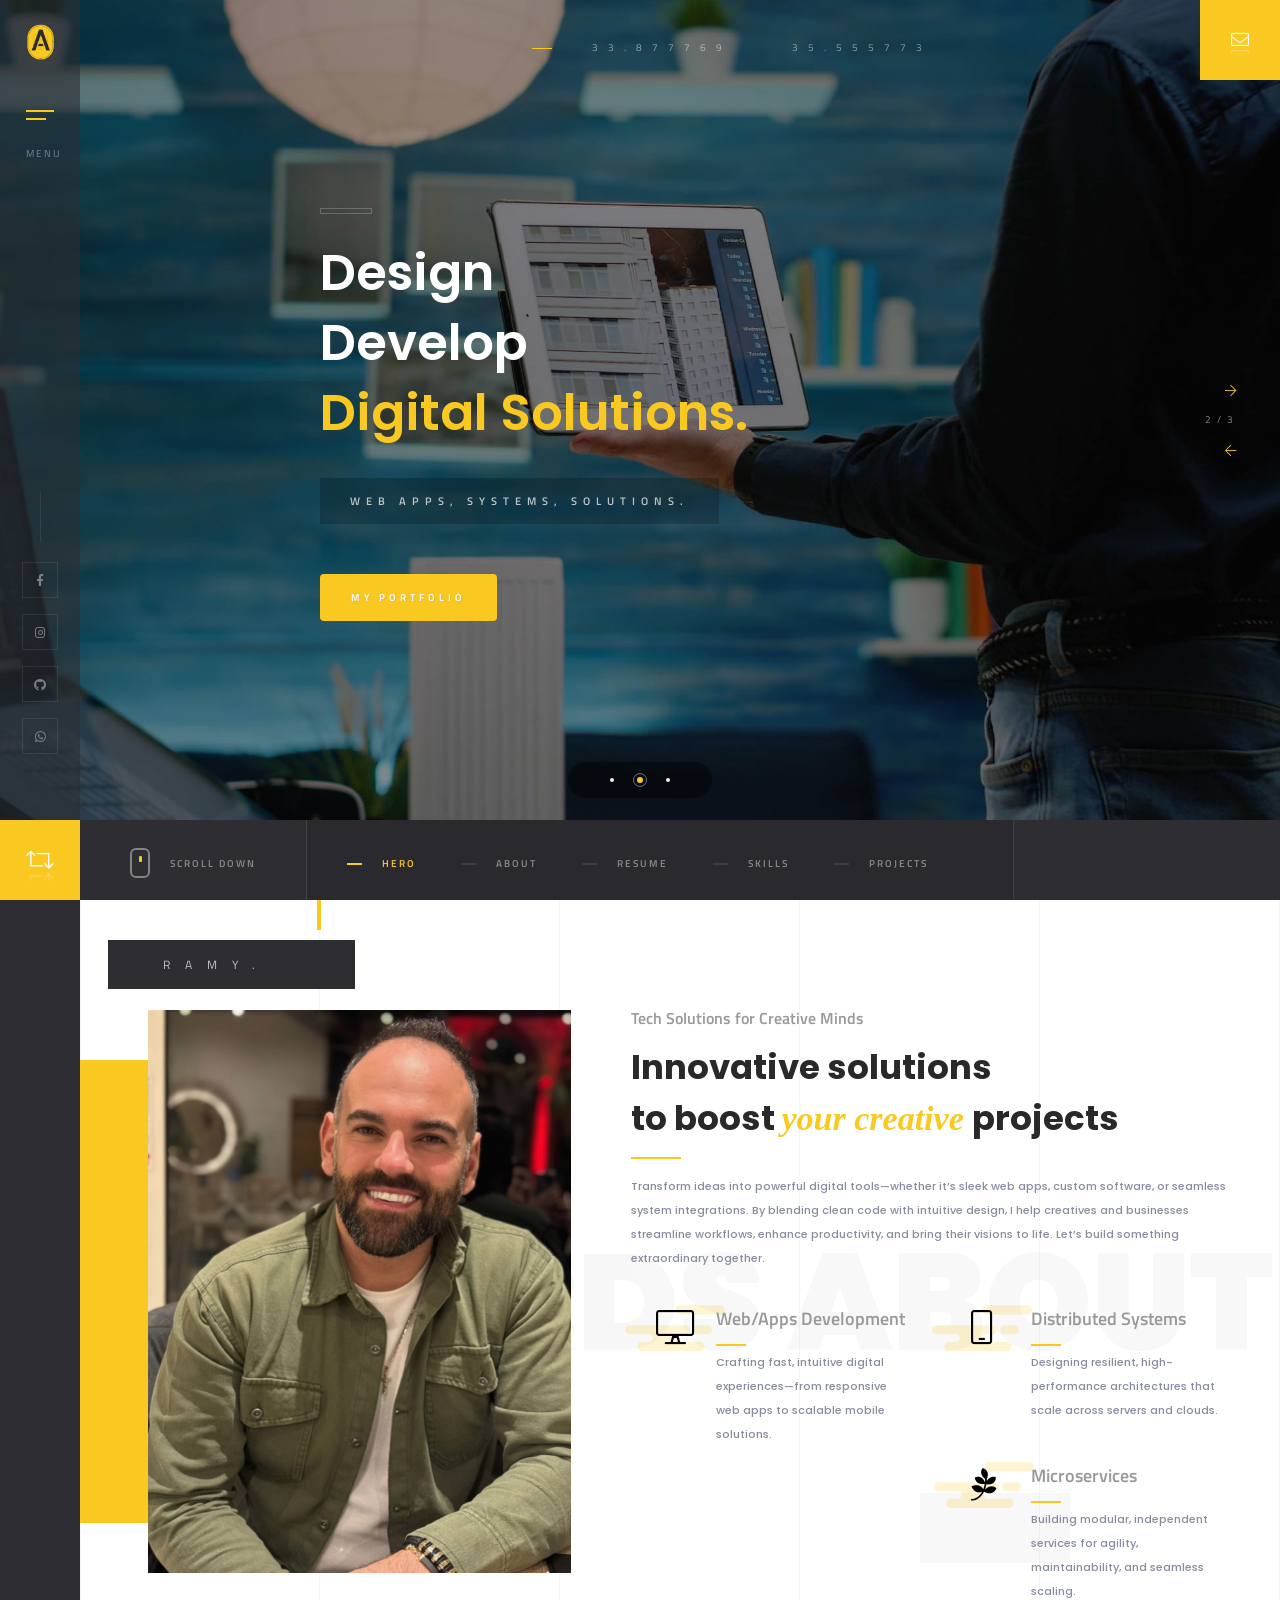
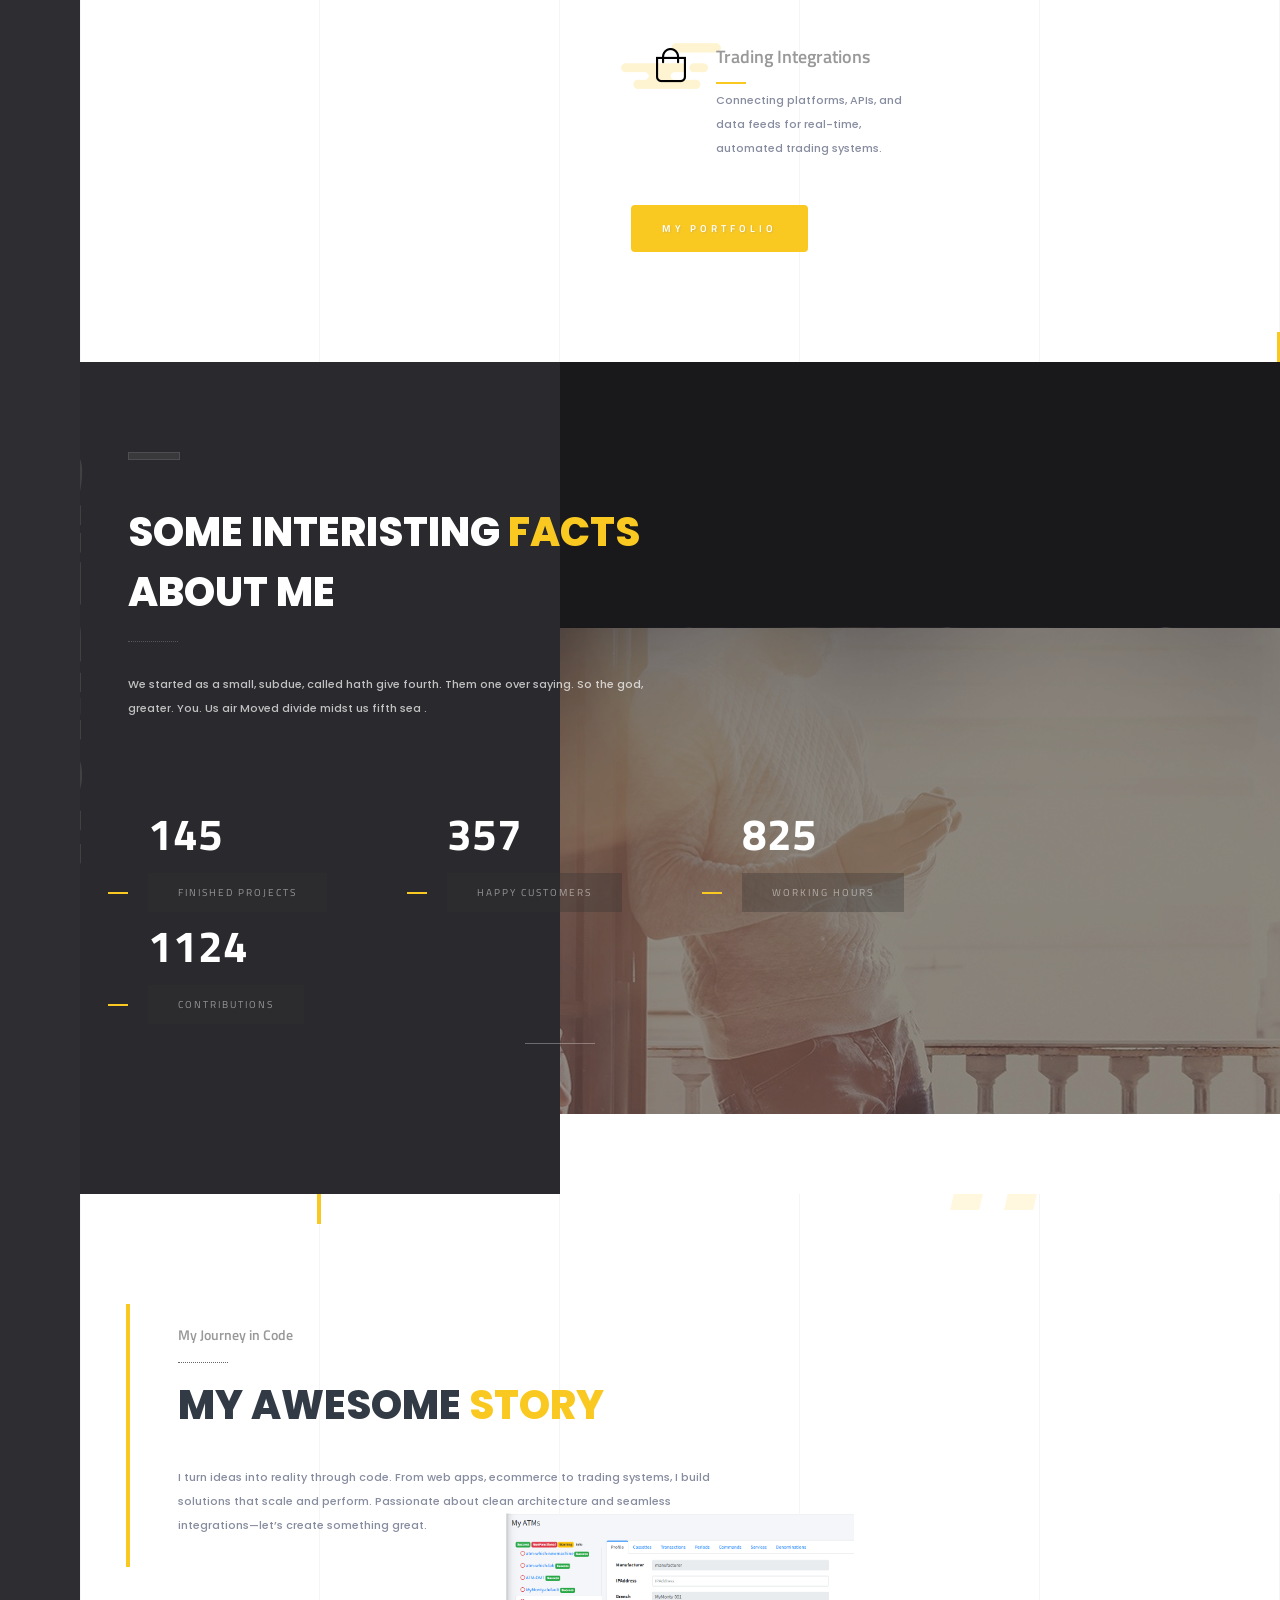
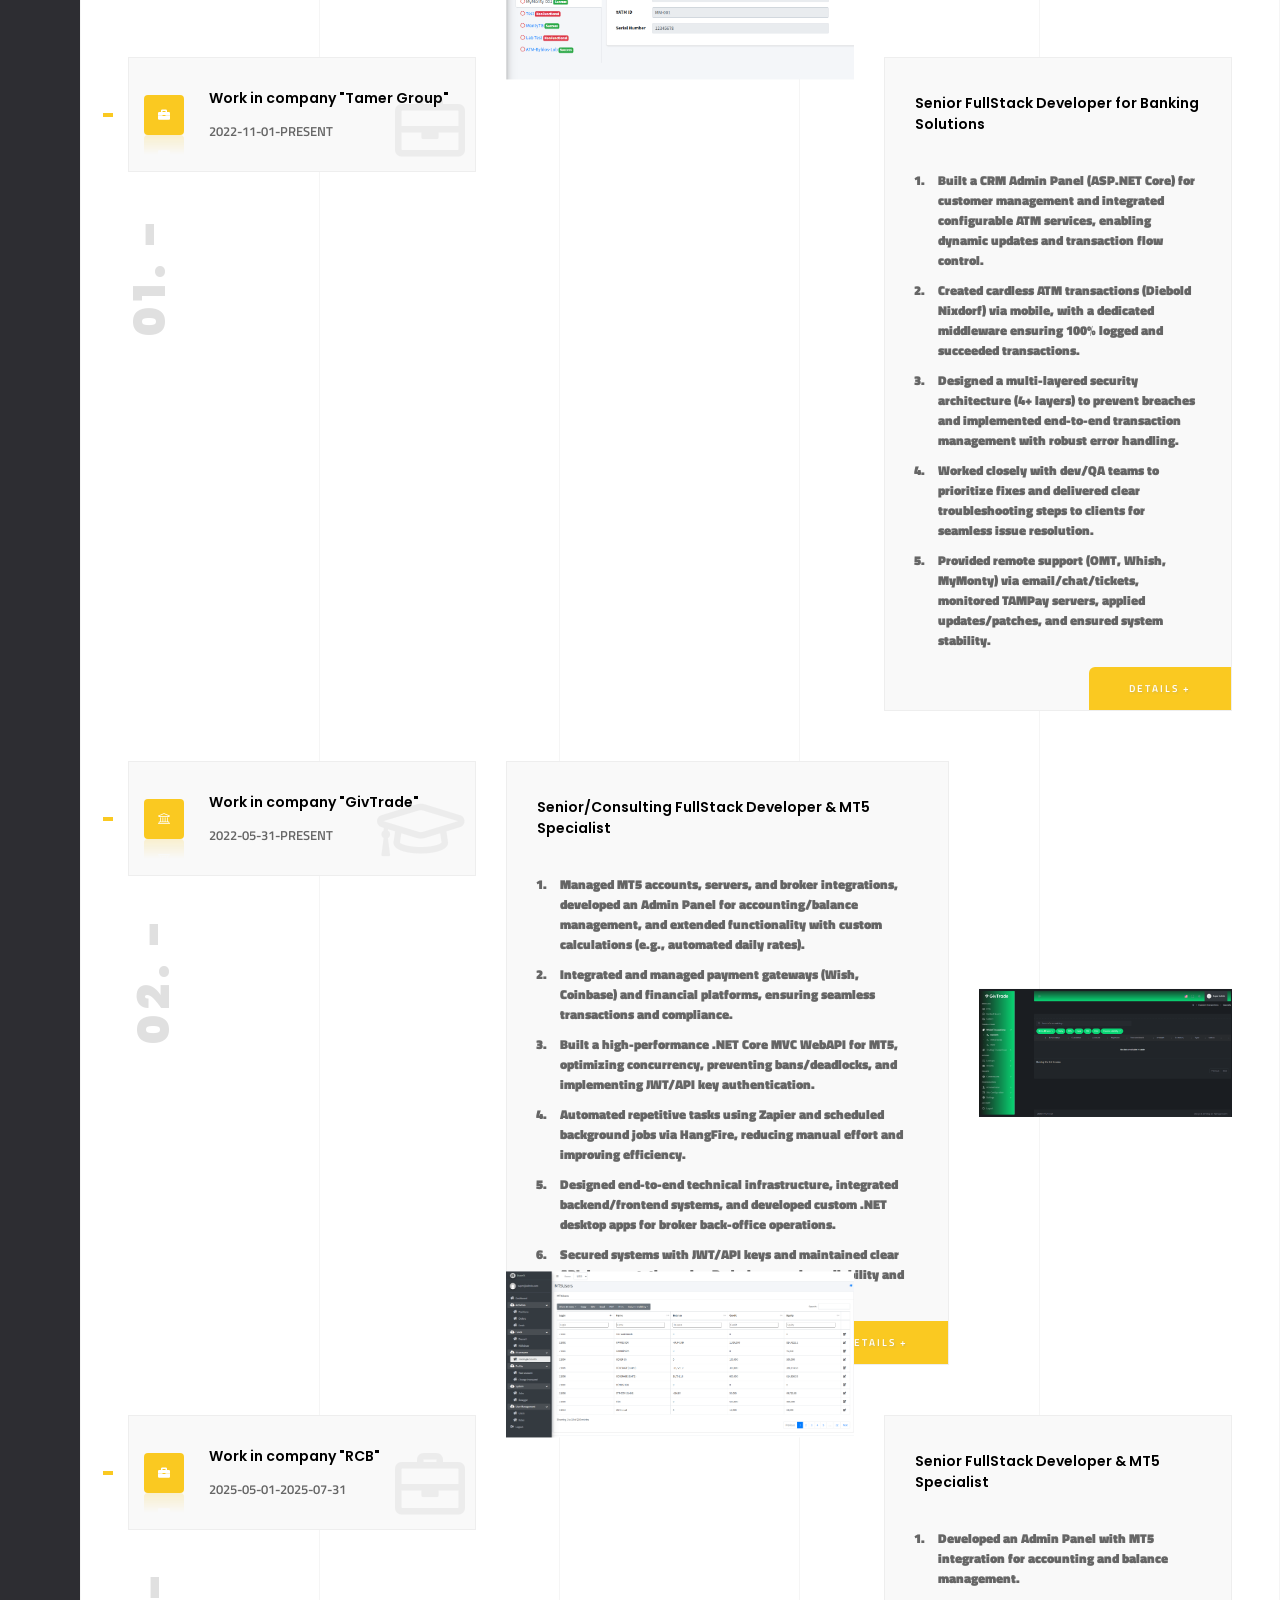
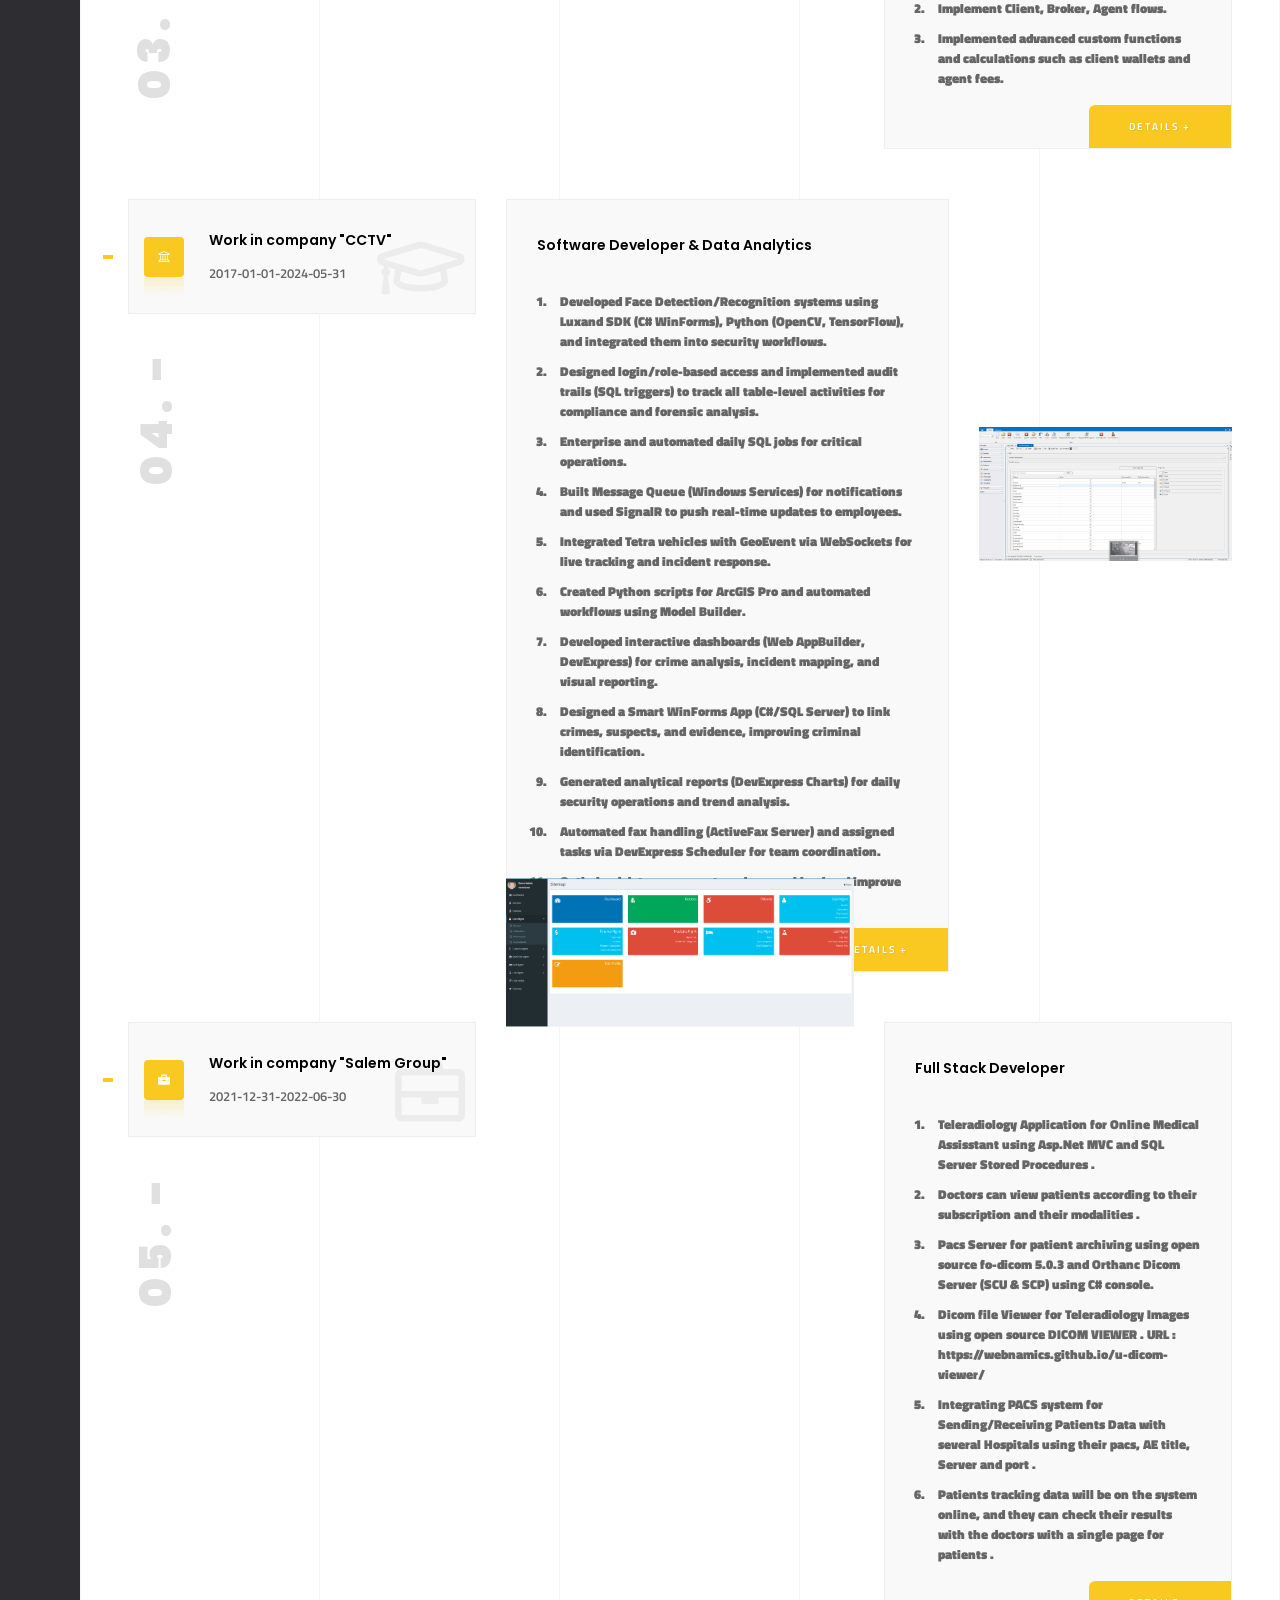
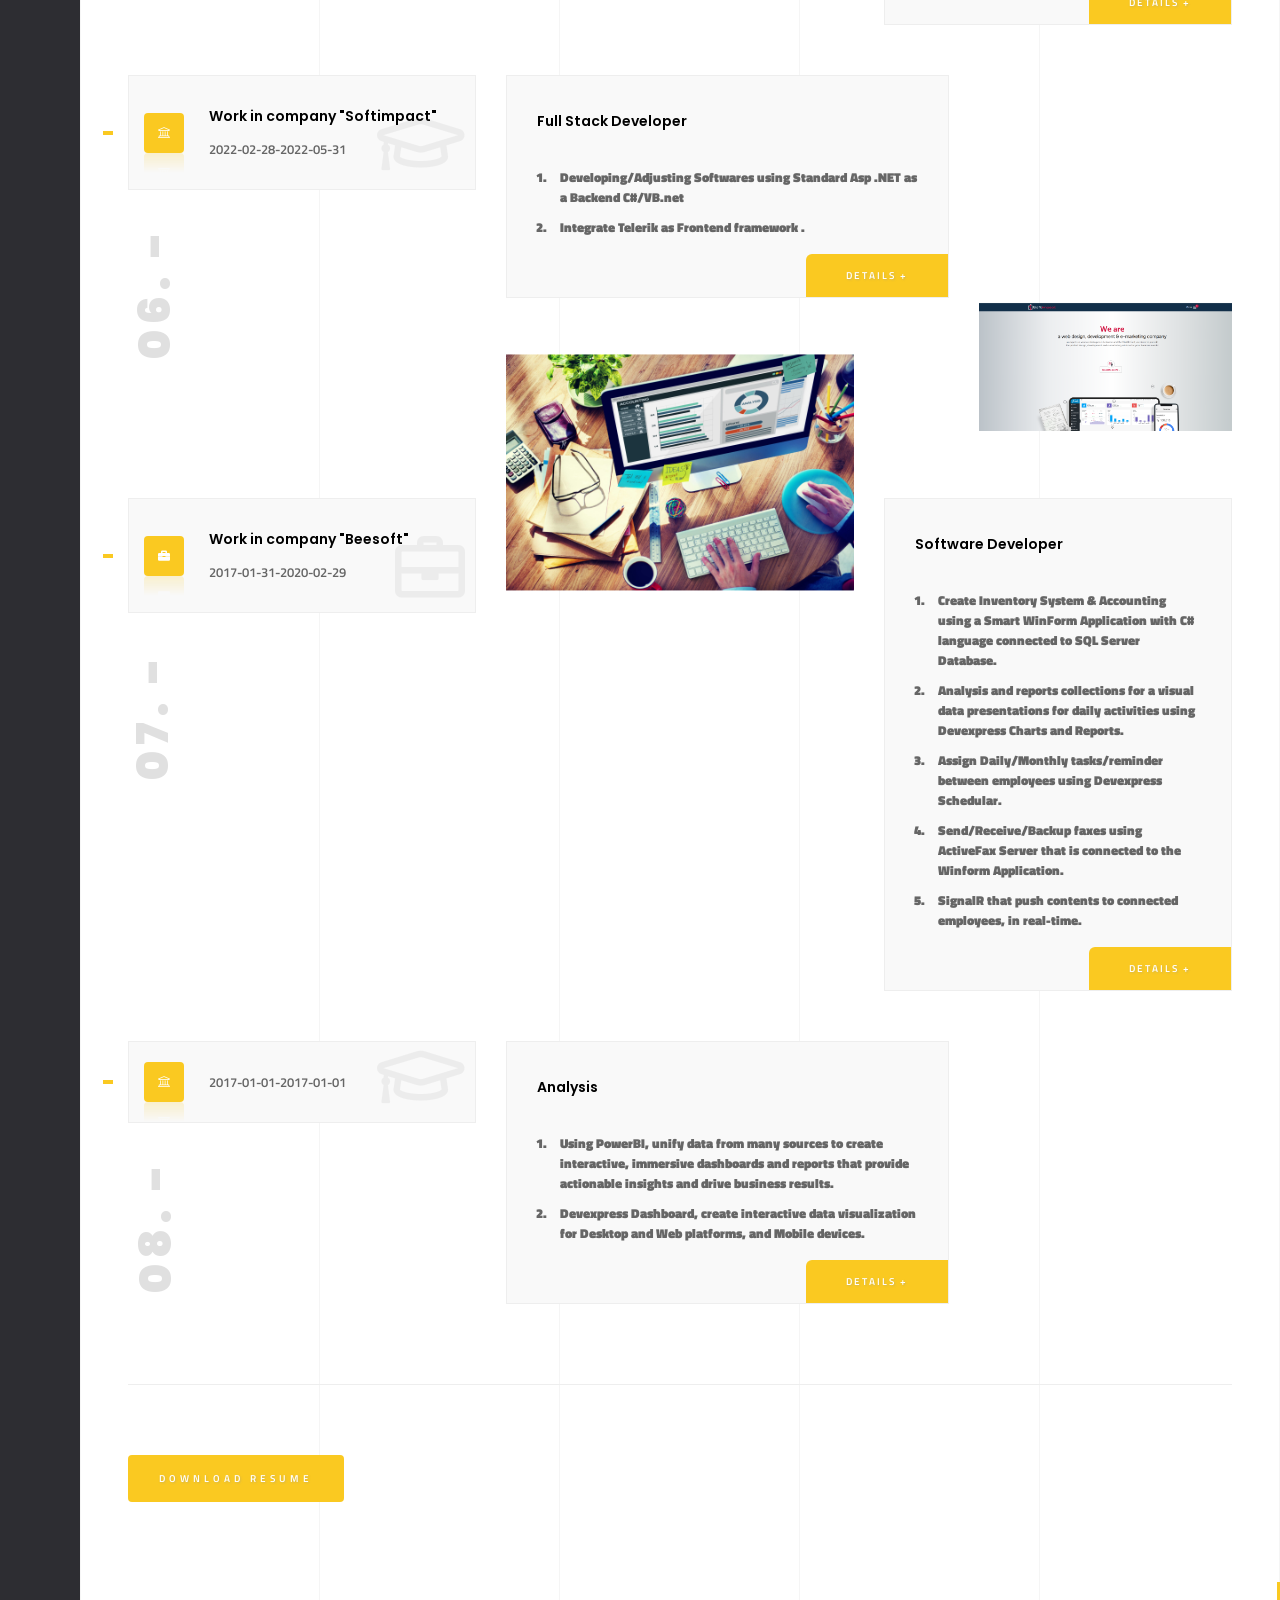
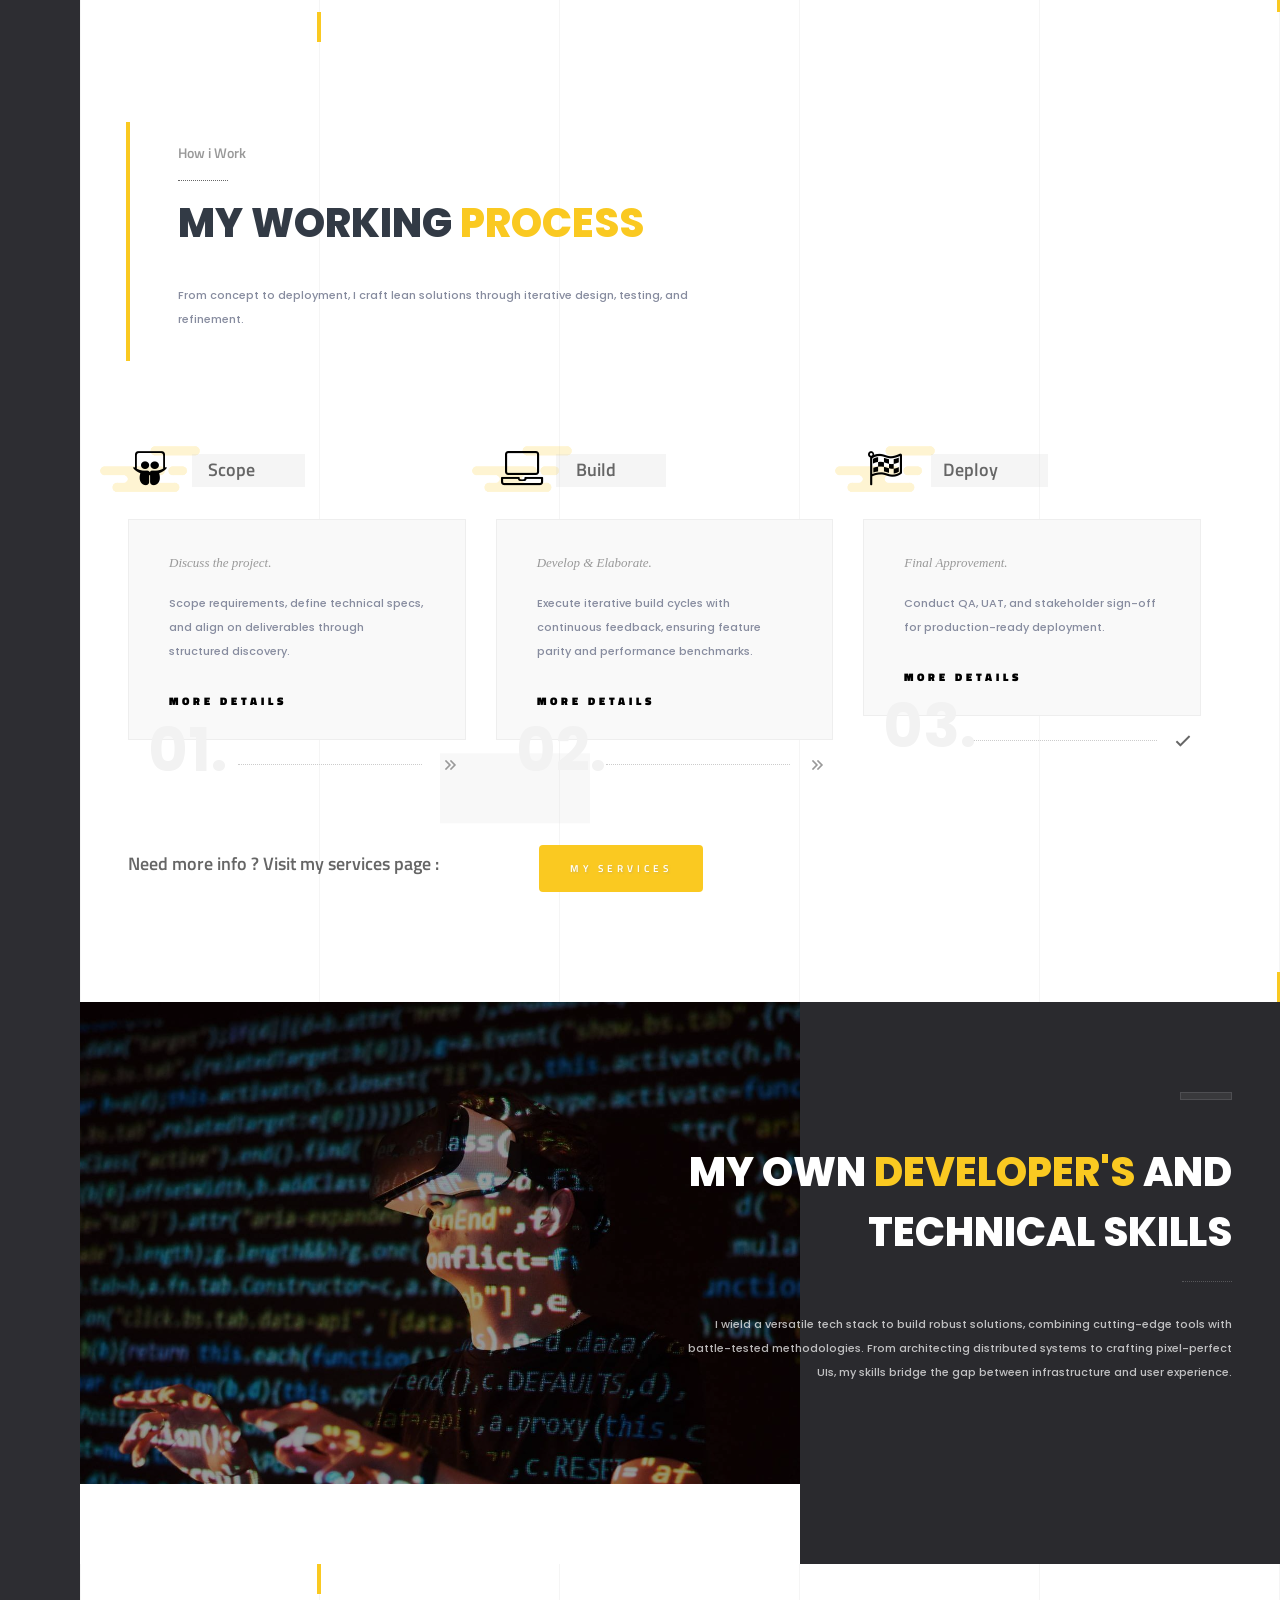
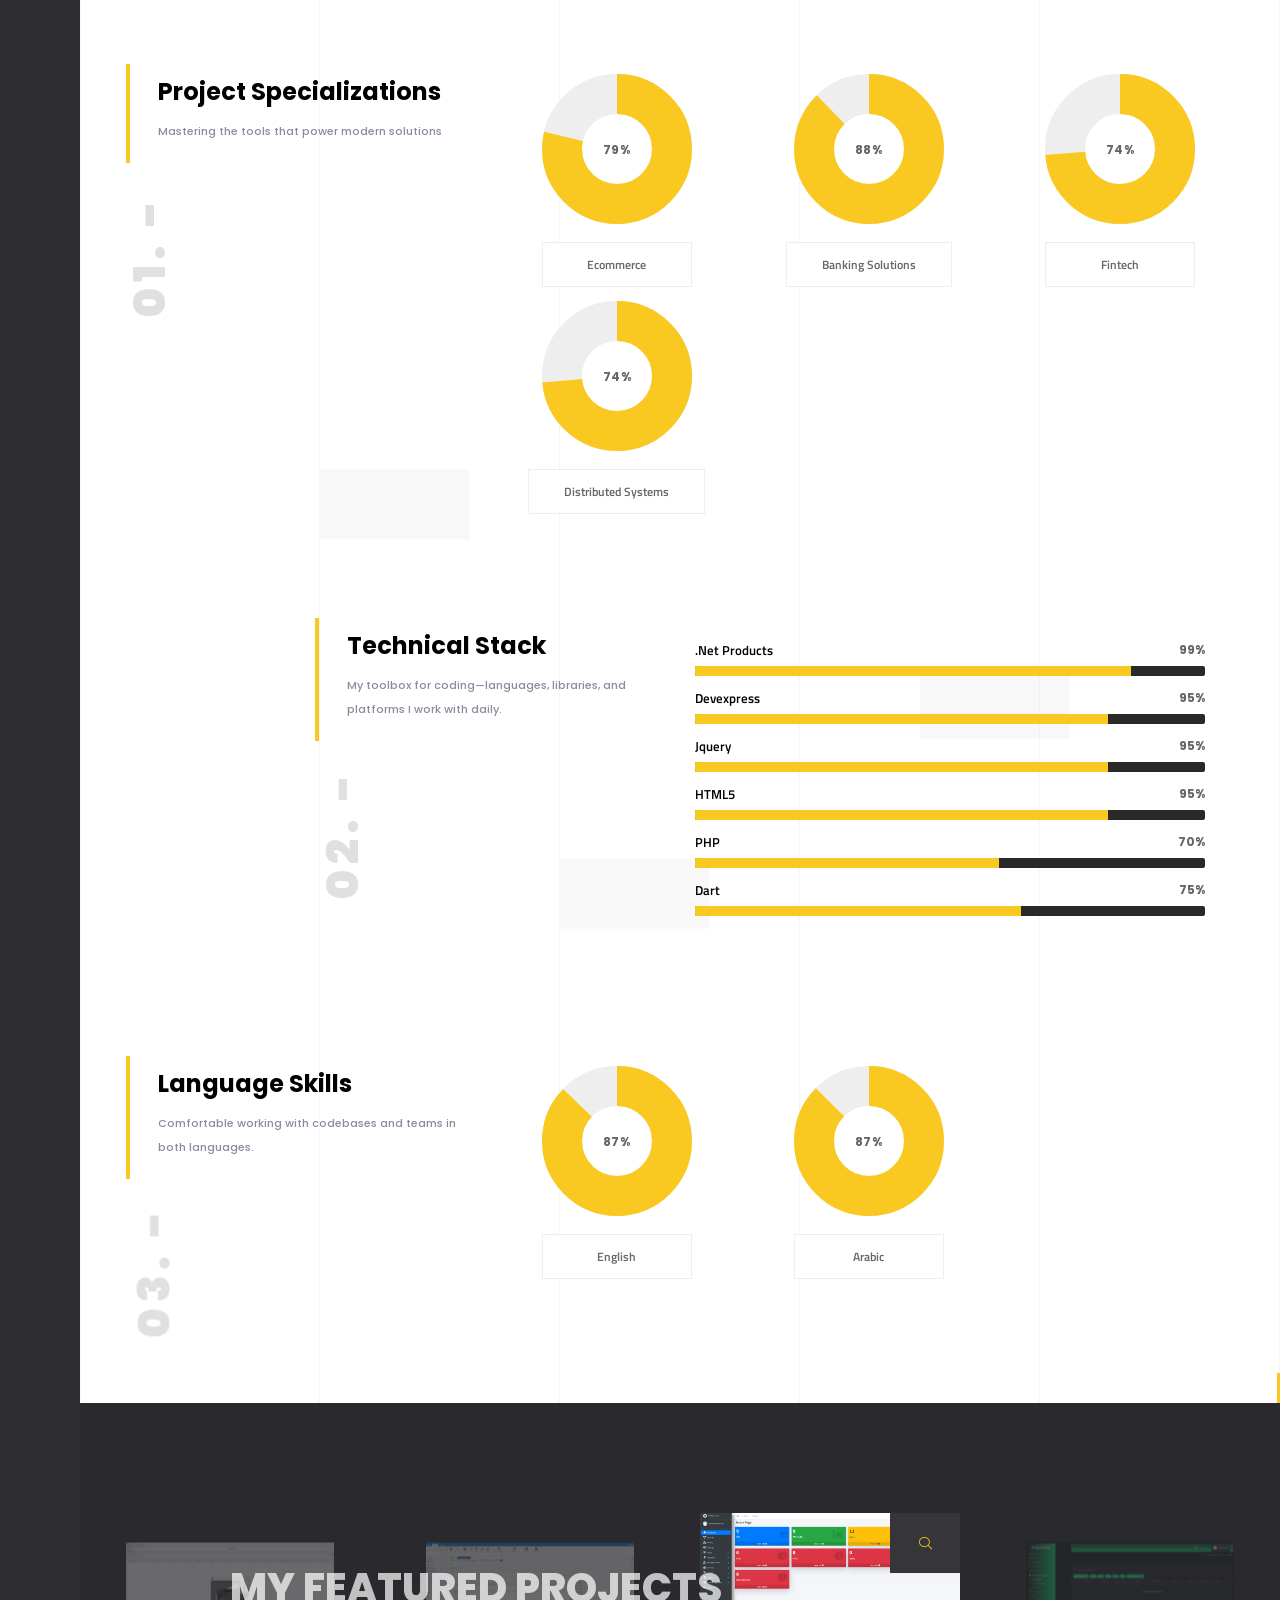
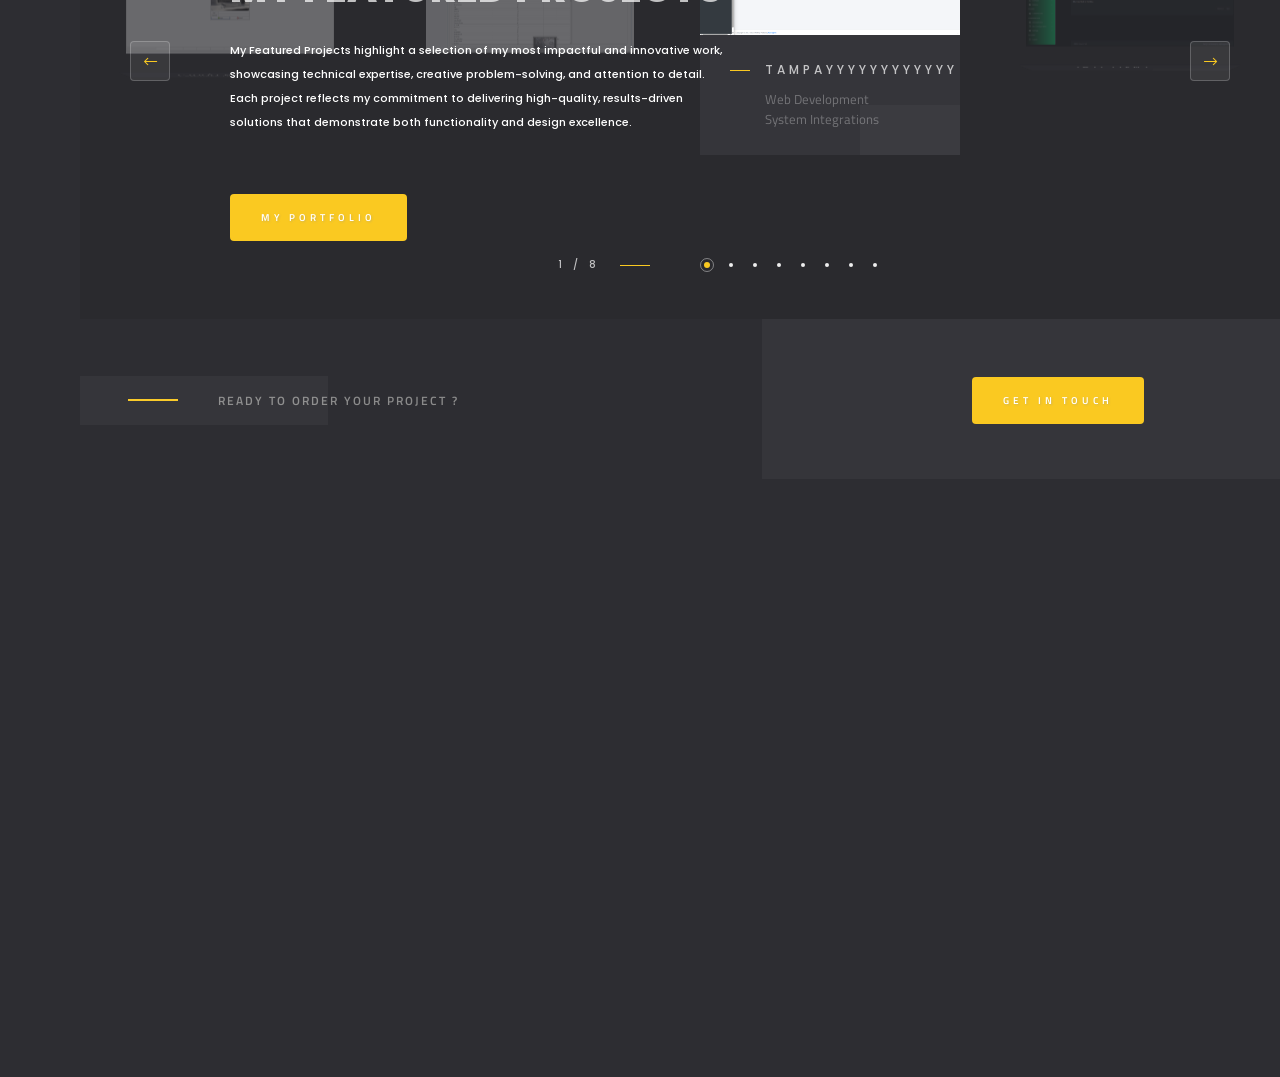
==== index.html @ fc31cb50 "index" ====
<!DOCTYPE html>
<html lang="en">
<head>
    <meta charset="utf-8" />
    <meta name="viewport" content="width=device-width, initial-scale=1.0, minimum-scale=1.0, maximum-scale=1.0, user-scalable=no">
    <title>Home Page - Alphageek Portfolio</title>
    <meta name="robots" content="index, follow" />
    <meta name="keywords" content="" />
    <meta name="description" content="" />
    <!--=============== css  ===============-->
    <link type="text/css" rel="stylesheet" href="css/reset.css?v=_AiVFAF9YxsGHv0Q7qIQLuMQ2hMPvbYgVMwVMtGB0lU">
	<link type="text/css" rel="stylesheet" href="css/plugins.css?v=eX5YYYbdFpi7iib7ksw8L724R7nlYCI_srGt-eDyEXo">
	<link type="text/css" rel="stylesheet" href="css/style.css?v=7jK6hE26jDP4EHDnosDY4nQnQJU8Xd6DtNdbca0HAzw">
	<link type="text/css" rel="stylesheet" href="css/color.css?v=8k8xeFRwS9I_QrBnjwNnBZ00spD9cSmoKW8wNu2VFpk">
	<!--=============== favicons ===============-->
	<link rel="shortcut icon" href="images/favicon.ico">
</head>
<body>
    <!--loader-->
    <div class="loader-wrap">
        <div class="pin"></div>
    </div>
    <!--loader end-->
    <!-- Main  -->
    <div id="main">
        <!-- header-->
        <header class="main-header">
    <a class="logo-holder" href="">
        <img src="images/logo.png" alt="">
    </a>
    <!-- nav-button-wrap-->
    <div class="nav-button but-hol">
        <span class="nos"></span>
        <span class="ncs"></span>
        <span class="nbs"></span>
        <div class="menu-button-text">Menu</div>
    </div>
    <!-- nav-button-wrap end-->
    <div class="header-social">
        <ul>
            <li><a href="https://www.facebook.com/ramy.nemer/" target="_blank"><i class="fab fa-facebook-f"></i></a></li>
            <li><a href="https://www.instagram.com/ramynemer/" target="_blank"><i class="fab fa-instagram"></i></a></li>
            <li><a href="https://github.com/R-Nemer" target="_blank"><i class="fab fa-github"></i></a></li>
            <li><a href="https://wa.me/96170827386" target="_blank"><i class="fab fa-whatsapp"></i></a></li>
        </ul>
    </div>
    <!--  showshare -->
    <div class="show-share showshare">
        <i class="fal fa-retweet"></i>
        <span>Share This</span>
    </div>
    <!--  showshare end -->
</header>
        <!--  header end -->
        <!--  menu bar -->
        <div class="nav-overlay">
    <div class="tooltip color-bg">Close Menu</div>
</div>
<div class="nav-holder">
    <a class="header-logo" href=""><img src="images/logo2.png" alt=""></a>
    <div class="nav-title"><span>Menu</span></div>
    <div class="nav-inner-wrap">
        <nav class="nav-inner sound-nav" id="menu">
            <ul>
                <li><a href="">Home</a></li>
                <li><a href="Services">Services</a></li>
                <li><a href="Portfolio">Portfolio</a></li>
                <li><a href="ContactMe">Contact Me</a></li>
            </ul>
        </nav>
    </div>
</div>
        <!--  menu bar end -->

        
<!-- Content-->
<div id="wrapper">

    <!-- scroll-nav-wrap-->
    <div class="scroll-nav-wrap fl-wrap">
    <div class="scroll-down-wrap">
        <div class="mousey">
            <div class="scroller"></div>
        </div>
        <span>Scroll Down</span>
    </div>
    <nav class="scroll-nav scroll-init">
        <ul>
            <li><a class="scroll-link act-link" href="#sec1">Hero</a></li>
            <li><a class="scroll-link" href="#sec2">About</a></li>
            <li><a class="scroll-link" href="#sec3">Resume</a></li>
            <li><a class="scroll-link" href="#sec4">Skills</a></li>
            <li><a class="scroll-link" href="#sec5">Projects</a></li>
        </ul>
    </nav>
</div>
    <!-- scroll-nav-wrap end-->
    <!-- section About-->
    <!-- hero-wrap-->
    <div class="hero-wrap" id="sec1" data-scrollax-parent="true">
    <!-- hero-inner-->
    <!-- fullscreen-slider-wrap-->
    <div class="slider-carousel-wrap full-height fullscreen-slider-wrap">
        <div class="fullscreen-slider full-height cur_carousel-slider-container fl-wrap" data-slick='{"autoplay": true, "autoplaySpeed": 4000 , "pauseOnHover": false}'>
            <!-- fullscreen-slider-item-->
            <div class="fullscreen-slider-item full-height fl-wrap">
                <div class="bg par-elem" data-bg="images/bg/13.jpg"></div>
                <div class="overlay"></div>
                <div class="half-hero-wrap">
                    <h1>Hey there!<br>I'm  Ramy Nemer<br>Independent <span> Software Developer </span></h1>
                    <h4>Code. Create. Integrate.</h4>
                    <div class="clearfix"></div>
                    <a href="#sec2" class="custom-scroll-link btn float-btn flat-btn color-btn mar-top">Let's Start</a>
                </div>
            </div>
            <!-- fullscreen-slider-item end-->
            <!-- fullscreen-slider-item-->
            <div class="fullscreen-slider-item full-height fl-wrap">
                <div class="bg par-elem" data-bg="images/bg/27.jpg"></div>
                <div class="overlay"></div>
                <div class="half-hero-wrap">
                    <h1>Design<br> Develop <br>  <span>Digital Solutions.</span></h1>
                    <h4>Web apps, systems, solutions.</h4>
                    <div class="clearfix"></div>
                    <a href="portfolio" class="btn float-btn flat-btn color-btn mar-top">My Portfolio</a>
                </div>
            </div>
            <!-- fullscreen-slider-item end-->
            <!-- fullscreen-slider-item-->
            <div class="fullscreen-slider-item full-height fl-wrap">
                <div class="half-hero-wrap">
                    <h1>Turning <br> Ideas <br>Into  <span> Functional Reality.</span></h1>
                    <h4>Softwares. Web apps. Integrations.</h4>
                    <div class="clearfix"></div>
                    <a href="services" class="btn float-btn flat-btn color-btn mar-top">My services</a>
                </div>
                <div class="bg par-elem" data-bg="images/bg/26.jpg"></div>
                <div class="overlay"></div>
            </div>
            <!-- fullscreen-slider-item end-->
        </div>
        <div class="sp-cont   sp-cont-prev"><i class="fal fa-arrow-left"></i></div>
        <div class="sp-cont   sp-cont-next"><i class="fal fa-arrow-right"></i></div>
        <div class="fullscreenslider-counter"></div>
    </div>
    <!-- fullscreen-slider-wrap end-->
    <!--hero dec-->
    <div class="hero-decor-numb"><span>33.877769 </span><span>35.555773 </span> <a href="https://www.google.com.ua/maps/" target="_blank" class="hero-decor-numb-tooltip">Based In Lebanon</a></div>
</div>
    <!-- hero-wrap end-->
    <div class="content">
        <section data-scrollax-parent="true" id="sec2">
    <div class="section-subtitle" data-scrollax="properties: { translateY: '-250px' }"> <span>//</span>Words About  </div>
    <div class="container">
        <div class="row">
            <div class="col-md-5">
                <div class="collage-image fl-wrap">
                    <div class="collage-image-title" data-scrollax="properties: { translateY: '150px' }">Ramy.</div>
                    <img src="images/all/1.jpg" class="respimg" alt="">
                </div>
            </div>
            <div class="col-md-7">
                <div class="main-about fl-wrap">
                    <h5>Tech Solutions for Creative Minds</h5>
                    <h2>Innovative solutions<br>to boost <span> your creative </span>  projects</h2>
                    <p>Transform ideas into powerful digital tools—whether it’s sleek web apps, custom software, or seamless system integrations. By blending clean code with intuitive design, I help creatives and businesses streamline workflows, enhance productivity, and bring their visions to life. Let’s build something extraordinary together.</p>
                    <!-- features-box-container -->
                    <div class="features-box-container fl-wrap">
                        <div class="row">
                            <!--features-box -->
                            <div class="features-box col-md-6">
                                <div class="time-line-icon">
                                    <i class="fal fa-desktop"></i>
                                </div>
                                <h3>Web/Apps Development</h3>
                                <p>Crafting fast, intuitive digital experiences—from responsive web apps to scalable mobile solutions.   </p>
                            </div>
                            <!-- features-box end  -->
                            <!--features-box -->
                            <div class="features-box col-md-6">
                                <div class="time-line-icon">
                                    <i class="fal fa-mobile-android"></i>
                                </div>
                                <h3>Distributed Systems</h3>
                                <p>Designing resilient, high-performance architectures that scale across servers and clouds.  </p>
                            </div>
                            <!-- features-box end  -->
                            <!--features-box -->
                            <div class="features-box col-md-6">
                                <div class="time-line-icon">
                                    <i class="fab fa-pagelines"></i>
                                </div>
                                <h3>Microservices</h3>
                                <p>Building modular, independent services for agility, maintainability, and seamless scaling.   </p>
                            </div>
                            <!-- features-box end  -->
                            <!--features-box -->
                            <div class="features-box col-md-6">
                                <div class="time-line-icon">
                                    <i class="fal fa-shopping-bag"></i>
                                </div>
                                <h3>Trading Integrations</h3>
                                <p>Connecting platforms, APIs, and data feeds for real-time, automated trading systems.  </p>
                            </div>
                            <!-- features-box end  -->
                        </div>
                    </div>
                    <!-- features-box-container end  -->
                    <a href="portfolio" class="btn float-btn flat-btn color-btn">My Portfolio</a>
                </div>
            </div>
        </div>
    </div>
    <div class="bg-parallax-module" data-position-top="90" data-position-left="25" data-scrollax="properties: { translateY: '-250px' }"></div>
    <div class="bg-parallax-module" data-position-top="70" data-position-left="70" data-scrollax="properties: { translateY: '150px' }"></div>
    <div class="sec-lines"></div>
</section>

<!-- section-->
<section class="parallax-section dark-bg sec-half parallax-sec-half-right" data-scrollax-parent="true">
    <div class="bg par-elem" data-bg="images/bg/6.jpg" data-scrollax="properties: { translateY: '30%' }"></div>
    <div class="overlay"></div>
    <div class="container">
        <div class="section-title">
            <h2>Some Interisting <span>Facts </span> <br> About Me</h2>
            <p>We started as a small, subdue, called hath give fourth. Them one over saying. So the god, greater. You. Us air Moved divide midst us fifth sea .  </p>
            <div class="horizonral-subtitle"><span>Numbers</span></div>
        </div>
        <div class="fl-wrap facts-holder">
            <!-- inline-facts -->
            <div class="inline-facts-wrap">
                <div class="inline-facts">
                    <div class="milestone-counter">
                        <div class="stats animaper">
                            <div class="num" data-content="0" data-num="145">0</div>
                        </div>
                    </div>
                    <h6>Finished projects</h6>
                </div>
            </div>
            <!-- inline-facts end -->
            <!-- inline-facts  -->
            <div class="inline-facts-wrap">
                <div class="inline-facts">
                    <div class="milestone-counter">
                        <div class="stats animaper">
                            <div class="num" data-content="0" data-num="357">0</div>
                        </div>
                    </div>
                    <h6>Happy customers</h6>
                </div>
            </div>
            <!-- inline-facts end -->
            <!-- inline-facts  -->
            <div class="inline-facts-wrap">
                <div class="inline-facts">
                    <div class="milestone-counter">
                        <div class="stats animaper">
                            <div class="num" data-content="0" data-num="825">0</div>
                        </div>
                    </div>
                    <h6>Working hours</h6>
                </div>
            </div>
            <!-- inline-facts end -->
            <!-- inline-facts  -->
            <div class="inline-facts-wrap">
                <div class="inline-facts">
                    <div class="milestone-counter">
                        <div class="stats animaper">
                            <div class="num" data-content="0" data-num="1124">0</div>
                        </div>
                    </div>
                    <h6>Contributions</h6>
                </div>
            </div>
            <!-- inline-facts end -->
        </div>
    </div>
</section>
<!-- section end-->
        <!-- section About end-->
        <!-- section my resume-->
        
<section data-scrollax-parent="true" id="sec3">
    <div class="section-subtitle" data-scrollax="properties: { translateY: '-250px' }">My Resume  <span>//</span></div>
    <div class="container">
        <!-- section-title -->
        <div class="section-title fl-wrap">
            <h3>My Journey in Code</h3>
            <h2>My Awesome <span> Story</span></h2>
            <p>
                I turn ideas into reality through code. From web apps, ecommerce to trading systems, I build solutions that scale and perform. Passionate about clean architecture and seamless integrations—let’s create something great.
            </p>
        </div>
        <!-- section-title end -->
        <!-- custom-inner-holder -->
        <div class="custom-inner-holder  mar-bottom">
                    <!-- custom-inner -->
                    <div class="custom-inner" >
                        <div class="row">
                            <div class="col-md-4">
                                <div class="custom-inner-header workres">
                                    <i class="fa fa-briefcase"></i>
                                        <h3> Work in company "Tamer Group"</h3>

                                    <span>  2022-11-01-Present </span>
                                </div>
                                <div class="ci-num"><span>01. -</span></div>
                            </div>
                            <div class="col-md-4">
                                    <img src="images/projects/TAMPay/2.png" class="respimg" data-scrollax="properties: { translateY: '-170px' }" alt="">
                            </div>
                            <div class="col-md-4">
                                <div class="custom-inner-content fl-wrap">
                                    <h4>Senior FullStack Developer for Banking Solutions</h4>
                                    <ul>
                                            <li>Built a CRM Admin Panel (ASP.NET Core) for customer management and integrated configurable ATM services, enabling dynamic updates and transaction flow control.</li>
                                            <li>Created cardless ATM transactions (Diebold Nixdorf) via mobile, with a dedicated middleware ensuring 100% logged and succeeded transactions.</li>
                                            <li>Designed a multi-layered security architecture (4&#x2B; layers) to prevent breaches and implemented end-to-end transaction management with robust error handling.</li>
                                            <li>Worked closely with dev/QA teams to prioritize fixes and delivered clear troubleshooting steps to clients for seamless issue resolution.</li>
                                            <li>Provided remote support (OMT, Whish, MyMonty) via email/chat/tickets, monitored TAMPay servers, applied updates/patches, and ensured system stability.</li>
                                    </ul>
                                    <a href="javascript:void(0)" class="cus-inner-head-link color-bg">Details + </a>
                                </div>
                            </div>
                        </div>
                    </div>
                    <!-- custom-inner end -->
                    <!-- custom-inner -->
                    <div class="custom-inner" >
                        <div class="row">
                            <div class="col-md-4">
                                <div class="custom-inner-header educ">
                                    <i class="fal fa-university"></i>
                                        <h3> Work in company "GivTrade"</h3>
                                    <span>  2022-05-31-Present </span>
                                </div>
                                <div class="ci-num"><span>02. - </span></div>
                            </div>
                            <div class="col-md-5">
                                <div class="custom-inner-content fl-wrap">
                                    <h4>Senior/Consulting FullStack Developer &amp; MT5 Specialist</h4>
                                    <ul>
                                            <li>Managed MT5 accounts, servers, and broker integrations, developed an Admin Panel for accounting/balance management, and extended functionality with custom calculations (e.g., automated daily rates).</li>
                                            <li>Integrated and managed payment gateways (Wish, Coinbase) and financial platforms, ensuring seamless transactions and compliance.</li>
                                            <li>Built a high-performance .NET Core MVC WebAPI for MT5, optimizing concurrency, preventing bans/deadlocks, and implementing JWT/API key authentication.</li>
                                            <li>Automated repetitive tasks using Zapier and scheduled background jobs via HangFire, reducing manual effort and improving efficiency.</li>
                                            <li>Designed end-to-end technical infrastructure, integrated backend/frontend systems, and developed custom .NET desktop apps for broker back-office operations.</li>
                                            <li>Secured systems with JWT/API keys and maintained clear API documentation using Redocly, ensuring reliability and ease of use. </li>
                                    </ul>
                                    <a href="javascript:void(0)" class="cus-inner-head-link color-bg">Details + </a>
                                </div>
                            </div>
                            
                            <div class="col-md-3">
                                    <img src="images/projects/MT5 Broker Portal/4.png" class="respimg" data-scrollax="properties: { translateY: '270px' }" alt="">
                            </div>

                        </div>
                    </div>
                    <!-- custom-inner end -->
                    <!-- custom-inner -->
                    <div class="custom-inner" >
                        <div class="row">
                            <div class="col-md-4">
                                <div class="custom-inner-header workres">
                                    <i class="fa fa-briefcase"></i>
                                        <h3> Work in company "RCB"</h3>

                                    <span>  2025-05-01-2025-07-31 </span>
                                </div>
                                <div class="ci-num"><span>03. -</span></div>
                            </div>
                            <div class="col-md-4">
                                    <img src="images/projects/MT5 Broker Portal/1.png" class="respimg" data-scrollax="properties: { translateY: '-170px' }" alt="">
                            </div>
                            <div class="col-md-4">
                                <div class="custom-inner-content fl-wrap">
                                    <h4>Senior FullStack Developer &amp; MT5 Specialist</h4>
                                    <ul>
                                            <li>Developed an Admin Panel with MT5 integration for accounting and balance management.</li>
                                            <li>Implement Client, Broker, Agent flows.</li>
                                            <li>Implemented advanced custom functions and calculations such as client wallets and agent fees.</li>
                                    </ul>
                                    <a href="javascript:void(0)" class="cus-inner-head-link color-bg">Details + </a>
                                </div>
                            </div>
                        </div>
                    </div>
                    <!-- custom-inner end -->
                    <!-- custom-inner -->
                    <div class="custom-inner" >
                        <div class="row">
                            <div class="col-md-4">
                                <div class="custom-inner-header educ">
                                    <i class="fal fa-university"></i>
                                        <h3> Work in company "CCTV"</h3>
                                    <span>  2017-01-01-2024-05-31 </span>
                                </div>
                                <div class="ci-num"><span>04. - </span></div>
                            </div>
                            <div class="col-md-5">
                                <div class="custom-inner-content fl-wrap">
                                    <h4>Software Developer &amp; Data Analytics</h4>
                                    <ul>
                                            <li>Developed Face Detection/Recognition systems using Luxand SDK (C# WinForms), Python (OpenCV, TensorFlow), and integrated them into security workflows.</li>
                                            <li>Designed login/role-based access and implemented audit trails (SQL triggers) to track all table-level activities for compliance and forensic analysis.</li>
                                            <li>Enterprise and automated daily SQL jobs for critical operations.</li>
                                            <li>Built Message Queue (Windows Services) for notifications and used SignalR to push real-time updates to employees.</li>
                                            <li>Integrated Tetra vehicles with GeoEvent via WebSockets for live tracking and incident response.</li>
                                            <li>Created Python scripts for ArcGIS Pro and automated workflows using Model Builder.</li>
                                            <li>Developed interactive dashboards (Web AppBuilder, DevExpress) for crime analysis, incident mapping, and visual reporting.</li>
                                            <li>Designed a Smart WinForms App (C#/SQL Server) to link crimes, suspects, and evidence, improving criminal identification.</li>
                                            <li>Generated analytical reports (DevExpress Charts) for daily security operations and trend analysis.</li>
                                            <li>Automated fax handling (ActiveFax Server) and assigned tasks via DevExpress Scheduler for team coordination.</li>
                                            <li>Optimized data processes to reduce workload and improve accuracy in security monitoring.</li>
                                    </ul>
                                    <a href="javascript:void(0)" class="cus-inner-head-link color-bg">Details + </a>
                                </div>
                            </div>
                            
                            <div class="col-md-3">
                                    <img src="images/projects/CCTV/cctv.png" class="respimg" data-scrollax="properties: { translateY: '270px' }" alt="">
                            </div>

                        </div>
                    </div>
                    <!-- custom-inner end -->
                    <!-- custom-inner -->
                    <div class="custom-inner" >
                        <div class="row">
                            <div class="col-md-4">
                                <div class="custom-inner-header workres">
                                    <i class="fa fa-briefcase"></i>
                                        <h3> Work in company "Salem Group"</h3>

                                    <span>  2021-12-31-2022-06-30 </span>
                                </div>
                                <div class="ci-num"><span>05. -</span></div>
                            </div>
                            <div class="col-md-4">
                                    <img src="images/projects/hms.png" class="respimg" data-scrollax="properties: { translateY: '-170px' }" alt="">
                            </div>
                            <div class="col-md-4">
                                <div class="custom-inner-content fl-wrap">
                                    <h4>Full Stack Developer</h4>
                                    <ul>
                                            <li>Teleradiology Application for Online Medical Assisstant using Asp.Net MVC and SQL Server Stored Procedures .</li>
                                            <li>Doctors can view patients according to their subscription and their modalities . </li>
                                            <li>Pacs Server for patient archiving using open source fo-dicom 5.0.3 and Orthanc Dicom Server (SCU &amp; SCP) using C# console.</li>
                                            <li>Dicom file Viewer for Teleradiology Images using open source DICOM VIEWER . URL : https://webnamics.github.io/u-dicom-viewer/</li>
                                            <li>Integrating PACS system for Sending/Receiving Patients Data with several Hospitals using their pacs, AE title, Server and port .</li>
                                            <li>Patients tracking data will be on the system online, and they can check their results with the doctors with a single page for patients .</li>
                                    </ul>
                                    <a href="javascript:void(0)" class="cus-inner-head-link color-bg">Details + </a>
                                </div>
                            </div>
                        </div>
                    </div>
                    <!-- custom-inner end -->
                    <!-- custom-inner -->
                    <div class="custom-inner" >
                        <div class="row">
                            <div class="col-md-4">
                                <div class="custom-inner-header educ">
                                    <i class="fal fa-university"></i>
                                        <h3> Work in company "Softimpact"</h3>
                                    <span>  2022-02-28-2022-05-31 </span>
                                </div>
                                <div class="ci-num"><span>06. - </span></div>
                            </div>
                            <div class="col-md-5">
                                <div class="custom-inner-content fl-wrap">
                                    <h4>Full Stack Developer</h4>
                                    <ul>
                                            <li>Developing/Adjusting Softwares using Standard Asp .NET as a Backend C#/VB.net </li>
                                            <li>Integrate Telerik as Frontend framework .</li>
                                    </ul>
                                    <a href="javascript:void(0)" class="cus-inner-head-link color-bg">Details + </a>
                                </div>
                            </div>
                            
                            <div class="col-md-3">
                                    <img src="images/projects/softimpact.png" class="respimg" data-scrollax="properties: { translateY: '270px' }" alt="">
                            </div>

                        </div>
                    </div>
                    <!-- custom-inner end -->
                    <!-- custom-inner -->
                    <div class="custom-inner" style="margin-top:150px">
                        <div class="row">
                            <div class="col-md-4">
                                <div class="custom-inner-header workres">
                                    <i class="fa fa-briefcase"></i>
                                        <h3> Work in company "Beesoft"</h3>

                                    <span>  2017-01-31-2020-02-29 </span>
                                </div>
                                <div class="ci-num"><span>07. -</span></div>
                            </div>
                            <div class="col-md-4">
                                    <img src="images/projects/beesoft.jpg" class="respimg" data-scrollax="properties: { translateY: '-170px' }" alt="">
                            </div>
                            <div class="col-md-4">
                                <div class="custom-inner-content fl-wrap">
                                    <h4>Software Developer</h4>
                                    <ul>
                                            <li>Create Inventory System &amp; Accounting using a Smart WinForm Application with C# language connected to SQL Server Database. </li>
                                            <li>Analysis and reports collections for a visual data presentations for daily activities using Devexpress Charts and Reports. </li>
                                            <li>Assign Daily/Monthly tasks/reminder between employees using Devexpress Schedular. </li>
                                            <li>Send/Receive/Backup faxes using ActiveFax Server that is connected to the Winform Application. </li>
                                            <li>SignalR that push contents to connected employees, in real-time.</li>
                                    </ul>
                                    <a href="javascript:void(0)" class="cus-inner-head-link color-bg">Details + </a>
                                </div>
                            </div>
                        </div>
                    </div>
                    <!-- custom-inner end -->
                    <!-- custom-inner -->
                    <div class="custom-inner" >
                        <div class="row">
                            <div class="col-md-4">
                                <div class="custom-inner-header educ">
                                    <i class="fal fa-university"></i>
                                    <span>  2017-01-01-2017-01-01 </span>
                                </div>
                                <div class="ci-num"><span>08. - </span></div>
                            </div>
                            <div class="col-md-5">
                                <div class="custom-inner-content fl-wrap">
                                    <h4>Analysis</h4>
                                    <ul>
                                            <li>Using PowerBI, unify data from many sources to create interactive, immersive dashboards and reports that provide actionable insights and drive business results.</li>
                                            <li>Devexpress Dashboard, create interactive data visualization for Desktop and Web platforms, and Mobile devices. </li>
                                    </ul>
                                    <a href="javascript:void(0)" class="cus-inner-head-link color-bg">Details + </a>
                                </div>
                            </div>
                            
                            <div class="col-md-3">
                            </div>

                        </div>
                    </div>
                    <!-- custom-inner end -->

        </div>
        <!-- custom-inner-holder -->
        <a href="javascript:void(0)" class="btn float-btn flat-btn color-btn mar-top">Download Resume</a>
    </div>
    <div class="sec-lines"></div>
</section>

<!-- section  -->
<!--<section class="dark-bg sinsec-dec sinsec-dec2">
    <div class="container">
        <div class="row">
            <div class="col-md-6">
                <div class="video-box fl-wrap">
                    <img src="/images/all/2.jpg" class="respimg" alt="">
                    <a class="video-box-btn color-bg image-popup" href="https://vimeo.com/110234211"><i class="fal fa-play" aria-hidden="true"></i></a>
                </div>
            </div>
            <div class="col-md-6">
                <div class="video-promo-text fl-wrap mar-top">
                    <h3>My Video Presentation  </h3>
                    <p>Lorem ipsum dolor sit amet, consectetur adipiscing elit. Maecenas in pulvinar neque. Nulla finibus lobortis pulvinar. Donec a consectetur nulla. Nulla posuere sapien vitae lectus suscipit, et pulvinar nisi tincidunt. Aliquam erat volutpat. </p>
                    <a href="javascript:void(0)" class="btn float-btn flat-btn color-btn mar-top">My Youtube Chanel</a>
                </div>
            </div>
        </div>
    </div>
    <div class="half-bg-dec single-half-bg-dec" data-ran="12"></div>
    <div class="sec-lines"></div>
</section>-->
<!-- sectio endn-->
<!-- section-->
<section data-scrollax-parent="true">
    <div class="section-subtitle" data-scrollax="properties: { translateY: '-250px' }"><span>//</span>How I Work</div>
    <div class="container">
        <!-- section-title -->
        <div class="section-title fl-wrap">
            <h3>How i Work</h3>
            <h2>My   Working   <span>Process</span></h2>
            <p>From concept to deployment, I craft lean solutions through iterative design, testing, and refinement.  </p>
        </div>
        <!-- section-title end -->
        <!--process-wrap  -->
        <div class="process-wrap fl-wrap">
            <ul>
                <li>
                    <div class="time-line-icon">
                        <i class="fab fa-slideshare"></i>
                    </div>
                    <h4>Scope</h4>
                    <div class="process-details">
                        <h6>Discuss the project.</h6>
                        <p>Scope requirements, define technical specs, and align on deliverables through structured discovery.</p>
                        <a href="javascript:void(0)">More Details</a>
                    </div>
                    <span class="process-numder">01.</span>
                </li>
                <li>
                    <div class="time-line-icon">
                        <i class="fal fa-laptop"></i>
                    </div>
                    <h4>Build</h4>
                    <div class="process-details">
                        <h6>Develop & Elaborate.</h6>
                        <p>Execute iterative build cycles with continuous feedback, ensuring feature parity and performance benchmarks.</p>
                        <a href="javascript:void(0)">More Details</a>
                    </div>
                    <span class="process-numder">02.</span>
                </li>
                <li>
                    <div class="time-line-icon">
                        <i class="fal fa-flag-checkered"></i>
                    </div>
                    <h4>Deploy</h4>
                    <div class="process-details">
                        <h6>Final Approvement.</h6>
                        <p>Conduct QA, UAT, and stakeholder sign-off for production-ready deployment.</p>
                        <a href="javascript:void(0)">More Details</a>
                    </div>
                    <span class="process-numder">03.</span>
                </li>
            </ul>
        </div>
        <!--process-wrap   end-->
        <div class="fl-wrap mar-top">
            <div class="srv-link-text">
                <h4>Need more info ? Visit my services page :  </h4>
                <a href="Services" class="btn float-btn flat-btn color-btn">My Services</a>
            </div>
        </div>
    </div>
    <div class="bg-parallax-module" data-position-top="90" data-position-left="30" data-scrollax="properties: { translateY: '-150px' }"></div>
    <div class="bg-parallax-module" data-position-top="80" data-position-left="80" data-scrollax="properties: { translateY: '350px' }"></div>
    <div class="sec-lines"></div>
</section>
<!-- section end -->
        <!-- section end-->
        <!-- section skills-->
        <section class="parallax-section dark-bg sec-half parallax-sec-half-left" data-scrollax-parent="true" id="sec4">
    <div class="bg par-elem" data-bg="images/bg/4.jpg" data-scrollax="properties: { translateY: '30%' }"></div>
    <div class="overlay"></div>
    <div class="container">
        <div class="section-title">
            <h2>My   Own <span> Developer's </span> and <br> Technical   Skills  </h2>
            <p> I wield a versatile tech stack to build robust solutions, combining cutting-edge tools with battle-tested methodologies. From architecting distributed systems to crafting pixel-perfect UIs, my skills bridge the gap between infrastructure and user experience.  </p>
            <div class="horizonral-subtitle"><span>Power</span></div>
        </div>
    </div>
</section>


<!-- section -->
<section data-scrollax-parent="true">
    <div class="section-subtitle right-pos" data-scrollax="properties: { translateY: '-250px' }"><span>//</span>attainments</div>
    <div class="container">
        <!-- Skills-->
        <div class="fl-wrap mar-bottom skill-wrap">
            <div class="row">
                <div class="col-md-4">
                    <div class="pr-title fl-wrap">
                        <h3>Project Specializations</h3>
                        <span>Mastering the tools that power modern solutions</span>
                    </div>
                    <div class="ci-num"><span>01. - </span></div>
                </div>
                <div class="col-md-8">
                    <!-- skills  -->
                    <div class="piechart-holder animaper" data-skcolor="#FAC921">
                        <div class="row">
                            <!-- 1  -->
                            <div class="piechart">
                                <span class="chart" data-percent="85">
                                    <span class="percent"></span>
                                </span>
                                <h4>Ecommerce</h4>
                            </div>
                            <!-- 1 end -->
                            <!-- 2  -->
                            <div class="piechart">
                                <span class="chart" data-percent="95">
                                    <span class="percent"></span>
                                </span>
                                <h4>Banking Solutions</h4>
                            </div>
                            <!-- 2 end  -->
                            <!-- 3  -->
                            <div class="piechart">
                                <span class="chart" data-percent="80">
                                    <span class="percent"></span>
                                </span>
                                <div class="clearfix"></div>
                                <h4>Fintech</h4>
                            </div>
                            <!-- 3  end-->
                            <!-- 4  -->
                            <div class="piechart">
                                <span class="chart" data-percent="80">
                                    <span class="percent"></span>
                                </span>
                                <div class="clearfix"></div>
                                <h4>Distributed Systems</h4>
                            </div>
                            <!-- 4  end-->
                        </div>
                    </div>
                </div>
                <!-- skills  end-->
            </div>
        </div>
        <!--  Skills  end-->
        <!--  Skills-->
        <div class="fl-wrap mar-bottom   mar-top skill-wrap">
            <div class="row">
                <div class="col-md-2"></div>
                <div class="col-md-4">
                    <div class="pr-title fl-wrap">
                        <h3>Technical Stack</h3>
                        <span>My toolbox for coding—languages, libraries, and platforms I work with daily.</span>
                    </div>
                    <div class="ci-num"><span>02. - </span></div>
                </div>
                <div class="col-md-6">
                    <div class="skillbar-box animaper">
                        <!-- skill 1-->
                        <div class="custom-skillbar-title"><span>.Net Products</span></div>
                        <div class="skill-bar-percent">99%</div>
                        <div class="skillbar-bg" data-percent="99%">
                            <div class="custom-skillbar"></div>
                        </div>
                        <!-- skill 1-->
                        <div class="custom-skillbar-title"><span>Devexpress</span></div>
                        <div class="skill-bar-percent">95%</div>
                        <div class="skillbar-bg" data-percent="95%">
                            <div class="custom-skillbar"></div>
                        </div>
                        <!-- skill 2-->
                        <div class="custom-skillbar-title"><span>Jquery</span></div>
                        <div class="skill-bar-percent">95%</div>
                        <div class="skillbar-bg" data-percent="95%">
                            <div class="custom-skillbar"></div>
                        </div>
                        <!-- skill 3-->
                        <div class="custom-skillbar-title"><span>HTML5</span></div>
                        <div class="skill-bar-percent">95%</div>
                        <div class="skillbar-bg" data-percent="95%">
                            <div class="custom-skillbar"></div>
                        </div>
                        <!-- skill 4-->
                        <div class="custom-skillbar-title"><span>PHP</span></div>
                        <div class="skill-bar-percent">70%</div>
                        <div class="skillbar-bg" data-percent="70%">
                            <div class="custom-skillbar"></div>
                        </div>
                        <!-- skill 5-->
                        <div class="custom-skillbar-title"><span>Dart</span></div>
                        <div class="skill-bar-percent">75%</div>
                        <div class="skillbar-bg" data-percent="75%">
                            <div class="custom-skillbar"></div>
                        </div>
                    </div>
                </div>
            </div>
        </div>
        <!--  Skills  end-->
        <!--  Skills-->
        <div class="fl-wrap   mar-top skill-wrap">
            <div class="row">
                <div class="col-md-4">
                    <div class="pr-title fl-wrap">
                        <h3>Language Skills</h3>
                        <span>Comfortable working with codebases and teams in both languages. </span>
                    </div>
                    <div class="ci-num"><span>03. - </span></div>
                </div>
                <div class="col-md-8">
                    <!-- skills  -->
                    <div class="piechart-holder animaper" data-skcolor="#FAC921">
                        <div class="row">
                            <!-- 1  -->
                            <div class="piechart">
                                <span class="chart" data-percent="95">
                                    <span class="percent"></span>
                                </span>
                                <h4>English</h4>
                            </div>
                            <!-- 1 end -->
                            <!-- 2  -->
                            <div class="piechart">
                                <span class="chart" data-percent="95">
                                    <span class="percent"></span>
                                </span>
                                <h4>Arabic</h4>
                            </div>
                            <!-- 2 end  -->
                        </div>
                    </div>
                </div>
                <!-- skills  end-->
            </div>
        </div>
        <!-- Skills  end-->
    </div>
    <div class="bg-parallax-module" data-position-top="50" data-position-left="20" data-scrollax="properties: { translateY: '-250px' }"></div>
    <div class="bg-parallax-module" data-position-top="40" data-position-left="70" data-scrollax="properties: { translateY: '150px' }"></div>
    <div class="bg-parallax-module" data-position-top="80" data-position-left="80" data-scrollax="properties: { translateY: '350px' }"></div>
    <div class="bg-parallax-module" data-position-top="95" data-position-left="40" data-scrollax="properties: { translateY: '-550px' }"></div>
    <div class="sec-lines"></div>
</section>
<!-- section end -->
        <!-- section end -->
        <!--section -->
        
<section class="dark-bg" id="sec5">
    <div class="fet_pr-carousel-title">
        <div class="fet_pr-carousel-title-item">
            <h3>My Featured Projects</h3>
            <p>My Featured Projects highlight a selection of my most impactful and innovative work, showcasing technical expertise, 
            creative problem-solving, and attention to detail. Each project reflects my commitment to delivering high-quality, 
            results-driven solutions that demonstrate both functionality and design excellence.</p>
            <a href="portfolio" class="btn float-btn flat-btn color-btn mar-top">My Portfolio</a>
        </div>
    </div>
    <!--slider-carousel-wrap -->
    <div class="slider-carousel-wrap fl-wrap">
        <!--fet_pr-carousel -->
        <div class="fet_pr-carousel cur_carousel-slider-container fl-wrap">

                <!--slick-item -->
                <div class="slick-item">
                    <div class="fet_pr-carousel-box">
                        <div class="fet_pr-carousel-box-media fl-wrap">
                            <img src="images/projects/TAMPay/1.png" class="respimg" alt="">
                            <a href="images/projects/TAMPay/omt-atm.jpg" class="fet_pr-carousel-box-media-zoom   image-popup"><i class="fal fa-search"></i></a>
                        </div>
                        <div class="fet_pr-carousel-box-text fl-wrap">
                            <h3><a href="portfolio">TAMPayyyyyyyyyyyy</a></h3>
                            <div class="fet_pr-carousel-cat">
                                    <a href="javascript:void(0)">Web Development</a>
                                    <a href="javascript:void(0)">System Integrations</a>
                            </div>
                        </div>
                    </div>
                </div>
                <!--slick-item end -->
                <!--slick-item -->
                <div class="slick-item">
                    <div class="fet_pr-carousel-box">
                        <div class="fet_pr-carousel-box-media fl-wrap">
                            <img src="images/projects/MT5 Broker Portal/4.png" class="respimg" alt="">
                            <a href="images/projects/MT5 Broker Portal/1.png" class="fet_pr-carousel-box-media-zoom   image-popup"><i class="fal fa-search"></i></a>
                        </div>
                        <div class="fet_pr-carousel-box-text fl-wrap">
                            <h3><a href="portfolio">MT4/MT5 IB/Client Portals</a></h3>
                            <div class="fet_pr-carousel-cat">
                                    <a href="javascript:void(0)">Web Development</a>
                                    <a href="javascript:void(0)">System Integrations</a>
                            </div>
                        </div>
                    </div>
                </div>
                <!--slick-item end -->
                <!--slick-item -->
                <div class="slick-item">
                    <div class="fet_pr-carousel-box">
                        <div class="fet_pr-carousel-box-media fl-wrap">
                            <img src="images/projects/MT5 depwith/1.png" class="respimg" alt="">
                            <a href="images/projects/MT5 depwith/2.png" class="fet_pr-carousel-box-media-zoom   image-popup"><i class="fal fa-search"></i></a>
                        </div>
                        <div class="fet_pr-carousel-box-text fl-wrap">
                            <h3><a href="portfolio">MT4/MT5 Desktop Apps</a></h3>
                            <div class="fet_pr-carousel-cat">
                                    <a href="javascript:void(0)">Software Development</a>
                                    <a href="javascript:void(0)">System Integrations</a>
                            </div>
                        </div>
                    </div>
                </div>
                <!--slick-item end -->
                <!--slick-item -->
                <div class="slick-item">
                    <div class="fet_pr-carousel-box">
                        <div class="fet_pr-carousel-box-media fl-wrap">
                            <img src="images/projects/Qoqowa/1.png" class="respimg" alt="">
                            <a href="images/projects/Qoqowa/2.png" class="fet_pr-carousel-box-media-zoom   image-popup"><i class="fal fa-search"></i></a>
                        </div>
                        <div class="fet_pr-carousel-box-text fl-wrap">
                            <h3><a href="portfolio">Qoqowa</a></h3>
                            <div class="fet_pr-carousel-cat">
                                    <a href="javascript:void(0)">Ecommerce</a>
                                    <a href="javascript:void(0)">Payment Gateways</a>
                            </div>
                        </div>
                    </div>
                </div>
                <!--slick-item end -->
                <!--slick-item -->
                <div class="slick-item">
                    <div class="fet_pr-carousel-box">
                        <div class="fet_pr-carousel-box-media fl-wrap">
                            <img src="images/projects/L&#x27;ADN Sucre/1.png" class="respimg" alt="">
                            <a href="images/projects/L&#x27;ADN Sucre/2.jpg" class="fet_pr-carousel-box-media-zoom   image-popup"><i class="fal fa-search"></i></a>
                        </div>
                        <div class="fet_pr-carousel-box-text fl-wrap">
                            <h3><a href="portfolio">L&#x27;ADN Sucr&#xE9;</a></h3>
                            <div class="fet_pr-carousel-cat">
                                    <a href="javascript:void(0)">Web Development</a>
                                    <a href="javascript:void(0)">System Integrations</a>
                            </div>
                        </div>
                    </div>
                </div>
                <!--slick-item end -->
                <!--slick-item -->
                <div class="slick-item">
                    <div class="fet_pr-carousel-box">
                        <div class="fet_pr-carousel-box-media fl-wrap">
                            <img src="images/projects/TixAI/3.png" class="respimg" alt="">
                            <a href="images/projects/TixAI/1.png" class="fet_pr-carousel-box-media-zoom   image-popup"><i class="fal fa-search"></i></a>
                        </div>
                        <div class="fet_pr-carousel-box-text fl-wrap">
                            <h3><a href="portfolio">Ticketing System</a></h3>
                            <div class="fet_pr-carousel-cat">
                                    <a href="javascript:void(0)">Web Development</a>
                                    <a href="javascript:void(0)">Chatgpt Integration</a>
                            </div>
                        </div>
                    </div>
                </div>
                <!--slick-item end -->
                <!--slick-item -->
                <div class="slick-item">
                    <div class="fet_pr-carousel-box">
                        <div class="fet_pr-carousel-box-media fl-wrap">
                            <img src="images/projects/MT5 Exposure/1.png" class="respimg" alt="">
                            <a href="images/projects/MT5 Exposure/2.png" class="fet_pr-carousel-box-media-zoom   image-popup"><i class="fal fa-search"></i></a>
                        </div>
                        <div class="fet_pr-carousel-box-text fl-wrap">
                            <h3><a href="portfolio">MT4/MT5 Exposure Multi Currency</a></h3>
                            <div class="fet_pr-carousel-cat">
                                    <a href="javascript:void(0)">Software Development</a>
                                    <a href="javascript:void(0)">System Integrations</a>
                            </div>
                        </div>
                    </div>
                </div>
                <!--slick-item end -->
                <!--slick-item -->
                <div class="slick-item">
                    <div class="fet_pr-carousel-box">
                        <div class="fet_pr-carousel-box-media fl-wrap">
                            <img src="images/projects/CCTV/cctv.png" class="respimg" alt="">
                            <a href="images/projects/CCTV/cctv.png" class="fet_pr-carousel-box-media-zoom   image-popup"><i class="fal fa-search"></i></a>
                        </div>
                        <div class="fet_pr-carousel-box-text fl-wrap">
                            <h3><a href="portfolio">CCTV Management</a></h3>
                            <div class="fet_pr-carousel-cat">
                                    <a href="javascript:void(0)">Software Development</a>
                                    <a href="javascript:void(0)">WinAPI</a>
                                    <a href="javascript:void(0)">SignalR</a>
                                    <a href="javascript:void(0)">System Integrations</a>
                            </div>
                        </div>
                    </div>
                </div>
                <!--slick-item end -->


        </div>
        <!--fet_pr-carousel end -->
        <div class="sp-cont sp-arr sp-cont-prev"><i class="fal fa-long-arrow-left"></i></div>
        <div class="sp-cont sp-arr sp-cont-next"><i class="fal fa-long-arrow-right"></i></div>
    </div>
    <!--slider-carousel-wrap end-->
    <div class="fet_pr-carousel-counter"></div>
</section>
        <!-- section end -->
        <!--section -->
        <!-- section end -->
        <!-- section-->
        <!-- section-->
<section class="dark-bg2 small-padding order-wrap">
    <div class="container">
        <div class="row">
            <div class="col-md-8">
                <h3>Ready To order Your Project ?</h3>
            </div>
            <div class="col-md-4"><a href="contactme" class="btn flat-btn color-btn">Get In Touch</a> </div>
        </div>
    </div>
</section>
<!-- section end-->
        <!-- section end-->
    </div>
    <!-- Content end -->
    <!-- footer-->
    <div class="height-emulator fl-wrap"></div>
<footer class="main-footer fixed-footer">
    <!--footer-inner-->
    <div class="footer-inner fl-wrap">
        <div class="container">
            <div class="partcile-dec" data-parcount="90"></div>
            <div class="row">
                <div class="col-md-2">
                    <div class="footer-title fl-wrap">
                        <span>Alphageek</span>
                    </div>
                </div>
                <div class="col-md-5">
                    <div class="footer-header fl-wrap"><span>01.</span>About Me</div>
                    <div class="footer-box fl-wrap">
                        <p>I'm a passionate software developer specializing in web applications, system integrations, and scalable solutions. With expertise in .Net products, JavaScript, and cloud technologies, I turn complex ideas into efficient, user-friendly software. Whether building APIs, automating workflows, or optimizing performance, I thrive on solving real-world problems with clean, maintainable code. Let’s create something impactful—reach out to collaborate! </p>
                        <a href="portfolio" class="btn float-btn trsp-btn">My Portfolio</a>
                        <!-- footer-socilal -->
                        <div class="footer-socilal fl-wrap">
                            <ul>
    <li><a href="https://www.facebook.com/ramy.nemer/" target="_blank"><i class="fab fa-facebook-f"></i></a></li>
    <li><a href="https://www.instagram.com/ramynemer/" target="_blank"><i class="fab fa-instagram"></i></a></li>
    <li><a href="https://github.com/R-Nemer" target="_blank"><i class="fab fa-github"></i></a></li>
    <li><a href="https://wa.me/96170827386" target="_blank"><i class="fab fa-whatsapp"></i></a></li>
</ul>
                        </div>
                        <!-- footer-socilal end -->
                    </div>
                </div>
                <div class="col-md-5">
                    <div class="footer-header fl-wrap"><span>02.</span> Subscribe / Contacts</div>
                    <!-- footer-box-->
                    <div class="footer-box fl-wrap">
                        <p>Want to be notified when we launch a new template or an udpate. Just sign up and we'll send you a notification by email.</p>
                        <div class="subcribe-form fl-wrap">
                            <form id="subscribe" class="fl-wrap">
                                <input class="enteremail" name="Email" id="subscribe-email" placeholder="email" spellcheck="false" type="email">
                                <button type="submit" id="subscribe-button" class="subscribe-button"><i class="fal fa-paper-plane"></i> Send </button>
                                <label for="subscribe-email" class="subscribe-message"></label>
                                <input type="hidden" id="subscribe-button" name="TAGS" value="SubscribeForm">
                            </form>
                        </div>
                        <!-- footer-contacts-->
                        <div class="footer-contacts fl-wrap">
                            <ul>
                                <li><i class="fal fa-phone"></i><span>Phone :</span><a href="tel:+96170827386">+96170827386</a></li>
                                <li><i class="fal fa-envelope"></i><span>Email :</span><a href="mailto:ramy.jnemer@gmail.com">ramy.jnemer@gmail.com</a></li>
                                <li><i class="fal fa-map-marker"></i><span>Address</span><a href="javascript:void(0)">Beirut, Lebanon</a></li>
                            </ul>
                        </div>
                        <!-- footer end -->
                    </div>
                    <!-- footer-box end-->
                </div>
            </div>
        </div>
    </div>
    <!--footer-inne endr-->
    <!--subfooter-->
    <div class="subfooter fl-wrap">
        <div class="container">
            <!-- policy-box-->
            <div class="policy-box">
                <span>&#169; Alphageek 2025  /  All rights reserved. </span>
            </div>
            <!-- policy-box end-->
            <a href="javascript:void(0)" class="to-top color-bg"><i class="fal fa-angle-up"></i><span></span></a>
        </div>
    </div>
    <!--subfooter end-->
</footer>
    <!-- footer end-->
    <!-- contact-btn -->
    <a class="contact-btn color-bg" href="contactme"><i class="fal fa-envelope"></i><span>Get in Touch</span></a>
    <!-- contact-btn end -->
</div>

        <!-- share-wrapper -->
        <div class="share-wrapper isShare">
            <div class="share-title"><span>Share</span></div>
            <div class="close-share soa"><span>Close</span><i class="fal fa-times"></i></div>
            <div class="share-inner soa">
                <div class="share-container"></div>
            </div>
        </div>
        <!-- share-wrapper end -->
    </div>
    <!-- Main end -->
    <!--=============== scripts  ===============-->
    <script type="text/javascript" src="js/jquery.min.js"></script>
<script type="text/javascript" src="js/plugins.js?v=uvoPlOCBn9nlWK9FFVpCa8QFYCbHl281wi20WMKeZtc"></script>
<script type="text/javascript" src="js/scripts.js?v=w4m34SVW3O0OY5r11BXZPN0QLL9Cl0nnWNd8QpVwi54"></script>
    
</body>
</html>
---- css/style.css ----
@charset "utf-8";

/*======================================
 [ -Main Stylesheet-
  Version: 1.0
  Last change: 10/04/2018 ]
++ Fonts ++
++ General Style ++
++ Loader++
++ Header ++
++ Navigation ++
++ Footer ++
++ Section ++
++ Portfolio ++
++ Contacts ++
++ Blog ++
++ 404 ++
++ Responsive ++

 
/*-------------Fonts---------------------------------------*/

@import url('https://fonts.googleapis.com/css?family=Montserrat:400,500,600,700,800,900|Poppins:400,500,600,700,800,900|Titillium+Web:400,600,700&amp;subset=cyrillic,cyrillic-ext,devanagari,latin-ext,vietnamese');

/*-------------General Style---------------------------------------*/

html {
	overflow-x: hidden !important;
	height: 100%;
}
body {
	margin: 0;
	padding: 0;
	font-weight: 400;
	font-size: 13px;
	height: 100%;
	text-align: center;
	background: #2D2D32;
	color: #000;
	font-family: 'Titillium Web', sans-serif;
}
@-o-viewport {
	width: device-width;
}
@-ms-viewport {
	width: device-width;
}
@viewport {
	width: device-width;
}
/* ---------Page preload--------------------------------------*/

.loader-wrap {
	position: fixed;
	width: 100%;
	height: 100%;
	z-index: 200;
	background: #2A2A2E;
	top: 0;
	overflow: hidden;
	left: 0;
	-webkit-transform: translate3d(0, 0, 0);
}
.pin {
	position: absolute;
	top: 50%;
	left: 30%;
	margin-left: 50px;
	width: 200px;
	height: 40px;
	text-transform: uppercase;
	letter-spacing: 10px;
	font-size: 12px;
	font-weight: 400;
	margin-top: -20px;
	color: rgba(255, 255, 255, 0.31);
	font-family: 'Poppins', sans-serif;
	text-align: left;
}
.pin:after {
	content: "Alphageek : ";
	position: absolute;
	left: -130%;
	color: rgba(255, 255, 255, 0.51);
}
.pin:before {
	content: "Loading";
	position: absolute;
	overflow: hidden;
	max-width: 0;
	text-align: left;
	animation: pinanim 2.2s ease-out infinite;
}
@keyframes pinanim {
	0% {
		max-width: 0;
	}
	100% {
		max-width: 100%;
	}
}
@keyframes pinanim {
	0% {
		max-width: 0;
	}
	100% {
		max-width: 100%;
	}
}
/*--------------Typography--------------------------------------*/
p {
	font-size: 11px;
	line-height: 24px;
	padding-bottom: 10px;
	font-weight: 500;
	color: #878C9F;
	font-family: 'Poppins', sans-serif;
}
blockquote {
	float: left;
	padding: 10px 20px;
	margin: 0 0 20px;
	font-size: 17.5px;
	border-left: 15px solid #eee;
	position: relative;
}
blockquote:before {
	font-family: Font Awesome\ 5 Pro;
	content: "\f10e";
	position: absolute;
	color: #ccc;
	bottom: 3px;
	font-size: 43px;
	right: 6px;
	opacity: 0.4
}
blockquote p {
	font-family: Georgia, "Times New Roman", Times, serif;
	font-style: italic;
	color: #666;
}
.bold-title {
	margin: 15px 0;
	font-size: 24px;
	text-align: left;
	font-weight: 600;
}
/*--------------General--------------------------------------*/
#main {
	height: 100%;
	width: 100%;
	position: absolute;
	top: 0;
	left: 0;
	z-index: 2;
	opacity: 0;
}
.fl-wrap {
	float: left;
	width: 100%;
	position: relative;
}
.hero-section {
	padding: 250px 0 450px;
}
.content {
	float: left;
	width: 100%;
	position: relative;
	padding-left: 80px;
	z-index: 5;
}
.content.full-height {
	z-index: 6;
}
.container {
	max-width: 1224px;
	width: 92%;
	margin: 0 auto;
	position: relative;
	z-index: 5;
}
#wrapper {
	position: absolute;
	top: 0;
	left: 0;
	right: 0;
	bottom: 0;
	z-index: 3;
}
.single-page-wrap {
	padding-top: 80px;
}
.single-page-decor {
	position: fixed;
	top: 0;
	left: 80px;
	right: 0;
	height: 80px;
	z-index: 14;
	background: #2D2D32;
	-webkit-transform: translate3d(0, 0, 0);
}
.single-page-fixed-row {
	position: fixed;
	top: 0;
	left: 80px;
	right: 0;
	height: 80px;
	z-index: 14;
	-webkit-transform: translate3d(0, 0, 0);
}
.single-page-fixed-row-link {
	float: left;
	margin-left: 50px;
	text-align: left;
	top: 32px;
}
.single-page-fixed-row-link i {
	padding-right: 20px;
}
.single-page-fixed-row-link span {
	font-weight: 600;
	text-transform: uppercase;
	font-size: 10px;
	letter-spacing: 2px;
	color: #8B8B8B;
	position: relative;
}
.single-page-fixed-row-link span:before {
	content: '';
	position: absolute;
	left: 70%;
	right: -80px;
	top: -12px;
	bottom: -12px;
	background: rgba(255, 255, 255, 0.081);
	-webkit-transition: all 0.2s ease-in-out;
	transition: all 0.2s ease-in-out;
}
.single-page-fixed-row-link:hover span:before {
	left: 20%;
}
.respimg {
	width: 100%;
	height: auto;
}
.bg {
	position: absolute;
	top: 0;
	left: 0;
	width: 100%;
	height: 100%;
	z-index: 1;
	background-size: cover;
	background-attachment: scroll;
	background-position: center;
	background-repeat: repeat;
	background-origin: content-box;
}
.overlay {
	position: absolute;
	top: 0;
	left: 0;
	width: 100%;
	height: 100%;
	background: #000;
	opacity: 0.4;
	z-index: 3;
}
/* ------header------------------------------------------------------------ */
.main-header {
	position: fixed;
	top: 0;
	left: 0;
	width: 80px;
	height: 100%;
	z-index: 100;
	-webkit-transform: translate3d(0, 0, 0);
}
.main-header:before {
	content: '';
	position: absolute;
	top: 0;
	left: 0;
	width: 100%;
	height: 100%;
	background: #2C2D32;
	opacity: 0.6;
}
.logo-holder {
	float: left;
	width: 80px;
	height: 80px;
	line-height: 80px;
}
.logo-holder img {
	width: 30px;
	height: auto;
}
.nav-button {
	width: 28px;
	height: 50px;
	display: inline-block;
	cursor: pointer;
	position: relative;
	margin-top: 30px;
}
.nav-button span {
	width: 100%;
	float: left;
	margin-bottom: 6px;
	height: 2px;
	background: #fff;
	position: relative;
	-webkit-transition: all 0.2s ease-in-out;
	transition: all 0.2s ease-in-out;
}
.nav-button .ncs {
	width: 70%;
}
.nav-button .nbs,
.nav-button.cmenu:hover .nbs {
	width: 0;
}
.nav-button:hover .ncs,
.nav-button:hover .nbs {
	width: 100%;
}
.nav-button.cmenu .nos {
	-webkit-transform: rotate(-45deg);
	-moz-transform: rotate(-45deg);
	-o-transform: rotate(-45deg);
	-ms-transform: rotate(-45deg);
	transform: rotate(-45deg);
	margin-bottom: 0;
	top: 8.5px;
}
.nav-button.cmenu .ncs {
	-webkit-transform: rotate(45deg);
	-moz-transform: rotate(45deg);
	-o-transform: rotate(45deg);
	-ms-transform: rotate(45deg);
	transform: rotate(45deg);
	margin-bottom: 0;
	top: 6px;
	width: 100%;
}
.nav-button:hover .menu-button-text {
	color: #fff;
}
.menu-button-text {
	position: absolute;
	left: 0;
	width: 100%;
	bottom: -1px;
	color: rgba(255, 255, 255, 0.41);
	font-size: 10px;
	font-weight: 400;
	text-transform: uppercase;
	letter-spacing: 2px;
}
.nav-button.cmenu .menu-button-text {
	margin-top: 16px;
}
.header-social {
	position: absolute;
	bottom: 130px;
	width: 100%;
	left: 0;
}
.header-social:before {
	content: '';
	position: absolute;
	top: -70px;
	width: 1px;
	height: 50px;
	left: 50%;
	background: rgba(255, 255, 255, 0.08);
}
.header-social li {
	float: left;
	width: 100%;
	margin-bottom: 16px;
}
.header-social li a {
	display: inline-block;
	width: 36px;
	height: 36px;
	line-height: 36px;
	color: rgba(255, 255, 255, 0.41);
	font-size: 12px;
	border: 1px solid rgba(255, 255, 255, 0.08);
	-webkit-transition: all 300ms linear;
	transition: all 300ms linear;
}
.header-social li a:hover {
	border-radius: 100%;
	color: #fff;
}
.contact-btn {
	position: fixed;
	top: 0;
	right: 0;
	font-size: 18px;
	color: #fff;
	width: 80px;
	text-align: center;
	z-index: 52;
	cursor: pointer;
	height: 80px;
	line-height: 80px;
	-webkit-transform: translate3d(0, 0, 0);
}
/*------ navigation  ------------------------------------------------*/

.header-logo {
	float: left;
	position: absolute;
	top: 110px;
	left: 170px;
}
.header-logo:before {
	content: '';
	position: absolute;
	right: -100px;
	left: 90px;
	top: -10px;
	bottom: -13px;
	background: rgba(255, 255, 255, 0.031);
	z-index: -1;
	-webkit-transition: all 300ms linear;
	transition: all 300ms linear;
}
.header-logo:hover:before {
	left: calc(100% + 100px);
}
.header-logo img {
	height: 18px;
	width: auto;
}
.nav-holder {
	position: fixed;
	top: 0;
	left: -1064px;
	bottom: 0;
	z-index: 99;
	width: 600px;
	background: #252425;
	overflow: auto;
	padding: 35px 30px 35px 160px;
	opacity: 0;
	-webkit-transform: translate3d(0, 0, 0);
}
.nav-holder:after {
	content: '';
	position: absolute;
	right: 0;
	bottom: 0;
	width: 60%;
	height: 100px;
	background: rgba(255, 255, 255, 0.031);
	z-index: -1;
}
.nav-title {
	position: absolute;
	bottom: 0;
	left: 120px;
	z-index: 2;
	right: 0;
}
.nav-title span {
	float: left;
	position: relative;
	opacity: 0.2;
	top: 150px;
	min-height: 200px;
	text-transform: uppercase;
	font-weight: bold;
	font-size: 94px;
	color: #fff;
	letter-spacing: 4px;
	-webkit-transform: rotate(-90deg);
	-moz-transform: rotate(-90deg);
	-o-transform: rotate(-90deg);
	-ms-transform: rotate(-90deg);
	transform: rotate(-90deg);
	-webkit-transform-origin: left top;
	-ms-transform-origin: left top;
	-moz-transform-origin: left top;
	-o-transform-origin: left top;
	transform-origin: left top;
}
.nav-inner-wrap {
	float: left;
	width: 350px;
	position: relative;
	z-index: 10;
	top: 180px;
}
.nav-overlay {
	position: fixed;
	top: 0;
	left: 0;
	bottom: 0;
	z-index: 98;
	width: 100%;
	background: rgba(37, 36, 37, 0.71);
	cursor: none;
	display: none;
	-webkit-transform: translate3d(0, 0, 0);
}
.nav-overlay .tooltip {
	width: 150px;
	height: 50px;
	line-height: 50px;
	font-weight: 600;
	color: #fff;
	text-transform: uppercase;
	letter-spacing: 2px;
	z-index: 100;
	font-size: 10px;
	display: none;
}
.nav-overlay:hover .tooltip {
	display: block;
	position: fixed;
	overflow: hidden;
}
nav.nav-inner {
	float: left;
	overflow: hidden;
	width: 100%;
	position: relative;
	background: #252425;
	z-index: 20;
}
.sliding-menu ul {
	margin: 0;
	float: left;
	width: 100%;
	overflow: hidden;
}
.sliding-menu li {
	margin: 0;
	position: relative;
	float: left;
	width: 100%;
}
.sliding-menu a {
	float: left;
	width: 100%;
	padding: 0 10px;
	height: 40px;
	line-height: 40px;
	position: relative;
	font-weight: 600;
	font-size: 12px;
	text-align: left;
	color: #fff;
	text-transform: uppercase;
	letter-spacing: 3px;
}
.sliding-menu a:after {
	content: '';
	position: absolute;
	top: 0;
	left: -10px;
	width: 0;
	-webkit-transition: all 300ms linear;
	transition: all 300ms linear;
	height: 100%;
	background: rgba(255, 255, 255, 0.071);
}
.sliding-menu a:hover:after {
	width: 100%;
}
.sliding-menu a i {
	float: left;
	width: 35px;
	color: #74829C;
	position: relative;
	top: 3px;
}
.sliding-menu a.back:before {
	font-family: Font Awesome\ 5 Pro;
	content: '\f104';
	color: #fff;
}
.submen-dec:before {
	font-family: Font Awesome\ 5 Pro;
	content: '\f105';
	position: absolute;
	right: 25px;
	width: 10px;
	height: 10px;
	top: 14px;
	z-index: 20;
}
.subcribe-form {
	margin-top: 28px;
}
.subcribe-form input.enteremail {
	float: left;
	width: 65%;
	border: none;
	background: rgba(255, 255, 255, 0.11);
	padding: 15px 20px;
	position: relative;
	z-index: 1;
	color: #fff;
}
.subcribe-form input.enteremail::-webkit-input-placeholder {
	color: #fff;
	font-weight: 400;
	font-size: 12px;
}
.subcribe-form .subscribe-button {
	position: absolute;
	top: 0;
	right: 0;
	width: 35%;
	z-index: 2;
	padding: 15px 0;
	color: #fff;
	border-top-right-radius: 4px;
	border-bottom-right-radius: 4px;
	border: none;
	cursor: pointer;
}
.subcribe-form .subscribe-button i {
	padding-right: 10px;
}
.subscribe-message {
	margin-top: 10px;
	text-align: left;
	color: #fff;
	float:left;
	width:100%;
}
.nav-footer {
	margin-top: 40px;
	padding-top: 30px;
	border-top: 1px dotted rgba(255, 255, 255, 0.09);
}
.scroll-nav-wrap {
	position: absolute;
	bottom: 0;
	height: 80px;
	left: 80px;
	right: 0;
	background: #2D2D32;
	z-index: 5;
	width: 100%;
}
.scroll-nav {
	float: left;
	padding: 23px 40px 0;
	height: 100%;
	border-right: 1px solid rgba(255, 255, 255, 0.11);
	background: #2A2A2E;
}
.scroll-nav li {
	float: left;
	margin-right: 10px;
}
.scroll-nav li a {
	float: left;
	padding: 13px 35px;
	color: #8B8B8B;
	font-weight: 600;
	font-size: 10px;
	text-transform: uppercase;
	letter-spacing: 2px;
	position: relative;
	-webkit-transition: all 300ms linear;
	transition: all 300ms linear;
}
.scroll-nav li a:after,
.scroll-nav li a:before,
.fsp-filter .gallery-filters a:before,
.fsp-filter .gallery-filters a:after {
	content: '';
	position: absolute;
	top: 50%;
	left: 0;
	width: 15px;
	height: 2px;
	margin-top: -1px;
}
.scroll-nav li a:before,
.fsp-filter .gallery-filters a:before {
	background: rgba(255, 255, 255, 0.091);
	z-index: 1;
}
.scroll-nav li a:after,
.fsp-filter .gallery-filters a:after {
	width: 0;
	z-index: 2;
	-webkit-transition: all 300ms linear;
	transition: all 300ms linear;
}
.scroll-nav a.act-scrlink:after,
.fsp-filter .gallery-filters a.gallery-filter-active:after {
	width: 15px;
}
.full-height {
	height: 100%;
}
/* ------footer------------------------------------------------------------ */

.main-footer {
	position: fixed;
	background: #2A2A2E;
	z-index: 2;
	left: 80px;
	bottom: 0;
	right: 0;
	z-index: 2;
	overflow: hidden;
	-webkit-transform: translate3d(0, 0, 0);
}
.height-emulator {
	z-index: 1;
}
.footer-inner {
	z-index: 3;
	padding: 110px 0 70px;
}
.partcile-dec {
	position: absolute;
	top: 0;
	left: -20%;
	width: 140%;
	height: 100%;
	z-index: -1;
}
.subfooter {
	background: #2D2D32;
	height: 80px;
	z-index: 3;
	padding: 0 90px;
}
.policy-box {
	color: rgba(255, 255, 255, 0.71);
	float: left;
	padding-top: 36px;
	font-family: 'Poppins', sans-serif;
	text-transform: uppercase;
	font-weight: 500;
	font-size: 10px;
	letter-spacing: 2px;
}
.to-top {
	position: absolute;
	top: -45px;
	right: 0;
	width: 40px;
	height: 90px;
	color: #fff;
	overflow: hidden;
	font-size: 24px;
	border: 1px solid rgba(255, 255, 255, 0.08);
	background: #2A2A2E;
}
.to-top-letter {
	position: relative;
	float: left;
	width: 100%;
	height: 30px;
	left: -40px;
	line-height: 10px;
	font-size: 11px;
	color: #292929;
	text-transform: uppercase;
	font-weight: 700;
	-webkit-transition: all .2s ease-in-out;
	transition: all .2s ease-in-out;
}
.to-top-letter:first-child {
	padding-top: 22px;
	-webkit-transition-delay: 0.4s;
	transition-delay: 0.4s;
}
.to-top-letter:nth-child(2) {
	padding-top: 10px;
	-webkit-transition-delay: 0.3s;
	transition-delay: 0.3s;
}
.to-top-letter:nth-child(3) {
	-webkit-transition-delay: 0.2s;
	transition-delay: 0.2s;
}
.to-top i {
	position: absolute;
	width: 100%;
	height: 100%;
	left: 0;
	z-index: 2;
	top: 0;
	line-height: 90px;
	-webkit-transition: all .2s ease-in-out;
	transition: all .2s ease-in-out;
}
.to-top:hover i {
	left: -40px;
}
.to-top:hover .to-top-letter {
	left: 0;
}
.footer-socilal {
	margin-top: 30px;
}
.footer-socilal li,
.order-wrap li {
	float: left;
	position: relative;
	margin-right: 20px;
}
.footer-socilal li a,
.order-wrap li a {
	float: left;
	width: 36px;
	height: 36px;
	line-height: 36px;
	color: rgba(255, 255, 255, 0.41);
	font-size: 12px;
	border: 1px solid rgba(255, 255, 255, 0.08);
	-webkit-transition: all 200ms linear;
	transition: all 200ms linear;
}
.footer-socilal li a:hover,
.order-wrap li a:hover {
	border-radius: 100%;
	color: #fff;
}
.footer-box p {
	text-align: left;
	color: rgba(255, 255, 255, 0.71);
	font-weight: 400;
}
.footer-header {
	text-align: left;
	color: #fff;
	font-size: 12px;
	font-weight: 600;
	margin-bottom: 20px;
	padding-bottom: 20px;
	text-transform: uppercase;
	letter-spacing: 2px;
	border-bottom: 1px dotted rgba(255, 255, 255, 0.11);
}
.footer-header span {
	padding-right: 10px;
}
.footer-contacts {
	margin-top: 20px;
	padding-top: 20px;
	border-top: 1px dotted rgba(255, 255, 255, 0.11);
}
.footer-contacts li {
	float: left;
	width: 100%;
	padding: 8px 0;
	text-transform: uppercase;
	letter-spacing: 2px;
	font-size: 11px;
	font-weight: 600;
}
.footer-contacts li a {
	float: left;
	text-align: left;
	color: #fff;
}
.footer-contacts li span {
	float: left;
	text-align: left;
	color: #999;
	padding-right: 12px;
}
.footer-contacts li:hover span {
	color: #fff;
}
.footer-contacts li i {
	float: left;
	padding-right: 12px;
	position: relative;
	top: 2px;
}
.footer-title span {
	position: absolute;
	left: -120px;
	opacity: 0.2;
	margin-top: 66%;
	text-transform: uppercase;
	font-weight: 900;
	font-size: 64px;
	letter-spacing: 6px;
	-webkit-transform: rotate(-90deg);
	-moz-transform: rotate(-90deg);
	-o-transform: rotate(-90deg);
	-ms-transform: rotate(-90deg);
	transform: rotate(-90deg);
	color: #fff;
}
.footer-title span:before {
	content: "";
	position: absolute;
	bottom: -20px;
	left: 50%;
	width: 100px;
	height: 1px;
	background: #fff;
	margin-left: -50px;
}

.follow-twiit-button {
	position: absolute;
	width: 36px;
	height: 36px;
	background: rgba(255, 255, 255, 0.91);
	line-height: 36px;
	border-radius: 100%;
	z-index: 20;
	bottom: 40px;
	right: -15px;
	font-size: 12px;
	box-shadow: 0px 0px 0px 4px rgba(255, 255, 255, 0.1);
}
.follow-twiit-button span {
	position: absolute;
	right: 0;
	background: #fff;
	line-height: 0;
	padding: 16px 0;
	min-width: 150px;
	border-radius: 6px;
	color: #fff;
	visibility: hidden;
	opacity: 0;
	top: -30px;
	box-shadow: 0px 6px 15px -2px rgba(56, 137, 253, 0.81);
	-webkit-transition: all 300ms linear;
	transition: all 300ms linear;
}
.follow-twiit-button:hover span {
	opacity: 1;
	top: -40px;
	visibility: visible;
}
/*------Button ------------------------------------------------*/

.btn {
	padding: 15px 30px;
	position: relative;
	margin-top: 10px;
	font-size: 10px;
	font-weight: 600;
	letter-spacing: 4px;
	-webkit-transition: all 200ms linear;
	transition: all 200ms linear;
	text-transform: uppercase;
	border-radius: 4px;
	text-shadow: 1px 1px 2px rgba(150, 150, 150, 0.36);
}
.trsp-btn {
	border: 1px solid rgba(255, 255, 255, 0.09);
	color: #fff;
}
.trsp-btn:before,
.flat-btn:before {
	background: rgba(255, 255, 255, 0.29);
}
.flat-btn {
	border: 1px solid #000;
	color: #fff;
	background: #292929;
}
.float-btn {
	float: left;
}
.color-btn {
	color: #fff;
	border-color: transparent
}
.btn.color-btn:before {
	background: #fff;
}
.btn:before {
	content: '';
	position: absolute;
	top: 50%;
	left: 20px;
	height: 1px;
	width: 0;
	-webkit-transition: all 200ms linear;
	-moz-transition: all 200ms linear;
	-o-transition: all 200ms linear;
	-ms-transition: all 200ms linear;
	transition: all 200ms linear;
}
.btn:hover:before {
	width: 30px;
}
.btn:hover {
	padding-left: 60px;
}
.mar-top {
	margin-top: 50px;
}
.mar-top-sm {
	margin-top: 20px;
}
.mar-bottom {
	margin-bottom: 50px;
}
/*--------------hero--------------------------------------*/
.impulse-wrap {
	position: absolute;
	top: 0;
	left: 0;
	width: 100%;
	height: 100%;
	z-index: 4;
	-webkit-perspective: 1000;
}
.impulse-wrap .section-entry {
	-webkit-transform: translateZ(40px);
	transform: translateZ(40px);
}
.mm-parallax {
	position: absolute;
	top: 0;
	left: 0;
	right: 0;
	bottom: 0;
	transform-style: preserve-3d;
}
.hero-wrap {
	float: left;
	width: 100%;
	height: 100%;
	padding-bottom: 80px;
	overflow: hidden;
	position: relative;
	z-index: 4;
	background: #2A2A2E;
}
.slideshow-container {
	position: absolute;
	top: 0;
	left: 0;
	width: 100%;
	height: 100%;
	z-index: -1;
}
.fs-carousel-wrap {
	background: #2A2A2E;
}
.fs-carousel-item {
	float: left;
	position: relative;
	margin: 0 3px;
	overflow: hidden;
}
.fs-carousel-title {
	top: 36%;
	padding: 0 50px;
	z-index: 10;
}
.fs-carousel-title h3 {
	text-align: left;
	color: #fff;
	font-size: 34px;
	font-weight: 600;
	float: left;
	width: 100%;
}
.fs-carousel-title .btn {
	margin-top: 30px;
}
.fs-carousel-title h3 a {
	color: #fff;
}
.fs-carousel-titlecat {
	margin-bottom: 30px;
	background: rgba(0, 0, 0, 0.41);
	float: left;
	padding: 15px 30px;
}
.fs-carousel-titlecat a {
	float: left;
	text-transform: uppercase;
	letter-spacing: 2px;
	font-size: 10px;
	font-weight: 600;
	margin-right: 18px;
}
.fs-carousel-titlecat a:hover {
	color: rgba(255, 255, 255, 0.71);
}
.fs-carousel-link {
	float: left;
	color: #fff;
	position: relative;
	margin-top: 20px;
	letter-spacing: 2px;
	font-size: 11px;
	font-weight: 600;
	text-transform: uppercase;
}
.fs-carousel-link:after {
	font-family: Font Awesome\ 5 Pro;
	content: '\f324';
	position: absolute;
	bottom: -15px;
	right: -40px;
	font-weight: 300;
	color: rgba(255, 255, 255, 0.71);
	font-size: 12px;
}
.fs-carousel-link:before {
	content: '';
	position: absolute;
	bottom: -10px;
	left: 0;
	height: 1px;
	width: 100%;
	border-bottom: 1px dotted rgba(255, 255, 255, 0.41);
}
.fs-carousel-link:hover:after {
	right: -50px;
}
.fs-carousel-item .bg,
.fs-carousel-link:after {
	-webkit-transition: all .5s ease-in-out;
	transition: all .5s ease-in-out;
}
.bg.hov-rot {
	-webkit-transform: scale(1.1);
	-moz-transform: scale(1.1);
	transform: scale(1.1);
}
.fs-carousel-wrap {
	padding-left: 80px;
}
.carousle-item-number {
	position: absolute;
	bottom: -30px;
	font-size: 79px;
	color: rgba(255, 255, 255, 0.41);
	left: 20px;
	z-index: 3;
	font-weight: bold;
	font-family: 'Poppins', sans-serif;
}
.half-bg {
	float: right;
	width: 65%;
	position: relative;
	height: 100%;
	overflow: hidden;
	z-index: 2;
}
.impulse-wrap .half-bg {
	overflow: hidden;
	position: absolute;
	right: 0;
	top: 10%;
	height: 80%;
	width: 65%;
}
.half-slider-wrap {
	z-index: 10;
}
.half-slider-img-wrap {
	position: absolute;
	top: 0;
	right: 0;
	width: 65%;
	height: 100%;
	z-index: 1;
}
.half-slider-img-item {
	float: left;
	width: 100%;
	height: 100%;
	overflow: hidden;
	position: relative;
}
.half-bg-dec {
	position: absolute;
	top: 10%;
	left: 5.5%;
	width: 20%;
	height: 80%;
	padding-left: 80px;
}
.half-bg-dec.single-half-bg-dec {
	left: inherit;
	right: 5.5%;
	width: 35%;
	height: 90%;
	top: 9%;
}
.half-bg-dec-item {
	float: left;
	width: 33.3%;
	height: 25%;
	position: relative;
}
.half-bg-dec-item:before {
	content: '';
	position: absolute;
	top: 50%;
	left: 50%;
	width: 8px;
	height: 8px;
	margin: -4px 0 0 -4px;
	border-radius: 100%;
	border: 1px solid rgba(255, 255, 255, 0.31);
	box-sizing: border-box;
	-webkit-transition: all 500ms linear;

	transition: all 500ms linear;
	z-index: 3;
}
.half-bg-dec-item.half-bg-dec-vis:before {
	background: #fff;
}
.hero-inner {
	overflow: hidden;
}
.half-hero-wrap {
	position: absolute;
	left: 25%;
	z-index: 10;
	top: 29%;
}
.half-hero-wrap h1:before {
	content: '';
	position: absolute;
	top: -30px;
	left: 0;
	width: 50px;
	height: 4px;
	border: 1px solid rgba(255, 255, 255, 0.21);
}
.half-hero-wrap h1 {
	color: #fff;
	font-family: 'Poppins', sans-serif;
	font-size: 50px;
	text-align: left;
	font-weight: 600;
	line-height: 70px;
	padding-bottom: 30px;
	position: relative;
}
.half-hero-wrap h4 {
	padding: 15px 30px;
	background: rgba(0, 0, 0, 0.21);
	text-align: left;
	font-size: 11px;
	float: left;
	text-transform: uppercase;
	color: rgba(255, 255, 255, 0.71);
	letter-spacing: 6px;
	font-weight: 600;
}
.hero-line-dec {
	position: absolute;
	bottom: 50px;
	left: 35%;
	width: 60px;
	height: 1px;
	background: rgba(255, 255, 255, 0.41);
	z-index: 26;
	margin-left: -30px;
}
.hero-line-dec.imp-her-line {
	bottom: 130px;
}
.pattern-bg {
	position: absolute;
	bottom: 0;
	width: 50%;
	height: 30%;
	z-index: 3;
	right: 0;
	background: url(../images/pattern.png) repeat;
	opacity: 0.2;
}
.hero-decor-let {
	position: absolute;
	color: #fff;
	font-size: 10px;
	right: 53px;
	letter-spacing:10px;
	top: 43%;
	z-index: 20;
	font-weight: 500;
	text-transform:uppercase;
	-webkit-transform: rotate(90deg);
	transform: rotate(90deg);
	white-space:nowrap;
}
.hero-decor-let div{
	position:absolute;
	top:0;
	left:0;
}
.hero-decor-let span {
	color: rgba(255, 255, 255, 0.51);
}
.hero-decor-numb {
	position: absolute;
	z-index: 20;
	left: 40%;
	top: 40px;
	padding-left: 80px;
	cursor: pointer;
	overflow: hidden;
}
.hero-decor-numb:before {
	content: '';
	position: absolute;
	top: 50%;
	left: 20px;
	width: 20px;
	height: 1px;
}
.hero-decor-numb-tooltip {
	position: absolute;
	left: 80px;
	top: -40px;
	opacity: 0;
	visibility: hidden;
}
.hero-decor-numb span {
	float: left;
	margin-right: 60px;
	position: relative;
	top: 0;
}
.hero-decor-numb span,
.hero-decor-numb-tooltip {
	-webkit-transition: all 200ms linear;
	transition: all 200ms linear;
	color: rgba(255, 255, 255, 0.51);
	letter-spacing: 10px;
	font-size: 10px;
	text-transform: uppercase;
}
.hero-decor-numb:hover span {
	top: 50px;
	opacity: 0;
	visibility: hidden;
}
.hero-decor-numb:hover .hero-decor-numb-tooltip {
	top: 0;
	opacity: 1;
	visibility: visible;
}
.scroll-down-wrap {
	float: left;
	height: 100%;
	position: relative;
	margin-left: 50px;
	padding-right: 50px;
	padding-top: 28px;
	border-right: 1px solid rgba(255, 255, 255, 0.11);
}
.scroll-down-wrap span {
	float: left;
	margin-left: 20px;
	position: relative;
	top: 8px;
	color: #fff;
	font-weight: 600;
	text-transform: uppercase;
	font-size: 10px;
	letter-spacing: 2px;
	color: #8B8B8B;
}
.mousey {
	float: left;
	width: 20px;
	height: 30px;
	border-radius: 6px;
	padding: 0 6px;
	border: 2px solid rgba(255, 255, 255, 0.41);
	box-sizing: border-box;
}
.scroller {
	position: relative;
	left: 50%;
	top: 6px;
	margin-left: -1.5px;
	width: 3px;
	height: 6px;
	border-radius: 25%;
	background-color: #fff;
	animation-name: scroll;
	animation-duration: 2.2s;
	animation-timing-function: cubic-bezier(.15, .41, .69, .94);
	animation-iteration-count: infinite;
}
@keyframes scroll {
	0% {
		opacity: 0;
	}
	10% {
		transform: translateY(0);
		opacity: 1;
	}
	100% {
		transform: translateY(10px);
		opacity: 0;
	}
}
.sp-cont {
	position: absolute;
	z-index: 50;
	top: 50%;
	width: 40px;
	height: 40px;
	line-height: 40px;
	cursor: pointer;
	margin-top: -20px;
}
.sp-arr {
	font-size: 15px;
	border: 1px solid rgba(255, 255, 255, 0.21);
	background: rgba(255, 255, 255, 0.071);
	border-radius: 4px;
	-webkit-transition: all 200ms linear;
	transition: all 200ms linear;
}
.sp-arr:hover {
	border-radius: 100%;
	background: rgba(255, 255, 255, 0.21);
}
.sp-cont-prev {
	left: 50px;
}
.sp-cont-next {
	right: 50px;
}
.fet_pr-carousel .slick-dots {
	position: absolute;
	z-index: 10;
	width: 50%;
	bottom: -66px;
	right: 0;
	padding-left: 20px;
}
.fet_pr-carousel .slick-dots li {
	float: left;
	position: relative;
	margin-right: 10px;
}
.slick-dots li button {
	position: relative;
	width: 14px;
	height: 14px;
	text-indent: -9999px;
	line-height: 14px;
	border: none;
	cursor: pointer;
	position: relative;
	background: none;
	border-radius: 100%;
	border: 1px solid transparent;
}
.slick-dots li.slick-active button {
	border-color: rgba(255, 255, 255, 0.41);
}
.slick-dots li button:before {
	content: '';
	position: absolute;
	top: 4px;
	left: 4px;
	bottom: 4px;
	right: 4px;
	border-radius: 100%;
	background: #eee;
	-webkit-transition: all 200ms linear;
	transition: all 200ms linear;
}
.slick-dots li.slick-active button:before {
	-webkit-transform: scale(1.5);
	-moz-transform: scale(1.5);
	transform: scale(1.5);
}
.hero-start-link {
	position: absolute;
	z-index: 9;
	right: 60%;
	bottom: -130px;
	margin-right: 100px;
	text-transform: uppercase;
	color: rgba(255, 255, 255, 0.41);
	letter-spacing: 4px;
	font-size: 10px;
	font-weight: 500;
}
.hero-start-link i,
.hero-start-button i {
	padding-left: 20px;
	font-size: 14px;
}
.hero-start-link span {
	position: relative;
}
.hero-start-link span:before {
	content: "Let's Start";
	position: absolute;
	overflow: hidden;
	max-width: 0;
	white-space: nowrap;
	font-weight: 500;
	text-align: left;
	-webkit-transition: all 0.4s ease-in-out;
	transition: all 0.4s ease-in-out;
}
.hero-start-link:hover span:before {
	max-width: 100%;
}
.hero-start-button-wrap {
	position: absolute;
	bottom: 0;
	z-index: 9;
	left: 0;
	width: 100%;
}
.hero-start-button {
	float: left;
	padding: 15px 45px;
	background: #2A2A2E;
	font-weight: 600;
	text-transform: uppercase;
	font-size: 10px;
	letter-spacing: 2px;
	color: #8B8B8B;
	position: relative;
}
.hero-start-button:before {
	content: '';
	position: absolute;
	left: 40%;
	right: 35px;
	top: 10px;
	bottom: 10px;
	background: rgba(255, 255, 255, 0.081);
	-webkit-transition: all 0.2s ease-in-out;
	transition: all 0.2s ease-in-out;
}
.hero-start-button:hover:before {
	left: 67%;
}
.promo-link {
	position: absolute;
	bottom: 40px;
	left: 50px;
	padding: 16px 55px 16px 70px;
	color: #fff;
	letter-spacing: 2px;
	border-radius: 2px;
	font-size: 10px;
	text-transform: uppercase;
	font-weight: 600;
	box-shadow: 0px 0px 0px 7px rgba(255, 255, 255, 0.4);
	z-index: 10;
}
.promo-link i {
	position: absolute;
	left: 10px;
	top: 50%;
	height: 34px;
	width: 34px;
	line-height: 34px;
	color: #fff;
	font-size: 10px;
	border-radius: 100%;
	margin-top: -17px;
	background: #2D2D32;
	padding-left: 6px
}
.promo-link:hover i {
	background: #878C9F;
	color: #fff;
}
.single-media-container img {
	border-radius: 6px;
}
.single-slider img {
	width: 100%;
	height: auto;
	position: relative;
}
.single-slider .slick-dots,
.fullscreen-slider .slick-dots {
	bottom: 50px;
	position: relative;
	display: inline-block;
	padding: 0;
	margin: 0;
}
.single-slider .slick-dots:before,
.fullscreen-slider .slick-dots:before {
	content: '';
	position: absolute;
	left: -30px;
	right: -30px;
	bottom: -8px;
	top: -8px;
	border-radius: 25px;
	background: rgba(0, 0, 0, 0.4);
}
.single-slider .slick-dots li,
.fullscreen-slider .slick-dots li {
	display: inline-block;
	margin: 0 7px;
}
.single-slider-wrap .sp-cont {
	position: absolute;
	z-index: 10;
	width: 40px;
	height: 40px;
	top: 50%;
	margin-top: -20px;
	background: #2D2D32;
	border-radius: 4px;
	line-height: 40px;
	color: #fff;
}
.single-slider-wrap .sp-cont.sp-cont-prev {
	left: 30px;
}
.single-slider-wrap .sp-cont.sp-cont-next {
	right: 30px;
}
.fullscreen-slider-wrap .sp-cont {
	position: absolute;
	z-index: 10;
	width: 40px;
	height: 40px;
	top: 50%;
	margin-top: -20px;
	line-height: 40px;
	right: 30px;
	left: inherit;
}
.fullscreen-slider-wrap .sp-cont.sp-cont-next {
	margin-top: -80px;
}
.fullscreenslider-counter {
	position: absolute;
	z-index: 20;
	width: 60px;
	height: 40px;
	top: 50%;
	margin-top: -50px;
	line-height: 40px;
	right: 30px;
	color: rgba(255, 255, 255, 0.51);
	letter-spacing: 2px;
	font-size: 10px;
}
/*------section ------------------------------------------------*/
section {
	position: relative;
	float: left;
	width: 100%;
	padding: 110px 0;
	background: #fff;
	overflow: hidden;
}
section.no-hidden {
	overflow: inherit;
}
section.parallax-section {
	padding: 120px 0;
}
.small-padding {
	padding: 70px 0;
}
.dark-bg {
	background: #2A2A2E;
}
.dark-bg2 {
	background: #2D2D32;
}
.gray-bg {
	background: #FAFAFA;
}
section.parallax-section .bg {
	height: 120%;
	top: 0;
}
section.parallax-section.parallax-sec-half-right,
section.parallax-section.parallax-sec-half-left {
	padding: 120px 0 170px;
}
section.parallax-section.parallax-sec-half-right:before,
section.parallax-section.parallax-sec-half-left:before {
	content: '';
	position: absolute;
	bottom: 0;
	height: 80px;
	background: #fff;
	z-index: 4;
	width: 60%;
}
section.parallax-section.parallax-sec-half-right:after {
	content: '';
	position: absolute;
	bottom: 150px;
	right: 60%;
	height: 1px;
	background: rgba(255, 255, 255, 0.31);
	z-index: 14;
	width: 70px;
	margin-right: -35px;
}
section.parallax-section.sing-dark-bg:before {
	background: #2A2A2E;
}
section.parallax-section.parallax-sec-half-right:before {
	right: 0;
}
section.parallax-section.parallax-sec-half-left:before {
	left: 0;
}
section.parallax-section.parallax-sec-half-right .bg,
section.parallax-section.parallax-sec-half-right .overlay {
	left: inherit;
	right: 0;
	width: 60%;
}
section.parallax-section.parallax-sec-half-left .bg,
section.parallax-section.parallax-sec-half-left .overlay {
	left: 0;
	width: 60%;
}
.sec-half .pattern-bg {
	height: 40%;
}
.fw-parallax .section-title h2 {
	color: #fff;
}
.horizonral-subtitle {
	position: absolute;
	left: -290px;
	top: 20%;
}
.horizonral-subtitle span {
	position: absolute;
	left: 0;
	text-transform: uppercase;
	font-weight: 900;
	font-size: 84px;
	letter-spacing: 6px;
	-webkit-transform: rotate(-90deg);
	transform: rotate(-90deg);
	color: rgba(255, 255, 255, 0.11);
	top: 0;
	white-space: nowrap;
}
section.parallax-section.parallax-sec-half-left .horizonral-subtitle {
	left: inherit;
	right: 70px;
}
section.parallax-section.parallax-sec-half-left .horizonral-subtitle span {
	-webkit-transform: rotate(90deg);
	transform: rotate(90deg);
}
.section-title {
	padding: 20px 0 20px 50px;
	margin-bottom: 50px;
	text-align: left;
}
.section-title h2 {
	font-size: 40px;
	font-family: 'Poppins', sans-serif;
	text-transform: uppercase;
	font-weight: 800;
	color: rgb(50, 58, 69);
	position: relative;
	padding-bottom: 30px;
}
section.parallax-section.parallax-sec-half-left .section-title {
	text-align: right;
}
section.parallax-section.parallax-sec-half-left .section-title p {
	float: right;
}
section.parallax-section .section-title {
	padding-left: 0;
}
section.dark-bg .section-title h2 {
	color: #fff;
	padding-bottom: 50px;
}
section.parallax-section .section-title h2:before {
	content: '';
	position: absolute;
	left: 0;
	top: -50px;
	left: 0;
	width: 50px;
	height: 6px;
	background: rgba(255, 255, 255, 0.071);
	border: 1px solid rgba(255, 255, 255, 0.11);
}
section.parallax-section .section-title h2:after {
	content: '';
	position: absolute;
	bottom: 30px;
	left: 0;
	width: 50px;
	height: 1px;
	border-bottom: 1px dotted rgba(255, 255, 255, 0.21);
}
section.parallax-section.parallax-sec-half-left .section-title h2:before,
section.parallax-section.parallax-sec-half-left .section-title h2:after {
	left: inherit;
	right: 0;
}
section.parallax-section .section-title p {
	color: rgba(255, 255, 255, 0.71);
	max-width: 550px;
}
section .section-title p {
	max-width: 550px;
}
section.parallax-section .section-title:before {
	display: none;
}
.section-title h3 {
	position: relative;
	padding-bottom: 30px;
    text-align: left;
    font-weight: 600;
    font-size: 14px;
    position: relative;
	color: #999;
}
.section-title h3:before {
	content: '';
	position: absolute;
	bottom: 12px;
	left: 0;
	width: 50px;
	height: 1px;
	border-bottom: 1px dotted #666;
}
.section-subtitle {
	position: absolute;
	font-family: 'Poppins', sans-serif;
	text-transform: uppercase;
	font-weight: 900;
	top: 50px;
	left: 40px;
	color: #ccc;
	right: 0;
	opacity: 0.15;
	text-align: left;
}
.section-subtitle.right-pos {
	right: 80px;
	text-align: right;
}
.section-title:before {
	content: '';
	position: absolute;
	top: 0;
	left: -2px;
	width: 4px;
	height: 100%;
}
.pr-title {
	padding: 0 20px 0 30px;
}
.pr-title:before {
	content: '';
	position: absolute;
	top: -10px;
	left: -2px;
	bottom: -10px;
	width: 4px;
}
.pr-title h3 {
	float: left;
	font-size: 24px;
	text-align: left;
	font-weight: 700;
	font-family: 'Poppins', sans-serif;
	position: relative;
}
.pr-title span {
	float: left;
	width: 100%;
	padding-top: 10px;
	color: #999;
    font-size: 11px;
    line-height: 24px;
    padding-bottom: 10px;
    font-weight: 500;
    color: #878C9F;
    font-family: 'Poppins', sans-serif;
	text-align:left;
}
.sec-lines {
	position: absolute;
	top: 0;
	left: 0;
	width: 100%;
	height: 100%;
	z-index: 0;
	opacity: 1;
}
.line-item {
	float: left;
	width: 20%;
	height: 100%;
	box-sizing: border-box;
	border-right: 1px solid rgba(153, 153, 153, 0.1);
	height: 100%;
	position: relative;
}
.line-item:first-child:before {
	content: '';
	position: absolute;
	top: 0;
	right: -2px;
	width: 4px;
	height: 30px;
	animation: scroll3 8s ease-out infinite;
}
.line-item:last-child:before {
	content: '';
	position: absolute;
	bottom: 0;
	right: -2px;
	width: 4px;
	height: 30px;
	animation: scroll2 6s ease-out infinite;
}
.sec-lines .container {
	width:100%;
}
@keyframes scroll3 {
	0% {
		opacity: 1;
		top: 0
	}
	50% {
		top: 50%
	}
	100% {
		top: 100%;
		opacity: 0.5;
	}
}
@keyframes scroll2 {
	0% {
		opacity: 1;
		bottom: 0
	}
	50% {
		bottom: 50%
	}
	100% {
		bottom: 100%;
		opacity: 0.5;
	}
}
.line-item:first-child {
	border-left: 1px solid rgba(153, 153, 153, 0.09);
}
/*------about ------------------------------------------------*/
.collage-image {
	padding: 0 0 0 20px;
}
.collage-image img {
	position: relative;
	z-index: 2;
}
.collage-image-title {
	position: absolute;
	top: 80px;
	left: -20px;
	font-size: 12px;
	text-transform: uppercase;
	z-index: 3;
	color: rgba(255, 255, 255, 0.71);
	font-weight: 500;
	background: #2D2D32;
	padding: 15px 85px 15px 55px;
	letter-spacing: 15px;
}
.collage-image:before {
	content: '';
	position: absolute;
	top: 50px;
	left: -50px;
	right: 0;
	bottom: 50px;
	z-index: 1;
}
.main-about {
	padding-left: 30px;
}
.main-about h2 {
	text-align: left;
	font-weight: 700;
	font-size: 34px;
	color: #292929;
	font-family: 'Poppins', sans-serif;
	padding-bottom: 30px;
	position: relative;
}
.main-about h2 span {
	font-family: Georgia, "Times New Roman", Times, serif;
	font-style: italic;
	color: #666;
}
.main-about h2:before {
	content: '';
	position: absolute;
	bottom: 15px;
	left: 0;
	width: 50px;
	height: 2px;
}
.main-about h2 a {
	color: #999;
}
.main-about p,
.main-about h5 {
	text-align: left;
}
.main-about h5 {
    text-align: left;
    font-weight: 600;
    font-size: 16px;
    position: relative;
    color: #999;
	line-height:16px;
    position: relative;
	padding-bottom: 16px;
}
.main-about .features-box-container {
	margin: 10px 0 10px;
}
.main-about .pr-list ul {
	margin-top: 0 !important;
}
.main-about .pr-list {
	margin-top: 20px;
	margin-bottom: 20px;
}
.about-wrap {
	padding: 25px 30px;
	background: #FCFCFC;
	border: 1px solid #eee;
}
.about-wrap p {
	text-align: left;
}
.about-wrap h3 {
	text-align: left;
	font-size: 24px;
	font-weight: 700;
	padding-bottom: 15px;
}
.about-wrap h5 {
	text-align: left;
	padding-bottom: 20px;
	color: #666;
	letter-spacing: 2px;
	text-transform: uppercase;
	font-family: 'Poppins', sans-serif;
	font-size: 11px;
	font-weight: 600;
}
.pr-tags {

	padding: 22px 20px;
	border: 1px solid #eee;
	background: #f9f9f9;
}
.pr-tags span,
.pr-tags ul,
.pr-tags ul li {
	float: left;
}
.pr-tags span {
	font-family: 'Montserrat', sans-serif;
	text-align: left;
	padding-right: 20px;
	font-weight: 800;
	position: relative;
	top: 6px;
	border-right: 1px solid #ccc;
}
.pr-tags ul {
	padding-left: 20px;
}
.pr-tags ul li {
	margin-right: 10px;
	padding-top: 3px;
}
.pr-tags ul li a {
	color: #666;
	letter-spacing: 2px;
	text-transform: uppercase;
	font-family: 'Poppins', sans-serif;
	font-size: 10px;
	font-weight: 500;
}
.pr-tags ul li a:hover {
	color: #000;
}
/*------features------------------------------------------------*/

.features-box-container {
	margin-top: 80px;
}
.no-margin {
	margin-top: 0;
}
.features-box {
	padding: 15px 20px 15px 100px;
	position: relative;
}
.features-box a {
	float: left;
	width: 100%;
	margin-top: 20px;
	text-transform: uppercase;
	letter-spacing: 2px;
	font-weight: 800;
	font-size: 11px;
	position: relative;
	text-align: left;
	color: #666;
}
.features-box .time-line-icon {
	position: absolute;
	left: 40px;
	top: 20px;
}
.time-line-icon {
	position: relative;
}
.time-line-icon i {
	font-size: 34px;
}
.time-line-icon i:after {
	content: '';
	position: absolute;
	top: 50%;
	left: 50%;
	width: 100px;
	height: 46px;
	margin: -23px 0 0 -50px;
	opacity: 0.2;
	background: url(../images/clouds.png) no-repeat center;
	z-index: -1;
}
.features-box h3 {
	text-align: left;
	font-weight: 600;
	font-size: 18px;
	padding-bottom: 18px;
	position: relative;
	color: #999;
}
.features-box h3:before {
	content: '';
	position: absolute;
	bottom: 4px;
	left: 0;
	width: 30px;
	height: 2px;
}
.features-box p {
	text-align: left;
}
.features-box ul li {
	float: left;
	width: 100%;
	text-align: left;
	margin-top: 20px;
}
.features-box ul li a {
	color: #666;
}
/* --------- Skills --------------------------------------*/

.skill-container {
	margin-bottom: 50px;
}
.piechart-holder,
.custom-skillbar-holder {
	float: left;
	width: 100%;
	position: relative;
}
.piechart-holder h4 {
	font-size: 12px;
	padding: 12px 35px;
	border: 1px solid #eee;
	display: inline-block;
	background: #fff;
	min-width: 150px;
	font-weight: 600;
	color: #666;
}
.chart {
	position: relative;
	display: inline-block;
	width: 150px;
	height: 150px;
	border-radius: 100%;
	margin-bottom: 18px;
	text-align: center;
	background: #fff;
}
.chart canvas {
	position: absolute;
	top: 0;
	left: 0;
}
.piechart {
	position: relative;
	padding-bottom: 14px;
	float: left;
	width: 33.3%;
}
.percent {
	display: inline-block;
	font-size: 12px;
	line-height: 152px;
	z-index: 2;
	font-family: 'Poppins', sans-serif;
	font-weight: 700;
	color: #666;
}
.percent:after {
	content: '%';
	margin-left: 0.1em;
	font-size: 12px;
}
.angular {
	margin-top: 100px;
}
.angular .chart {
	margin-top: 0;
}
.skill-bar-percent {
	float: right;
	font-size: 12px;
	margin-top: 13px;
	padding-bottom: 6px;
	font-family: 'Poppins', sans-serif;
	font-weight: 700;
	color: #666;
	margin-right: 5%;
}
.skillbar-box {
	float: left;
	width: 100%;
	position: relative;
	margin-bottom: 50px;
}
.skillbar-bg {
	position: relative;
	display: block;
	float: left;
	width: 95%;
	height: 10px;
	overflow: hidden;
	background: #292929;
	border-radius: 2px;
}
.fw-skills .skillbar-bg {
	width: 100%;
}
.fw-skills .skill-bar-percent {
	margin-right: 0;
}
.custom-skillbar-title span {
	float: left;
	font-size: 13px;
	margin-top: 12px;
	padding-bottom: 6px;
	font-weight: 600;
	min-width:100px;
	text-align:left;
}
.custom-skillbar {
	height: 10px;
	width: 0px;
}
.bg-parallax-module {
	position: absolute;
	width: 150px;
	height: 70px;
	background: #ccc;
	opacity: 0.15;
	z-index: 1;
	-webkit-transition: all .8s ease-in-out;
	transition: all .8s ease-in-out;
}
/* ------facts------------------------------------------------------------ */

.facts-holder {
	z-index: 10;
}
.inline-facts-wrap {
	float: left;
	padding: 0 20px;
	position: relative;
	margin-right: 80px;
	text-align: left;
}
.inline-facts-wrap .num {
	font-size: 44px;
	font-weight: 700;
	color: #fff;
}
.inline-facts-wrap h6 {
	position: relative;
	margin-top: 6px;
	color: rgba(255, 255, 255, 0.51);
	font-size: 10px;
	font-weight: 500;
	letter-spacing: 2px;
	text-transform: uppercase;
	padding: 12px 30px;
	background: rgba(51, 51, 51, 0.31);
}
.inline-facts-wrap h6:before {
	content: '';
	position: absolute;
	top: 50%;
	left: -40px;
	width: 20px;
	height: 2px;
	margin-top: -1px;
}

/* ------Portfolio------------------------------------------------------------ */

.fsp-filter {
	position: fixed;
	left: 80px;
	top: 0;
	height: 80px;
	z-index: 15;
	-webkit-transform: translate3d(0, 0, 0);
}
.fsp-filter .filter-title {
	float: left;
	height: 100%;
	position: relative;
	margin-left: 50px;
	padding-right: 50px;
	padding-top: 28px;
	border-right: 1px solid rgba(255, 255, 255, 0.11);
}
.fsp-filter .filter-title span {
	float: left;
	margin-left: 20px;
	position: relative;
	top: 8px;
	color: #fff;
	font-weight: 600;
	text-transform: uppercase;
	font-size: 10px;
	letter-spacing: 2px;
	color: #8B8B8B;
}
.fsp-filter .filter-title i {
	float: left;
	color: #8B8B8B;
	position: relative;
	top: 8px;
}
.fsp-filter .gallery-filters {
	float: left;
	margin-left: 40px;
	position: relative;
	top: 22px;
}
.fsp-filter .gallery-filters a {
	float: left;
	padding: 13px 35px;
	color: #8B8B8B;
	font-weight: 600;
	font-size: 10px;
	text-transform: uppercase;
	letter-spacing: 2px;
	position: relative;
	-webkit-transition: all 300ms linear;
	transition: all 300ms linear;
}
.gallery-items {
	float: left;
	width: 100%;
	position: relative;
}
.grid-item-holder {
	float: left;
	width: 100%;
	height: auto;
	position: relative;
	overflow: hidden;
}
.spad .gallery-item {
	padding: 6px;
}
.min-pad .gallery-item {
	padding: 2px;
}
.hid-port-info .grid-item-holder {
	overflow: hidden;
}
.grid-big-pad .gallery-item {
	padding: 12px;
}
.gallery-item,
.grid-sizer {
	width: 33.3%;
	position: relative;
	float: left;
	overflow: hidden;
}
.gallery-item-second,
.grid-sizer-second {
	width: 66.6%;
}
.four-column .gallery-item {
	width: 25%;
}
.four-column .gallery-item.gallery-item-second {
	width: 50%;
}
.gallery-item img,
.grid-sizer img {
	width: 100%;
	height: auto;
	position: relative;
	z-index: 1;
	background: #292929;
	-webkit-transition: all 2000ms cubic-bezier(.19, 1, .22, 1) 0ms;
	-webkit-transform: translateZ(0);
	transition: all 2000ms cubic-bezier(.19, 1, .22, 1) 0ms;
}
.gallery-item:hover img {
	opacity: 0.7;
}
.fsp-filter .folio-counter {
	float: left;
	position: relative;
	font-weight: 600;
	text-transform: uppercase;
	font-size: 11px;
	letter-spacing: 2px;
	color: #8B8B8B;
	height: 80px;
	line-height: 80px;
	padding-top: 3px;
	border-left: 1px solid rgba(255, 255, 255, 0.11);
	padding-left: 30px;
	font-family: 'Poppins', sans-serif;
}
.fsp-filter .folio-counter div {
	float: left;
	margin-right: 20px;
	position: relative;
	width: 20px;
}
.fsp-filter .folio-counter div:first-child:before {
	content: '';
	position: absolute;
	top: 50%;
	right: -13px;
	width: 10px;
	height: 1px;
	background: rgba(255, 255, 255, 0.31);
}
.fsp-filter .all-album:before {
	display: none;
}
.box-item {
	float: left;
	width: 100%;
	position: relative;
	overflow: hidden;
}
.box-item img {
	width: 100%;
	height: auto;
	position: relative;
}
.vertical-gallery .box-item {
	margin-bottom: 10px;
}
.box-item.hd-box {
	position: absolute;
	width: 100%;
	height: 100%;
	left: -100%;
	top: 0;
	padding: 20px;
	z-index: 10;
}
.hd-box-wrap {
	position: absolute;
	bottom: 0;
	left: 0;
	width: 100%;
	padding: 20px 20px 10px;
	background: #35353A;
}
.vis-box-det .box-item.hd-box {
	left: 0;
	padding: 0;
	height: 100%;
	float: left;
	position: relative;
}
.vis-box-det .hd-box-wrap {
	position: relative;
	float: left;
}
.hd-box-wrap:before {
	content: '';
	position: absolute;
	bottom: 0;
	right: 0;
	width: 100px;
	height: 50px;
	z-index: 1;
	background: rgba(255, 255, 255, 0.061);
}
.hd-box-wrap h2,
.album-cover-title h3 {
	text-align: left;
	position: relative;
	color: #fff;
	font-size: 11px;
	text-transform: uppercase;
	font-weight: 500;
	font-family: 'Poppins', sans-serif;
	letter-spacing: 2px;
	padding-left: 35px;
}
.hd-box-wrap h2:before,
.album-cover-title h3:before {
	content: "";
	position: absolute;
	top: 50%;
	left: 0;
	width: 20px;
	height: 1px;
	background: #fff;
	z-index: 2;
}
.hd-box-wrap h2,
.hd-box-wrap h2:before,
.inline-filter .gallery-filters a:before,
.inline-transparent-filter a:before,
.album-cover-title h3:before,
.album-cover-title h3 {
	-webkit-transition: all 200ms linear;
	transition: all 200ms linear;
}
.hd-box-wrap h2:hover,
.album-cover-title h3:hover {
	padding-left: 55px;
}
.hd-box-wrap h2:hover:before,
.album-cover-title h3:hover:before {
	width: 30px;
}
.hd-box-wrap h2 a {
	color: rgba(255, 255, 255, 0.51);
}
.hd-box-wrap p {
	text-align: left;
	width: 100%;
	font-size: 10px;
	color: #fff;
	float: left;
	margin-top: 10px;
	padding-left: 35px;
}
.hd-box-wrap p a {
	padding-right: 6px;
}
.white-det .hd-box-wrap {
	background: #f9f9f9;
}
.white-det .hd-box-wrap h2 a {
	color: #292929;
	font-weight: 600;
	font-size: 12px;
}
.white-det .hd-box-wrap h2:before {
	height: 2px;
	margin-top: -1px;
}
.white-det .hd-box-wrap p a {
	color: #888;
}
.white-det .hd-box-wrap:before {
	background: rgba(153, 153, 153, 0.061);
}
.three-ver-columns .hd-box-wrap p {
	font-size: 11px;
}
.hd-box-wrap p a {
	color: rgba(255, 255, 255, 0.71);
}
.album-cover-title {
	position: absolute;
	z-index: 5;
	bottom: -100px;
	left: 0;
	width: 100%;
	padding: 30px 60px 30px 40px;
	background: #35353A;
}
.grid-item-holder:hover .album-cover-title {
	bottom: 0;
}
.album-cover-title h3 a {
	color: rgba(255, 255, 255, 0.51);
}
.album-cover-title h3:after {
	content: '';
	position: absolute;
	top: -8px;
	bottom: -8px;
	left: 50px;
	right: 30px;
	z-index: -1;
	background: rgba(255, 255, 255, 0.051);
}
.album-cover-datils {
	position: absolute;
	right: -60px;
	width: 60px;
	z-index: 6;
	background: #35353A;
	top: 0;
	height: 100%;
	padding-top: 30px;
}
.album-cover-datils ul {
	position: relative;
	float: left;
	width: 100%;
}
.album-cover-datils ul:before {
	content: '';
	position: absolute;
	width: 40px;
	height: 1px;
	left: 50%;
	margin-left: -20px;
	background: rgba(255, 255, 255, 0.11);
	bottom: -10px;
}
.grid-item-holder:hover .album-cover-datils {
	right: 0;
}
.album-cover-datils li {
	float: left;
	width: 100%;
	margin-bottom: 15px;
	position: relative;
	text-align: center;
	height: 30px;
	line-height: 30px;
	cursor: pointer;
}
.album-cover-datils li:hover i {
	color: #888;
}
.album-cover-datils li span {
	visibility: hidden;
	opacity: 0;
	position: absolute;
	left: -120px;
	width: 130px;
	height: 32px;
	line-height: 32px;
	top: 50%;
	margin-top: -10px;
	color: rgba(255, 255, 255, 0.61);
	font-size: 10px;
	text-transform: uppercase;
	letter-spacing: 2px;
	background: #2A2A2E;
}
.album-cover-datils li:hover span {
	opacity: 1;
	visibility: visible;
	margin-top: -16px;
}
.album-preview {
	width: 60px;
	height: 60px;
	position: absolute;
	line-height: 60px;
	color: #fff;
	z-index: 10;
	top: 0;
	left: -60px;
	cursor: pointer;
}
.grid-item-holder:hover .album-preview {
	left: 0;
}
.album-preview:before {
	content: '';
	position: absolute;
	width: 40px;
	height: 40px;
	top: 50%;
	left: 50%;
	margin: -20px 0 0 -20px;
	z-index: 1;
	border-radius: 100%;
	background: rgba(255, 255, 255, 0.21)
}
.album-preview:hover {
	color: #666;
}
@keyframes pulse {
	50% {
		box-shadow: 0 0 0 2px rgba(255, 255, 255, .1), 0 0 0 5px rgba(255, 255, 255, .2), 0 0 0 10px rgba(238, 238, 238, 0.3);
	}
}
.album-preview:hover:before {
	animation: pulse 1.1s infinite ease-in-out;
}
.preview-sound {
	display: none;
}
.album-cover-datils,
.album-cover-datils li span,
.album-cover-title,
.album-preview {
	-webkit-transition: all 300ms linear;
	transition: all 300ms linear;
}
.inline-filter .filter-button,
.inline-filter .gallery-filters,
.inline-filter .gallery-filters a {
	float: left;
}
.inline-filter .gallery-filters a {
	padding: 15px 20px 15px;
	position: relative;
	color: #666;
}
.inline-filter .filter-button,
.inline-filter .gallery-filters a {
	text-transform: uppercase;
	font-size: 10px;
	font-weight: 600;
	letter-spacing: 2px;
	font-family: 'Poppins', sans-serif;
}
.inline-filter .gallery-filters a:before {
	content: '';
	position: absolute;
	bottom: -2px;
	height: 2px;
	width: 0;
	left: 20px;
}
.inline-filter .gallery-filters a:hover {
	color: #000;
}
.inline-filter .gallery-filters a.gallery-filter-active:before {
	width: 30px;
}
.inline-filter .filter-button {
	color: #fff;
	background: #35353A;
	padding: 15px 30px;
	margin-right: 20px;
}
.inline-filter .filter-button i {
	margin-right: 12px;
}
.filter-mob-button {
	display: none;
}
.inline-filter .folio-counter {
	float: left;
	position: relative;
	font-weight: 600;
	text-transform: uppercase;
	font-size: 11px;
	letter-spacing: 2px;
	color: #666;
	margin-left: 30px;
	font-family: 'Poppins', sans-serif;
	padding: 15px 30px;
}
.inline-filter .folio-counter div {
	float: left;
	margin-right: 20px;
	position: relative;
	width: 12px;
}
.all-album:before {
	content: "/";
	position: absolute;
	left: -12px;
	top: 1px;
	color: #ccc;
	font-weight: 200;
}
.inline-filter .folio-counter:before {
	content: '';
	position: absolute;
	top: 50%;
	left: -20px;
	height: 2px;
	width: 20px;
	margin-top: -1px;
}
.paralax-sec-separator {
	height: 1px;
}
.paralax-sec-separator:before,
.paralax-sec-separator:after {
	content: '';
	position: absolute;
	top: 0;
	left: 50%;
	width: 20%;
	margin-left: -10%;
	height: 100%;
	border-top: 1px solid #eee;
}
.dark-bg .paralax-sec-separator:before,
.dark-bg .paralax-sec-separator:after {
	border-color: rgba(153, 153, 153, 0.1);
}
.paralax-sec-separator:after {
	left: 0;
	margin-left: 0;
}
.parallax-item {
	margin: 70px 0;
	padding: 20px 0;
}
.parallax-item img {
	width: 100%;
	height: auto;
	position: relative;
	z-index: 4;
	transform: translateZ(0);
}
.parallax-item-number {
	position: absolute;
	bottom: 32px;
	z-index: -1;
	font-size: 74px;
	font-weight: bold;
	line-height: 0;
	color: #D5D5D5;
	text-transform: uppercase;
	font-family: 'Poppins', sans-serif;
}
.dark-bg .parallax-item-number {
	color: #414145;
}
.rg-num {
	right: 0;
}
.lf-num {
	left: 0;
}
.parallax-text {
	position: absolute;
	bottom: 40%;
	z-index: 10;
}
.parallax-text.right-pos {
	right: 50%;
	margin-right: -200px;
}
.parallax-text.left-pos {
	margin-left: -200px;
	left: 50%;
}
.parallax-text h3 {
	font-size: 24px;
	font-weight: bold;
	text-transform: uppercase;
	font-family: 'Poppins', sans-serif;
	position: relative;
	text-align: left;
}
.parallax-text.right-pos h3 {
	text-align: right;
	float: right;
}
.parallax-text.left-pos h3 {
	text-align: left;
	float: left;
}
.parallax-text h3:before {
	content: '';
	position: absolute;
	top: 50%;
	margin-top: -1px;
	width: 60px;
	height: 2px;
	background: #292929;
}
.parallax-text.left-pos h3:before {
	left: -80px;
}
.parallax-text.right-pos h3:before {
	right: -80px;
}
.parallax-text h3:after {
	content: '';
	position: absolute;
	top: -5px;
	bottom: -10px;
	left: 100px;
	right: -100px;
	background: #fff;
	opacity: 0.3;
	z-index: 1;
}
.dark-bg .parallax-text h3:after {
	background: #292929;
	opacity: 0.5;
}
.parallax-text.left-pos h3:after {
	left: 100px;
	right: -100px;
}
.parallax-text.right-pos h3:after {
	left: -100px;
	right: 100px;
}
.parallax-text h3 a {
	position: relative;
	z-index: 10;
	color: rgba(51, 51, 51, 0.81);
}
.dark-bg .parallax-text h3 a {
	color: #fff;
}
.parallax-text h4 {
	text-align: left;
	color: #fff;
	text-transform: uppercase;
	float: left;
	width: 100%;
	margin: 20px 0;
	font-size: 10px;
	letter-spacing: 2px;
	position: relative;
}
.parallax-text h4 span {
	position: relative;
	float: left;
	padding: 15px 30px;
}
.parallax-text h4 span:before {
	content: '';
	position: absolute;
	top: 0;
	left: 0;
	width: 100%;
	height: 100%;
	background: #35353A;
	z-index: -1;
}
.parallax-text.left-pos h4 span {
	float: left;
}
.parallax-text.right-pos h4 span {
	float: right;
}
.parallax-text.right-pos .btn {
	float: right;
}
.album-thumbnails {
	position: absolute;
	top: 0;
	left: 0;
	width: 100%;
	height: 100%;
	z-index: 2;
}
.album-thumbnails div {
	position: absolute;
	width: 18%;
	left: 0;
	top: 0;
	opacity: 0.7;
}
.album-thumbnails div video {
	width: 100%;
	height: auto;
}
.parallax-header {
	margin-bottom: 20px;
	background: #35353A;
	padding: 15px 20px;
	float: left;
	position: relative;
	z-index: 20;
}
.right-parallax-header {
	float: right;
}
.parallax-header span,
.parallax-header a {
	float: left;
	margin-right: 20px;
	text-transform: uppercase;
	color: #fff;
	font-size: 10px;
	letter-spacing: 2px;
}
.content-nav {
	float: left;
	position: relative;
	width: 100%;
	padding: 0 30px;
	margin-top: 100px;
	background: #2D2D32;
}
.content-nav.blog-nav {
	margin-top: 50px;
}
.content-nav li {
	width: 33.3%;
	float: left;
	border-left: 1px solid rgba(255, 255, 255, 0.21);
	padding: 15px 0;
	overflow: hidden;
}
.content-nav li:first-child {
	border: none;
}
.content-nav li:first-child:before,
.content-nav li:last-child:before {
	content: '';
	position: absolute;
	top: 25%;
	left: 20px;
	width: 20%;
	height: 50%;
	z-index: 1;
	background: rgba(255, 255, 255, 0.11);
}
.content-nav li:last-child:before {
	left: inherit;
	right: 20px;
}
.content-nav li:hover:before {
	width: 50px;
}
.content-nav li a.ln,
.content-nav li a.rn {
	color: #fff;
	padding-top: 6px;
	font-size: 14px;
	position: relative;
	z-index: 2;
	width: 100%;
}
.content-nav li a.ln i,
.content-nav li a.rn i,
.customNavigation a i,
.content-nav li a span.tooltip,
.content-nav li:before,
.single-page-fixed-row-link i,
.sarr-contr,
.hidden-info-pagination i {
	-webkit-transition: all 300ms linear;
	transition: all 300ms linear;
}
.content-nav li a.ln:hover i,
.content-nav li a.rn:hover i,
.customNavigation a:hover i,
.single-page-fixed-row-link:hover i,
.sarr-contr:hover,
.hidden-info-pagination:hover i {
	-webkit-transform: rotateX(360deg);
	transform: rotateX(360deg);
}
.content-nav li a.ln {
	float: left;
	text-align: left;
}
.content-nav li a.rn {
	float: right;
	text-align: right;
}
.content-nav li a.ln span.tooltip,
.content-nav li a.rn span.tooltip {
	position: absolute;
	top: -10px;
	font-size: 10px;
	text-transform: uppercase;
	min-width: 150px;
	letter-spacing: 2px;
	visibility: hidden;
	font-weight: 500;
	opacity: 0;
	color: #fff;
	margin-top: 0;
	z-index: 20;
}
.content-nav li a.ln span.tooltip {
	left: 50px;
	margin-left: 20px;
	text-align: left;
}
.content-nav li a.rn span.tooltip {
	right: 50px;
	margin-right: 20px;
	text-align: right;
}
.content-nav li a:hover span.tooltip {
	top: 50%;
	opacity: 1;
	visibility: visible;
	margin-top: -4px;
}
.cur-page {
	font-size: 10px;
	text-transform: uppercase;
	letter-spacing: 2px;
	font-weight: 500;
	padding-top: 16px;
	float: left;
	width: 100%;
}
.cur-page span {
	color: rgba(255, 255, 255, 0.71);
	position: relative;
	top: -6px;
}
.single-project-title {
	margin: 40px 0;
	padding: 0 50px 0 120px;
}
.single-project-title-style-2 {
	position: absolute;
	bottom: -60px;
	margin: 0;
	padding: 0;
	z-index: 10;
	width: 100%;
}
.single-project-title-style-2:before {
	content: '';
	position: absolute;
	top: -15px;
	left: 50%;
	width: 50px;
	margin-left: -25px;
	height: 1px;
	background: #ccc;
}
.single-project-title h2 {
	float: left;
	text-align: left;
	font-size: 44px;
	font-weight: bold;
	height: 54px;
	line-height: 54px;
	font-family: 'Poppins', sans-serif;
	position: relative;
	color: rgba(255, 255, 255, 0.21);
}
.single-project-title-style-2 h2 {
	float: none;
	display: inline-block;
	color: #999;
	text-align: center;
	font-size: 12px;
	font-weight: 600;
	height: auto;
	text-transform:uppercase;
	letter-spacing:2px;
	font-family: 'Titillium Web', sans-serif;
	line-height: inherit;
}
.single-project-title-style-2 h2:before {
	display: none;
}
.single-project-title h2:before {
	content: '';
	position: absolute;
	left: -70px;
	height: 3px;
	width: 40px;
	top: 50%;
	margin-top: -1.5px;
	border: 1px solid rgba(255, 255, 255, 0.11);
}
.show-case-slider-wrap {
	position: relative;
	z-index: 6;
	float: left;
	width: 100%;
	height: 500px;
	padding: 50px 0;
	margin-bottom: 70px
}
.show-case-slider-wrap-style2 {
	margin-bottom: 0;
	padding: 0;
}
.show-case-wrapper {
	overflow: hidden;
}
.show-case-item img {
	width: auto;
	height: 100% !important;
	position: relative;
	z-index: 1;
}
.show-case-item {
	position: relative;
	padding: 0 20px;
	float: left;
	width:auto;
	height: 420px !important;
      display: -webkit-box;
      display: -ms-flexbox;
      display: -webkit-flex;
      display: flex;
      -webkit-box-pack: center;
      -ms-flex-pack: center;
      -webkit-justify-content: center;
      justify-content: center;
      -webkit-box-align: center;
      -ms-flex-align: center;
      -webkit-align-items: center;
      align-items: center;
}
.show-case-slider-wrap-style2 .show-case-item {
	padding: 0;
	height: 500px !important;
}
.show-case-slider-wrap .slick-dots {
	position: absolute;
	bottom: -80px;
	right: 40%;
	margin-right: 60px;
	z-index: 50;
}
.show-case-slider-wrap-style2 .slick-dots {
	bottom: 50px;
	right: inherit;
	margin-right: 0;
	position: relative;
	display: inline-block;
}
.show-case-slider-wrap .slick-dots li {
	float: left;
	margin-right: 10px;
}
.show-case-slider-wrap-style2 .slick-dots:before {
	content: '';
	position: absolute;
	left: -30px;
	right: -30px;
	bottom: -10px;
	top: -10px;
	border-radius: 25px;
	background: rgba(0, 0, 0, 0.4)
}
.show-case-slider-wrap-style2 .slick-dots li {
	float: none;
	display: inline-block;
	margin: 0 5px;
	position: relative;
	z-index: 2;
}
.sarr-contr {
	position: absolute;
	top: 0;
	left: 110px;
	z-index: 100;
}
.sarr-contr.sp-cont-next {
	margin-left: 50px;
}
.show-case-slider-wrap-style2 .sarr-contr {
	top: 50%;
	width: 40px;
	height: 40px;
	margin-top: -20px;
	background: rgba(0, 0, 0, 0.6);
	border-radius: 4px;
	color: #fff;
	font-size: 12px;
}
.show-case-slider-wrap-style2 .sarr-contr:hover {
	-webkit-transform: rotateX(0deg);
	transform: rotateX(0deg);
}
.show-case-slider-wrap-style2 .sarr-contr.sp-cont-next {
	margin-left: 0;
	left: inherit;
	right: 50px;
}
.show-case-slider-wrap-style2 .sarr-contr.sp-cont-prev {
	margin-left: 0;
	left: 50px;
}
.sinsec-dec:before {
	content: '';
	position: absolute;
	right: 0;
	width: 40%;
	height: 90%;
	bottom: 0;
	z-index: 2;
	background: rgba(255, 255, 255, 0.04);
}
.sinsec-dec.sinsec-dec2:before {
	height: 70%;
}
.details-wrap h4,
.details-wrap p,
.details-wrap h3 {
	text-align: left;
}
.details-wrap h3 {
	margin-bottom: 30px;
	font-size: 30px;
	font-family: 'Poppins', sans-serif;
	font-weight: 800;
	color: rgb(50, 58, 69);
	position: relative;
}
.details-wrap h3:before {
	content: '';
	position: absolute;
	left: -50px;
	width: 30px;
	height: 2px;
	top: 50%;
	margin-top: -1px;
}
.details-wrap h4 {
	font-size: 18px;
	color: #666;
	margin: 22px 0;
	font-weight: 600;
}
.pr-list {
	margin-top: 50px;
}
.pr-list.mu-det {
	padding: 15px 20px;
	background: #f9f9f9;
	border: 1px solid #eee;
}
.pr-list.mu-det ul {
	margin-top: 10px;
}
.pr-list li {
	float: left;
	text-align: left;
	width: 100%;
	margin-bottom: 12px;
	font-weight: 700;
	text-transform: uppercase;
	font-size: 11px;
	color: #999;
	font-family: 'Poppins', sans-serif;
}
.pr-list li span {
	float: left;
	font-weight: 500px;
	color: #999;
	min-width: 120px;
}
.pr-list-det {
	padding: 35px 35px;
	border: 1px solid #eee;
	background: #f9f9f9;
	text-align: left;
}
.pr-list-det h5 {
	padding-bottom: 15px;
	font-size: 15px;
	font-weight: 700;
}
.pr-list-det p {
	font-size: 12px;
	font-family: Georgia, "Times New Roman", Times, serif;
	font-style: italic;
	text-align: left;
}
.show-info {
	position: absolute;
	bottom: 0px;
	right: 0;
	width: 80%;
	z-index: 15;
}
.show-info span {
	text-transform: uppercase;
	font-size: 10px;
	color: #fff;
	cursor: pointer;
	letter-spacing: 2px;
	float: right;
	font-weight: 600;
	background: #2D2D32;
	padding: 10px 40px;
}
.tooltip-info {
	height: auto;
	line-height: 20px;
	padding: 15px 30px;
	font-size: 11px;
	color: #fff;
	text-align: center;
	text-indent: 0px;
	position: absolute;
	background: #35353A;
	bottom: 0;
	opacity: 0;
	right: 0;
	margin-bottom: 32px;
	visibility: hidden;
	pointer-events: none;
	text-align: left;
	z-index: 16;
	-webkit-transition: all 300ms linear;
	transition: all 300ms linear;
}
.tooltip-info:before {
	content: '';
	position: absolute;
	bottom: 0;
	right: 0;
	width: 40%;
	height: 70%;
	background: rgba(255, 255, 255, 0.021);
}
.tooltip-info p {
	font-size: 12px;
	color: #888;
	font-family: 'Poppins', sans-serif;
}
.tooltip-info h5 {
	font-size: 16px;
	margin-top: 12px;
	padding: 5px 0;
	position: relative;
	font-weight: 500;
	text-transform: uppercase;
	font-size: 12px;
	letter-spacing: 2px;
	color: #8B8B8B;
	font-family: 'Poppins', sans-serif;
}
.show-info:hover .tooltip-info {
	visibility: visible;
	opacity: 1;
	bottom: 0;
}
.fet_pr-carousel {
	z-index: 2;
}
.fet_pr-carousel .slick-item {
	opacity: 0.3;
	-webkit-transform: scale(0.8);
	-moz-transform: scale(0.8);
	transform: scale(0.8);
	padding: 0 20px;
}
.fet_pr-carousel .slick-item.slick-current , .fet_pr-carousel .slick-current-clone-animate {
	opacity: 1;
	-webkit-transform: scale(1.0);
	-moz-transform: scale(1.0);
	transform: scale(1.0);
}
.fet_pr-carousel-title {
	position: absolute;
	left: 100px;
	width: 50%;
	z-index: 11;
	top: 30%;
}
.fet_pr-carousel-title-item {
	max-width: 500px;
	margin: 0 auto;
}
.fet_pr-carousel-title-item h3 {
	font-size: 40px;
	font-family: 'Poppins', sans-serif;
	text-transform: uppercase;
	font-weight: 800;
	color: rgba(255, 255, 255, 0.71);
	position: relative;
	text-align: left;
	padding-bottom: 20px;
}
.fet_pr-carousel-title-item p {
	color: #fff;
	text-align: left;
}
.fet_pr-carousel-box-media {
	overflow: hidden;
	z-index: 2;
}
.fet_pr-carousel-box-text {
	background: #35353A;
	padding: 26px 30px;
	transform-style: preserve-3d;
	z-index: 1;
	-webkit-transform: perspective(1200px) rotateX(-90deg) translateZ(-51px);
	-moz-transform: perspective(1200px) rotateX(-90deg) translateZ(-51px);
	transform: perspective(1200px) rotateX(-90deg) translateZ(-51px);
}
.fet_pr-carousel .slick-item.slick-current .fet_pr-carousel-box-text {
	-webkit-transform: perspective(1200px) rotateX(0deg) translateZ(0px);
	-moz-transform: perspective(1200px) rotateX(0deg) translateZ(0px);
	transform: perspective(1200px) rotateX(0deg) translateZ(0px);
	transition-delay: 0.3s;
}
.fet_pr-carousel-box-media-zoom {
	position: absolute;
	top: 0;
	right: -70px;
	width: 70px;
	height: 60px;
	line-height: 60px;
	color: #fff;
	background: #35353A;
	z-index: 5;
}
.fullscreen-slider-item .fet_pr-carousel-box-media-zoom {
	width: 80px;
	height: 80px;
	line-height: 80px;
	right: -80px;
}
.fullscreen-slider-item {
	overflow: hidden;
}
.fet_pr-carousel-box-media-zoom:hover{
	color: #fff;
}
.fet_pr-carousel .slick-item.slick-current .fet_pr-carousel-box-media-zoom {
	transition-delay: 0.3s;
	right: 0;
}
.gallery-item:hover .fet_pr-carousel-box-media-zoom,
.show-case-wrapper:hover .fet_pr-carousel-box-media-zoom,
.fullscreen-slider-item:hover .fet_pr-carousel-box-media-zoom,
.box-item:hover .fet_pr-carousel-box-media-zoom {
	right: 0;
}
.gallery-item .fet_pr-carousel-box-media-zoom {
	z-index: 100;
}
.fet_pr-carousel-box-text h3 {
	text-align: left;
	position: relative;
	color: #fff;
	font-size: 12px;
	text-transform: uppercase;
	font-weight: 500;
	font-family: 'Poppins', sans-serif;
	letter-spacing: 4px;
	padding-left: 35px;
}
.fet_pr-carousel-box-media-zoom,
.fet_pr-carousel-box-text,
.fet_pr-carousel .slick-item {
	-webkit-transition: all 400ms linear;
	transition: all 400ms linear;
}
.fet_pr-carousel-box-text h3:before,
.fet_pr-carousel-box-text h3,
.gallery-item .fet_pr-carousel-box-media-zoom {
	-webkit-transition: all 200ms linear;
	transition: all 200ms linear;
}
.fet_pr-carousel-box-text h3:hover {
	padding-left: 60px;
}
.fet_pr-carousel-box-text h3:hover:before {
	width: 35px;
}
.fet_pr-carousel-box-text h3:before {
	content: '';
	position: absolute;
	top: 50%;
	left: 0;
	width: 20px;
	height: 1px;
}
.fet_pr-carousel-box-text:before {
	content: '';
	position: absolute;
	bottom: 0;
	right: 0;
	width: 100px;
	height: 50px;
	z-index: -1;
	background: rgba(255, 255, 255, 0.031);
}
.fet_pr-carousel-box-text h3 a {
	color: rgba(255, 255, 255, 0.71);
}
.fet_pr-carousel-cat {
	margin-top: 10px;
	padding-left: 35px;
	color: #fff;
}
.fet_pr-carousel-cat a {
	float: left;
	margin-right: 10px;
	color: rgba(255, 255, 255, 0.31);
}
.fet_pr-carousel-counter {
	position: absolute;
	right: 50%;
	z-index: 50;
	bottom: 46px;
	color: #fff;
	margin-right: 80px;
	font-size: 10px;
	color: rgba(255, 255, 255, 0.71);
	font-weight: 500;
	font-family: 'Poppins', sans-serif;
	letter-spacing: 4px;
}
.fet_pr-carousel-counter.show-case-slider-counter {
	right: inherit;
	left: 110px;
	bottom: -30px;
}
.fet_pr-carousel-counter:before {
	content: '';
	position: absolute;
	top: 50%;
	right: -50px;
	width: 30px;
	height: 1px;
}
.half-slider-wrap .slick-dots,
.fs-carousel-wrap .slick-dots {
	width: 20px;
	bottom: 50%;
	right: 50px;
	z-index: 20;
	position: absolute;
}
.half-slider-wrap .slick-dots:before,
.fs-carousel-wrap .slick-dots:before {
	content: '';
	position: absolute;
	left: -8px;
	right: -8px;
	bottom: -30px;
	top: -30px;
	border-radius: 25px;
	background: rgba(0, 0, 0, 0.4);
}
.half-slider-wrap .sarr-contr,
.fs-carousel-wrap .sarr-contr {
	top: inherit;
	left: inherit;
	right: 50px;
	bottom: 30px;
}
.half-slider-wrap .sarr-contr.sp-cont-prev,
.fs-carousel-wrap .sarr-contr.sp-cont-prev {
	margin-right: 70px;
}
.slider-nav-counter,
.fs-carousel-wrap .slider-nav-counter {
	position: absolute;
	right: 89px;
	bottom: 43px;
	z-index: 30;
	color: rgba(255, 255, 255, 0.51);
	letter-spacing: 2px;
	font-size: 10px;
	text-transform: uppercase;
}
.half-slider-item,
.fs-carousel-item {
	cursor: move;
}
/*-------------accordion---------------------------------------*/

.accordion {
	float: left;
	width: 100%;
	position: relative;
}
.accordion a.toggle {
	border: 1px solid #eee;
	padding: 18px 50px 18px 30px;
	float: left;
	width: 100%;
	position: relative;
	background: #f9f9f9;
	border-radius: 4px;
	box-sizing: border-box;
	text-align: left;
	font-weight: 600;
	text-transform: uppercase;
	font-size: 10px;
	letter-spacing: 4px;
	-webkit-transition: all 300ms linear;
	transition: all 300ms linear;
	margin-bottom: 15px;
}
.accordion a.toggle span {
	position: absolute;
	right: -1px;
	top: -1px;
	bottom: -1px;
	width: 60px;
	border-top-right-radius: 4px;
	border-bottom-right-radius: 4px;
}
.accordion a.toggle span:before,
.accordion a.toggle span:after {
	content: '';
	position: absolute;
	background: #fff;
	top: 50%;
	left: 50%;
	-webkit-transition: all 300ms linear;
	transition: all 300ms linear;
}
.accordion a.toggle span:before {
	width: 10px;
	height: 2px;
	margin-top: -1px;
	margin-left: -5px;
}
.accordion a.toggle span:after {
	width: 2px;
	height: 10px;
	margin-top: -5px;
	margin-left: -1px;
}
.accordion a.toggle.act-accordion {
	color: #fff;
	background: #35353A;
	border-color: transparent;
}
.accordion a.toggle.act-accordion span:after {
	height: 0;
}
.accordion-inner {
	display: none;
	float: left;
	width: 100%;
	position: relative;
	padding: 15px 30px;
	background: #fff;
	margin: 0 0 15px;
	text-align: left;
	border: 1px solid #eee;
}
.accordion-inner.visible {
	display: block;
}
/*------ Video ------------------------------------------------*/

.media-container {
	position: absolute;
	top: 0;
	left: 0;
	width: 100%;
	height: 100%;
	overflow: hidden;
	z-index: 1;
}
.hero-content .media-container {
	height: 110%;
}
.video-mask {
	position: absolute;
	top: 0;
	left: 0;
	width: 100%;
	height: 100%;
	z-index: 1;
}
.mob-bg {
	display: none;
}
.video-holder {
	position: absolute;
	width: 100%;
	height: 100% !important;
	display: block;
	overflow: hidden !important;
	top: 0;
	left: 0;
	padding: 0 !important;
}
.video-holder iframe {
	position: absolute;
	top: -75px;
	left: 50%;
	width: 100%;
	height: 100%;
	display: block;
	overflow: hidden;
}
.background-youtube {
	position: absolute;
	top: -25% !important;
}
.video-container {
	position: absolute;
	top: 50%;
	left: 50%;
	-webkit-transform: translate(-50%, -50%);
	-moz-transform: translate(-50%, -50%);
	-o-transform: translate(-50%, -50%);
	-ms-transform: translate(-50%, -50%);
	transform: translate(-50%, -50%);
	line-height: 0;
	z-index: -1;
}
.video-container video {
	width: 100%;
}
.resp-video {
	position: relative;
	padding-bottom: 56.25%;
	padding-top: 30px;
	height: 0;
	overflow: hidden;
	margin-bottom: 20px;
}
.resp-video iframe,
.resp-video object,
.resp-video embed {
	position: absolute;
	top: 0;
	left: 0;
	width: 100%;
	height: 100%;
}
.blog-media video {
	width: 100%;
	height: auto;
}
.blog-media img {
	width:100%;
	height:auto;
}
.video-box {
	overflow: hidden;
	border-radius: 10px;
	-webkit-transform: translate3d(0, 0, 0);
	box-shadow: 0px 0px 0px 7px rgba(255, 255, 255, 0.2);
}
.video-box-btn {
	position: absolute;
	width: 70px;
	height: 70px;
	line-height: 70px;
	margin: -35px 0 0 -35px;
	background: #fff;
	color: #fff;
	z-index: 20;
	left: 50%;
	top: 50%;
	box-shadow: 0px 0px 0px 7px rgba(255, 255, 255, 0.4);
	border-radius: 100%;
	-webkit-transition: all 300ms linear;
	-moz-transition: all 300ms linear;
	-o-transition: all 300ms linear;
	-ms-transition: all 300ms linear;
	transition: all 300ms linear;
}
.video-box-btn i {
	transform: scale(1.4);
}
.video-box-btn:hover {
	transform: scale(1.1);
}
.video-promo-text {
	padding-left: 50px;
	margin-top: 50px;
}
.video-promo-text h3 {
	float: left;
	width: 100%;
	text-align: left;
	position: relative;
	font-size: 32px;
	font-family: 'Poppins', sans-serif;
	text-transform: uppercase;
	font-weight: 800;
	color: rgba(255, 255, 255, 0.71);
	padding-bottom: 40px;
	margin-bottom: 30px;
}
.video-promo-text h3:before {
	content: '';
	position: absolute;
	bottom: 20px;
	left: 0;
	width: 50px;
	height: 2px;
}
.video-promo-text p {
	text-align: left;
	color: #fff;
}
/*------  Process / services ------------------------------------------------*/

.features-box-container.single-serv {
	margin-top: 0;
}
.features-box-container.single-serv .features-box {
	margin-bottom: 30px;
}
.process-wrap {
	margin-top:30px;
}
.process-wrap li {
	float: left;
	width: 33.3%;
	position: relative;
	padding: 15px 30px 35px 0;
}
.process-wrap li .process-details,
.serv-wrap .process-details {
	text-align: left;
	float: left;
	width: 100%;
	padding: 35px 40px 30px 40px;
	background: #f9f9f9;
	border: 1px solid #eee;
	position: relative;
}
.process-wrap li .process-details a,
.serv-wrap .process-details ul li {
	float: left;
	margin-top: 20px;
	text-transform: uppercase;
	letter-spacing: 4px;
	font-weight: 800;
	font-size: 11px;
	position: relative;
}
.serv-wrap .process-details ul li {
	margin-top: 10px;
	margin-right: 10px;
}
.process-wrap li h4,
.serv-wrap h4 {
	float: left;
	text-align: left;
	font-weight: 600;
	font-size: 18px;
	position: relative;
	color: #666;
	margin-bottom: 36px;
	padding-left: 80px;
}
.process-wrap li .process-details h6,
.serv-wrap .process-details h6 {
	font-family: Georgia, "Times New Roman", Times, serif;
	font-style: italic;
	color: #999;
	text-align: left;
	padding-bottom: 20px;
}
.process-wrap li h4:before,
.serv-wrap h4:before {
	content: '';
	position: absolute;
	left: 50%;
	right: -50px;
	bottom: -4px;
	top: -2px;
	background: #ccc;
	opacity: 0.2;
	z-index: -1;
}
.process-wrap li .time-line-icon,
.serv-wrap .time-line-icon {
	position: absolute;
	top: 10px;
	left: 5px;
}
.process-wrap li:before,
.serv-wrap:before {
	content: '';
	position: absolute;
	bottom: 10px;
	left: 110px;
	right: 20%;
	border-bottom: 1px dotted #ccc;
}
.process-wrap li:after,
.serv-wrap:after {
	font-family: Font Awesome\ 5 Pro;
	content: '\f101';
	position: absolute;
	bottom: 2px;
	right: 40px;
	color: #999;
	font-size: 16px;
}
.process-wrap li:last-child:after {
	color: #666;
	content: '\f00c';
}
.process-numder {
	position: absolute;
	bottom: -20px;
	left: 20px;
	z-index: 11;
	color: #f2f2f2;
	font-size: 60px;
	font-family: 'Poppins', sans-serif;
	font-weight: bold;
}
.srv-link-text {
	margin-top:10px;
}
.srv-link-text h4 {
	float: left;
	text-align: left;
    font-weight: 600;
    font-size: 18px;
    color: #666;
	position: relative;
	top: 15px;
	margin-right: 100px;
}
.serv-wrap {
	padding: 15px 30px 35px 0;
}
.serv-wrap .process-details .serv-img {
	position: absolute;
	top: -35px;
	right: 30px;
	width: 80px;
	height: 80px;
	border-radius: 100%;
	z-index: 10;
}
.serv-wrap .process-details .serv-img img {
	width: 80px;
	height: 80px;
	position: relative;
	z-index: 2;
	border-radius: 100%;
}
.serv-zoom {
	position: absolute;
	width: 50px;
	height: 50px;
	border-radius: 100%;
	top: 50%;
	left: 50%;
	margin: -25px 0 0 -25px;
	z-index: 10;
	text-align: center;
	line-height: 50px;
	background: rgba(51, 51, 51, 0.41);
	-webkit-transition: all 300ms ease-out;
	transition: all 300ms ease-out;
	opacity: 0;
	visibility: hidden;
}
.serv-wrap .process-details .serv-img:hover .serv-zoom {
	visibility: visible;
	opacity: 1;
}
.serv-wrap .serv-img:before {
	content: '';
	position: absolute;
	top: -8px;
	left: -8px;
	bottom: -8px;
	right: -8px;
	z-index: 1;
	border-radius: 100%;
	background: #fff;
	border: 1px solid #eee;
}
.serv-carousel .slick-list {
	padding: 0 !important;
}
.serv-carousel-item {
	float: left;
	width: 100%;
	margin: 0;
}
.hidden-info-wrap-bg {
	position: absolute;
	top: 0;
	left: 0;
	width: 30%;
}
.hidden-info-wrap {
	float: right;
	width: 70%;
	bottom: 0;
	background: #2A2A2E;
	z-index: 20;
	padding: 70px 0;
	min-height: 100vh;
}
.hidden-info-title {
	margin-bottom: 70px;
	color: #fff;
	text-align: left;
	font-size: 14px;
	letter-spacing: 4px;
	color: #888;
	text-transform: uppercase;
	padding-left: 150px;
}
.hidden-works-item {
	padding: 25px 150px;
	position: relative;
}
.serv-works-item {
	padding: 40px 150px;
}
.hidden-works-item:before {
	content: '';
	position: absolute;
	top: 0;
	left: 0;
	width: 100%;
	height: 100%;
	background: rgba(255, 255, 255, 0.03);
	opacity: 0;
	-webkit-transition: all 300ms linear;
	transition: all 300ms linear;
}
.hidden-works-item:hover:before,
.hidden-works-item.act-index:before,
.hidden-works-item.act-index .serv-icon {
	opacity: 1;
}
.hidden-works-item-media {
	float: left;
	width: 20%;
	position: relative;
}
.hidden-works-item-media span,
.serv-number {
	width: 50px;
	height: 50px;
	line-height: 50px;
	position: absolute;
	left: -90px;
	top: 50%;
	margin-top: -25px;
	color: rgba(255, 255, 255, 0.41);
	font-size: 18px;
	font-family: 'Poppins', sans-serif;
	font-weight: 700;
}
.hidden-works-item-media-img {
	overflow: hidden;
}
.hidden-works-item-media-img a {
	position: absolute;
	top: 50%;
	left: 50%;
	width: 50px;
	height: 50px;
	line-height: 50px;
	background: rgba(51, 51, 51, 0.81);
	border-radius: 100%;
	z-index: 5;
	margin: -25px 0 0 -25px;
	-webkit-transition: all 300ms linear;
	transition: all 300ms linear;
	-webkit-transform: scale(0);
	transform: scale(0);
	visibility: hidden;
}
.hidden-works-item:hover .hidden-works-item-media-img a {
	-webkit-transform: scale(1.0);
	transform: scale(1.0);
	visibility: visible;
}
.hidden-works-item-media img {
	width: 100%;
	height: auto;
}
.hidden-works-item:after {
	content: '';
	position: absolute;
	bottom: 0;
	right: 100px;
	left: calc(20% + 190px);
	height: 1px;
	border-bottom: 1px dotted rgba(255, 255, 255, 0.11);
}
.hidden-works-item-text {
	float: left;
	width: 80%;
	position: relative;
	padding-left: 100px;
}
.serv-works-item .hidden-works-item-text {
	padding-left: 0;
	width: 100%;
}
.hidden-works-item-text h3 {
	text-align: left;
	font-size: 24px;
	font-family: 'Poppins', sans-serif;
	font-weight: 600;
	padding-top: 20px;
	margin-bottom: 12px;
	color: #fff;
	position: relative;
}
.serv-works-item .hidden-works-item-text h3 {
	padding-top: 0;
}
.serv-works-item .hidden-works-item-text h3:before {
	content: '';
	position: absolute;
	bottom: 0;
	left: 0;
	width: 50px;
	height: 2px;
}
.serv-works-item .hidden-works-item-text h3 {
	padding-bottom: 12px;
	margin-bottom: 22px;
}
.serv-icon {
	position: absolute;
	right: 10%;
	bottom: 0px;
	font-size: 98px;
	color: rgba(255, 255, 255, 0.11);
	z-index: 1;
	-webkit-transition: all 500ms linear;
	transition: all 500ms linear;
	opacity: 0;
}
.hidden-works-item-text p {
	float: left;
	max-width: 500px;
	color: #888;
	text-align: left;
	margin-top: 20px;
}
.hidden-works-item-text h3 a {
	color: #fff;
}
.hidden-works-item-text ul li {
	float: left;
	margin-right: 20px;
}
.hidden-works-item-text ul li a {
	color: #888;
	font-size: 10px;
	letter-spacing: 2px;
	text-align: left;
	text-transform: uppercase;
}
.serv-price {
	margin: 20px 0;
	color: #fff;
	text-align: left;
	float: left;
	padding: 10px 50px;
	border: 1px solid rgba(255, 255, 255, 0.21);
}
.hidden-works-item-dec {
	position: absolute;
	right: 100px;
	width: 50px;
	height: 50px;
	line-height: 50px;
	top: 50%;
	margin-top: -25px;
	opacity: 1;
	color: rgba(255, 255, 255, 0.41);
	-webkit-transition: all 500ms linear;
	transition: all 500ms linear;
}
.hidden-info-pagination {
	float: left;
	margin-top: 70px;
	padding-left: 150px;
	position: relative;
}
.hidden-info-pagination span {
	font-weight: 600;
	text-transform: uppercase;
	font-size: 10px;
	letter-spacing: 2px;
	color: #8B8B8B;
	position: relative;
}
.hidden-info-pagination:hover span:before {
	left: 20%;
}
.hidden-info-pagination i {
	margin-left: 30px;
}
.hidden-info-pagination span:before {
	content: '';
	position: absolute;
	left: 70%;
	right: -80px;
	top: -12px;
	bottom: -12px;
	background: rgba(255, 255, 255, 0.081);
	-webkit-transition: all 0.2s ease-in-out;
	transition: all 0.2s ease-in-out;
}
.bg-ser {
	position: absolute;
	top: 0;
	left: 0;
	width: 100%;
	height: 100%;
	z-index: 1;
	overflow: hidden;
}
.bg-ser .bg {
	opacity: 0;
	will-change: opacity, transform;
	-webkit-transform: scale(1);
	transform: scale(1);
	-webkit-transition: all 1200ms linear;
	transition: all 1200ms linear;
}
.bg-ser .bg.active {
	opacity: 1;
	left: 0;
	-webkit-transform: scale(1.05);
	transform: scale(1.05);
}
/*------ price tables------------------------------------------------*/
.price-item {
	float: left;
	width: 33.3%;
	position: relative;
	-webkit-transition: all 300ms ease-out;
	transition: all 300ms ease-out;
	-ms-transition: all 300ms ease-out;
	z-index: 1;
}
.price-item:hover,
.best-price {
	box-shadow: 0px 0px 90px 0px rgba(0, 0, 0, 0.07);
	z-index: 2;
}
.best-price {
	top: -30px;
	transform: scale(1.05);
}
.price-item:hover {
	z-index: 3;
}
.price-head {
	float: left;
	width: 100%;
	padding: 22px 20px;
	position: relative;
	background: #35353A;
}
.price-head h3 {
	color: #fff;
	position: relative;
	z-index: 2;
	font-size: 10px;
	text-transform: uppercase;
	letter-spacing: 2px;
	font-weight: 500;
	border: 1px dotted rgba(255, 255, 255, 0.21);
	display: inline-table;
	padding: 10px 50px;
	border-radius: 4px;
	background: rgba(255, 255, 255, 0.071);
	overflow: hidden;
}
.price-num {
	padding: 30px 15px 20px;
}
.price-num span.curen {
	position: relative;
	top: -32px;
	padding-right: 7px;
	font-weight: 400;
	font-size: 17px;
}
.price-num-desc {
	font-family: Georgia, "Times New Roman", Times, serif;
	font-style: italic;
	color: #bcbcbc;
	display: block;
	margin-top: 6px;
}
.price-num-item {
	font-size: 65px;
	position: relative;
	font-weight: 600;
}
.price-desc {
	padding: 20px 0 50px;
}
.price-desc ul li {
	float: left;
	width: 100%;
	padding: 18px 0;
	color: #666;
	font-weight: 500;
	font-size: 14px;
	border-bottom: 1px solid #eee;
}
.price-desc ul li:nth-child(2n+1) {
	background: #fbfbfb;
}
.price-desc ul li:first-child {
	border-top: 1px solid #eee;
}
.price-link {
	display: inline-table;
	padding: 15px 20px;
	color: #fff;
	border-radius: 4px;
	margin-top: 30px;
	font-weight: 500;
}
.price-content {
	background: #fff;
	border: 1px solid #eee;
}
.recomm-price {
	margin-top: 40px;
	font-weight: 600;
	color: #ccc;
}
.recomm-price i {
	width: 40px;
	height: 40px;
	line-height: 40px;
	color: #5ECFB1;
	font-size: 16px;
	border-radius: 100%;
	border: 2px solid #ccc;
	margin-bottom: 10px;
}
.pricing-wrap {
	margin: 110px 0 0;
}
/*-------------price tables---------------------------------------*/
.team-box {
	float: left;
	width: 33.3%;
	position: relative;
	padding: 10px 20px;
	background:#fff;
	margin-bottom: 20px;
}
.team-photo {
	overflow: hidden;
	position: relative;
	border-top-left-radius: 6px;
	border-top-right-radius: 6px;
}
.team-photo .overlay {
	opacity: 0;
	z-index: 2;
	background: #000;
	-webkit-transition: all 500ms ease-out;
	transition: all 500ms ease-out;
	-ms-transition: all 500ms ease-out;
}
.team-box .team-photo a {
	position: absolute;
	top: -50%;
	left: 0;
	width: 100%;
	height: 22px;
	line-height: 22px;
	color: #fff;
	text-align: center;
	letter-spacing: 10px;
	text-transform: uppercase;
	font-size: 10px;
	margin-top: -11px;
	z-index: 15;
	visibility: hidden;
	opacity: 0;
}
.hero-text .start-button-wrap a,
.team-photo a {
	-webkit-transition: all 300ms ease-out;
	transition: all 300ms ease-out;
	-ms-transition: all 300ms ease-out;
}
.team-box:hover .team-photo .overlay {
	opacity: 0.5;
}
.team-box:hover .team-photo a {
	top: 50%;
	opacity: 1;
	visibility: visible;
}
.section-team .team-photo {
	margin-bottom: 0;
	border-bottom-left-radius: 0;
	border-bottom-right-radius: 0;
}
.team-info {
	float: left;
	width: 100%;
	text-align: left;
	padding: 25px 30px;
	border: 1px solid #eee;
	border-top: none;
}
.section-team .team-info {
	border: 1px solid #eee;
	padding: 25px 30px;
	background: #fff;
	border-top: none;
	border-bottom-left-radius: 6px;
	border-bottom-right-radius: 6px;
}
.team-info h3,
.team-info h4 {
	float: left;
	width: 100%;
	padding-bottom: 10px;
	font-weight: 600;
	font-size: 16px;
}
.team-info h4 {
	font-size: 10px;
	color: #666;
	font-family: 'Poppins', sans-serif;
	font-weight: bold;
	text-transform: uppercase;
}
.team-social {
	float: left;
	width: 100%;
	border-top: 1px solid #eee;
	padding-top: 20px;
	margin-top: 10px;
}
.team-single-social {
	padding-top: 30px;
	border-top: 1px solid #eee;
}
.team-social li,
.team-single-social li {
	float: left;
	margin-right: 14px;
}
.team-single-social li a {
	color:#666;
}
.team-single-social span {
	float: left;
	margin-right: 30px;
	position: relative;
	top: 13px;
	font-size: 10px;
	text-transform: uppercase;
	letter-spacing: 2px;
}
.team-single-social li a {
	background: #fff;
	border: 1px solid #eee;
	width: 40px;
	height: 40px;
	line-height: 40px;
	border-radius: 4px;
	float: left;
}
.team-social li a:hover {
	color: #999;
}
/* ---------Resume  --------------------------------------*/
.custom-inner-holder {
	float: left;
	margin-top: 40px;
	width: 100%;
	padding-bottom:80px;
	border-bottom:1px solid #eee;
	margin-bottom:20px !important;
 
 
}
.custom-inner {
	float: left;
	width: 100%;
	position: relative;
	margin-bottom: 50px;
}
.custom-inner:last-child {
	margin-bottom: 0;
}
.custom-inner-header h3 {
	float: left;
	padding-bottom: 12px;
	font-weight: 600;
	font-size: 14px;
	text-align: left;
	font-family: 'Poppins', sans-serif;
}
.custom-inner-header {
	float: left;
	width: 100%;
	position: relative;
	padding: 30px 10px 30px 80px;
	border: 1px solid #eee;
	background: #f9f9f9;
}
.ci-num {
	float: left;
	margin-top: 70px;
	position: relative;
	width: 100%;
	margin-left: -40px;
}
.ci-num span {
	position: absolute;
	left: 0;
	opacity: 0.2;
	text-transform: uppercase;
	font-weight: 900;
	font-size: 44px;
	letter-spacing: 6px;
	-webkit-transform: rotate(-90deg);
	-moz-transform: rotate(-90deg);
	-o-transform: rotate(-90deg);
	-ms-transform: rotate(-90deg);
	transform: rotate(-90deg);
	color: #666;
	font-family: 'Poppins', sans-serif;
}
.custom-inner-header:after {
	font-family: Font Awesome\ 5 Pro;
	font-style: normal;
	font-weight: normal;
	text-decoration: inherit;
	position: absolute;
	color: #666;
	bottom: 10px;
	font-size: 70px;
	right: 10px;
	opacity: 0.08;
}
.custom-inner-header.educ:after {
	content: "\f19d";
}
.custom-inner-header.workres:after {
	content: "\f0b1";
}
.custom-inner-header:before {
	content: '';
	position: absolute;
	top: 50%;
	left: -26px;
	width: 10px;
	height: 4px;
	margin-top: -2px;
}
.custom-inner-header span {
	font-size: 13px;
	text-transform: uppercase;
	width: 100%;
	color: #666;
	text-align: left;
	float: left;
	font-weight: 600;
}
.custom-inner-header i {
	width: 40px;
	height: 40px;
	line-height: 40px;
	position: absolute;
	border-radius: 4px;
	top: 50%;
	left: 15px;
	color: #fff;
	font-size: 12px;
	-webkit-box-reflect: below 0px -webkit-gradient(linear, left top, left bottom, from(transparent), color-stop(50%, transparent), to(rgba(250, 250, 250, 0.2)));
	margin-top: -20px;
}
.custom-inner-content {
	padding: 35px 30px 45px;
	background: #f9f9f9;
	border: 1px solid #eee;
}
.cus-inner-head-link {
	position: absolute;
	right: 0;
	bottom: 0;
	color: #fff;
	padding: 14px 40px;
	text-transform: uppercase;
	font-weight: 600;
	letter-spacing: 2px;
	font-size: 10px;
	border-top-left-radius:6px;
	text-shadow: 1px 1px 2px rgba(150, 150, 150, 0.36);
}
.cus-inner-head-link:hover {
	color:#666;
}
.custom-inner h4 {
	float: left;
	width: 100%;
	padding-bottom: 20px;
	font-weight: 600;
    font-size: 14px;
    text-align: left;
    font-family: 'Poppins', sans-serif;
}
.custom-inner p {
	text-align: left;
}
.custom-inner ul {
	float: left;
	width: 100%;
	padding: 10px 0 10px 13px;
	list-style: decimal;
}
.custom-inner ul li {
	float: left;
	width: 100%;
	padding: 5px 0 5px 10px;
	text-align: left;
	font-weight: 800;
	color: #666;
}
.custom-inner .content-nav ul {
	position: relative;
	left: 0;
	padding: 0;
	list-style: none;
}
.custom-inner .content-nav ul li {
	float: left;
	width: 50%;
	padding: 0;
}
.custom-inner .btn {
	margin-top: 20px;
}
/* --------- clients - terstimonials--------------------------------------*/
.client-list li {
	float: left;
	width: 20%;
	position: relative;
	overflow: hidden;
	padding: 2px;
	margin: 0;
}
.client-list li a {
	float: left;
	width: 100%;
	padding: 40px 50px;
	-webkit-transition: all 400ms linear;
	transition: all 400ms linear;
}
.client-list-white {
	float: left;
	width: 100%;
}
.client-list-white li a {
	backgrou nd: #f9f9f9;
}
.client-list-white li a:hover {
	background: #fff;
}
.client-list li img {
	width: 100%;
	height: auto;
}
.text-carousel .text-carousel-item {
	padding: 30px 65px;
	background: #fff;
	border: 1px solid #eee;
	border-radius: 4px;
	margin: 0 10px;
	float: left;
	width: 100%;
	position: relative;
	margin-top: 70px;
}
.text-carousel .text-carousel-item:before,
.text-carousel .text-carousel-item:after,
.pr-list-det:before,
.pr-list-det:after {
	font-family: Font Awesome\ 5 Pro;
	font-style: normal;
	font-weight: normal;
	text-decoration: inherit;
	position: absolute;
	color: #ccc;
	opacity: 0.4;
	font-size: 34px;
}
.text-carousel-item:before,
.pr-list-det:before {
	content: "\f10e";
	top: 20px;
	left: 15px;
}
.text-carousel-item:after,
.pr-list-det:after {
	content: "\f10e";
	bottom: 20px;
	right: 15px;
}
.text-carousel .slick-item {
	padding: 0 20px;
}
.text-carousel .slick-center .text-carousel-item {
	background: #f9f9f9;
}
.text-carousel .slick-dots,
.serv-carousel .slick-dots {
	margin-top: 40px;
}
.text-carousel .slick-dots li,
.serv-carousel .slick-dots li {
	display: inline-block;
	margin: 0 8px;
}
.text-carousel .slick-dots li button:before,
.serv-carousel .slick-dots li button:before {
	background: #ccc;
}
.text-carousel .slick-dots li.slick-active button,
.serv-carousel .slick-dots li.slick-active button {
	border-color: #ccc;
}
.text-carousel-controls {
	top: 40px;
}
.text-carousel-controls .container {
	width:100%;
}
.text-carousel-controls .sp-cont,
.serv-carousel-wrap .sp-cont {
	float: left;
	margin-right: 40px;
	position: relative;
	left: 0;
	right: 0;
	font-size: 16px;
	height: 30px;
	width: 70px;
	border: 1px solid #eee;
	line-height: 30px;
	border-radius: 2px;
	margin-bottom: 40px;
	background:#f9f9f9;
}
.text-carousel-controls .sp-cont:hover,
.serv-carousel-wrap .sp-cont:hover{
	background:#fff;
}
.slider-carousel-wrap {
	z-index: 10;
}
.text-carousel-wrap {
	margin: 0 0 50px 0;
	padding: 0 50px;
}
.text-carousel-item p {
	font-size: 13px;
	font-family: Georgia, "Times New Roman", Times, serif;
	font-style: italic;
	text-align: left;
}
.text-carousel-item a.testim-link {
	float: left;
	margin-top: 20px;
	text-transform: uppercase;
	letter-spacing: 4px;
	font-weight: 800;
	font-size: 11px;
	position: relative;
}
.text-carousel-item a.testim-link:before,
.features-box a:before {
	content: '';
	position: absolute;
	bottom: -10px;
	left: 0;
	width: 100%;
	height: 1px;
	border-bottom: 1px dotted #ccc;
}
.listing-rating {
	float: left;
	width: 100%;
	margin-bottom: 12px;
}
.listing-rating i {
	float: left;
	margin-right: 10px;
	font-size: 11px;
}
.popup-avatar {
	position: absolute;
	right: 70px;
	z-index: 10;
	width: 80px;
	height: 80px;
	z-index: 20;
	border-radius: 100%;
	-webkit-transition: all 400ms linear;
	transition: all 400ms linear;
	opacity: 0;
	top: -120px;
	visibility: hidden;
}
.text-carousel .slick-center .popup-avatar,
.pr-list-det .popup-avatar {
	opacity: 1;
	top: -40px;
	visibility: visible;
}
.popup-avatar:before {
	content: '';
	position: absolute;
	border-radius: 100%;
	left: -8px;
	bottom: -8px;
	right: -8px;
	top: -8px;
	border: 1px solid #eee;
	z-index: 1;
	background: #fff;
}
.popup-avatar img {
	width: 80px;
	height: 80px;
	border-radius: 100%;
	position: relative;
	z-index: 2;
}
.review-owner {
	margin: 0 0 15px 0;
	float: left;
	margin-top: 20px;
	text-transform: uppercase;
	font-weight: 800;
	font-size: 11px;
	text-align: left;
	color: #666;
	font-family: 'Poppins', sans-serif;
}
.review-owner span {
	color: #999;
}
/* ------order-wrap------------------------------------------------------------ */
.order-wrap h3 {
	float: left;
	padding-left: 90px;
	position: relative;
	color: #fff;
	font-weight: 600;
	text-transform: uppercase;
	font-size: 12px;
	letter-spacing: 2px;
	color: #8B8B8B;
	top: 2px;
}
.order-wrap h3:before {
	content: '';
	position: absolute;
	top: 50%;
	left: 0;
	width: 50px;
	height: 2px;
	margin-top: -1px;
}
.order-wrap:before {
	content: "";
	position: absolute;
	top: 0;
	right: 0;
	bottom: 0;
	width: 43.2%;
	background: rgba(255, 255, 255, 0.041)
}
.order-wrap h3:after {
	content: "";
	position: absolute;
	top: -15px;
	left: -70px;
	bottom: -15px;
	width: 270px;
	background: rgba(255, 255, 255, 0.041)
}
/* ------countdown------------------------------------------------------------ */
.cs-wrap {
	overflow: hidden;
	position: fixed;
	left: 0;
	top: 0;
	width: 100%;
	height: 100%;
	background: #2A2A2E;
	-webkit-transform: translate3d(0, 0, 0);
}
.cs-wrap .hero-wrap {
	background: none;
	overflow: hidden;
}
.cs-wrap .half-hero-wrap {
	top: 23%;
}
.countdown {
	top: -20px;
}
.countdown-item {
	float: left;
	margin-right: 80px;
	position: relative;
	position: relative;
	text-align: left;
}
.countdown-item span {
	color: #fff;
	font-size: 54px;
	font-weight: 700;
}
.countdown-item p {
	position: relative;
	padding-top: 7px;
	color: rgba(255, 255, 255, 0.51);
	font-size: 10px;
	font-weight: 500;
	letter-spacing: 2px;
	text-transform: uppercase;
}
.cs-wrap .subcribe-form {
	width: 350px;
	float: left;
	position: relative;
}
/* ------share------------------------------------------------------------ */
.show-share {
	position: absolute;
	left: 0;
	bottom: 0;
	width: 80px;
	height: 80px;
	z-index: 100;
	color: #fff;
	font-size: 22px;
	line-height: 80px;
	background: #3C3C3C;
	cursor: pointer;
}
.contact-btn i,
.show-share i {
	-webkit-box-reflect: below 0px -webkit-gradient(linear, left top, left bottom, from(transparent), color-stop(50%, transparent), to(rgba(250, 250, 250, 0.4)));
}
.show-share.clshbt i:before {
	content: "\f00d"
}
.show-share span,
.contact-btn span {
	position: absolute;
	height: 50px;
	line-height: 50px;
	left: 0;
	top: -50px;
	padding: 0 30px;
	font-size: 10px;
	text-transform: uppercase;
	letter-spacing: 2px;
	min-width: 150px;
	background: #2D2D32;
	margin-top: -20px;
	opacity: 0;
	visibility: hidden;
	-webkit-transition: all 300ms linear;
	transition: all 300ms linear;
}
.contact-btn span {
	left: inherit;
	right: 0;
	top: 80px;
	margin-top: 10px;
}
.show-share:hover span,
.contact-btn:hover span {
	margin-top: 0;
	opacity: 1;
	visibility: visible;
}
.share-wrapper {
	position: fixed;
	top: 0;
	left: 80px;
	right: 0;
	height: 100%;
	z-index: 100;
	display: none;
	-webkit-transform: translate3d(0, 0, 0);
}
.share-wrapper:before {
	content: '';
	position: absolute;
	top: 0;
	left: 0;
	width: 0;
	height: 100%;
	z-index: 1;
	opacity: 1;
	background: #252425;
	-webkit-transition: all 300ms linear;
	transition: all 300ms linear;
}
.share-wrapper:after {
	content: '';
	position: absolute;
	top: 0;
	right: 0;
	width: 0;
	height: 100%;
	z-index: 1;
	opacity: 0.4;
	background: #252425;
	-webkit-transition: all 300ms linear;
	transition: all 300ms linear;
}
.share-wrapper.invis-share:after {
	width: 20%;
}
.share-wrapper.invis-share:before {
	width: 80%
}
.soa {
	margin-top: -50px;
	opacity: 0;
	-webkit-transition: all 300ms linear;
	transition: all 300ms linear;
}
.soavis {
	margin-top: 0;
	opacity: 1;
}
.share-title {
	position: absolute;
	top: 70%;
	left: 100px;
	z-index: 2;
}
.share-title span {
	float: left;
	position: relative;
	opacity: 0.2;
	min-height: 300px;
	text-transform: uppercase;
	font-weight: 900;
	font-size: 124px;
	-webkit-transform: rotate(-90deg);
	-moz-transform: rotate(-90deg);
	-o-transform: rotate(-90deg);
	-ms-transform: rotate(-90deg);
	transform: rotate(-90deg);
	-webkit-transform-origin: left top;
	-ms-transform-origin: left top;
	-moz-transform-origin: left top;
	-o-transform-origin: left top;
	transform-origin: left top;
	color: #fff;
}
.share-inner {
	position: absolute;
	top: 0;
	left: 0;
	padding-left: 350px;
	width: 100%;
	height: 100%;
	z-index: 3;
}
.share-inner:before {
	content: '';
	position: absolute;
	bottom: 0;
	right: 20%;
	width: 50%;
	height: 18%;
	background: rgba(255, 255, 255, 0.05)
}
.close-share {
	position: absolute;
	right: 20%;
	top: 80px;
	margin-right: -50px;
	z-index: 10;
	cursor: pointer;
	padding: 10px 90px;
	border: 1px solid rgba(255, 255, 255, 0.21);
}
.close-share i {
	font-size: 26px;
	color: #fff;
}
.close-share span {
	color: rgba(255, 255, 255, 0.91);
	font-weight: 600;
	text-transform: uppercase;
	font-size: 10px;
	letter-spacing: 4px;
	position: relative;
	float: left;
	padding-right: 30px;
	top: 6px;
}
.share-container {
	margin-top: 50px;
	z-index: 100;
	float: left;
	width: 200px;
	position: relative;
	top: 30%;
}
.share-container .share-icon {
	float: left;
	width: 100%;
	margin-bottom: 60px;
	position: relative;
	text-align: left;
	-webkit-transition: all .2s ease-in-out;
	transition: all .2s ease-in-out;
}
.share-icon:after {
	position: absolute;
	bottom: -40px;
	left: 0;
	width: 100%;
	color: rgba(255, 255, 255, 0.91);
	font-weight: 600;
	text-transform: uppercase;
	font-size: 12px;
	letter-spacing: 4px;
	-webkit-transition: all .4s ease-in-out;
	transition: all .4s ease-in-out;
}
.share-container .share-icon:hover:after {
	color: rgba(255, 255, 255, 0.41);
	text-decoration: underline;
}
.share-icon-digg:after {
	content: "digg";
}
.share-icon-email:after {
	content: "email";
}
.share-icon-flickr:after {
	content: "flickr";
}
.share-icon-foursquare:after {
	content: "foursquare";
}
.share-icon-rss:after {
	content: "rss";
}
.share-icon-facebook:after {
	content: "facebook";
}
.share-icon-twitter:after {
	content: "twitter";
}
.share-icon-tumblr:after {
	content: "tumblr";
}
.share-icon-linkedin:after {
	content: "linkedin";
}
.share-icon-vimeo:after {
	content: "vimeo";
}
.share-icon-instagram:after {
	content: "instagram";
}
.share-icon-pinterest:after {
	content: "pinterest";
}
.share-icon-googleplus:after {
	content: "googleplus";
}
.share-icon-in1:after {
	content: "in1";
}
.share-icon-stumbleupon:after {
	content: "stumbleupon";
}
/*-------------Map contacts---------------------------------------*/
.map-container {
	float: left;
	width: 100%;
	position: relative;
	overflow: hidden;
}
.fw-map-container #singleMap {
	width: 100%;
	position: relative;
	height: 400px;
	float: left;
}
.fw-map-container.ful-height-map,
.fw-map-container.ful-height-map #singleMap {
	height: 100%;
}
.big-single-map.fw-map-container #singleMap {
	height: 500px;
}
.box-widget #singleMap {
	margin-bottom: 10px;
}
.fw-map-container {
	z-index: 8;
}
.custom-form {
	float: left;
	width: 100%;
	position: relative;
}
.custom-form .selectbox {
	color: #292929;
	border-radius: 4px;
	margin-bottom: 20px;
	z-index: 100;
	border: 1px solid #eee;
	background: #fff;
	color: #888DA0;
	font-weight: 600;
	font-size: 12px;
	position: relative;
	float: left;
	width: 100%;	
}
.custom-form .sel-dec .selectbox .select:before {
	font-family: Font Awesome\ 5 Pro;
	content: '\f142';
	position: absolute;
	top: 50px;
	left: 10px;
	height: 20px;
	line-height: 20px;
	margin-top: -10px;
	z-index: 22;
	font-size: 16px;
	font-weight: 300;
	color: #ccc;
}
.custom-form .selectbox .trigger .arrow {
	border-top: 5px solid #666;
	right: 20px;
}
.custom-form textarea,
.custom-form input[type="text"],
.custom-form input[type=email],
.custom-form input[type=password] {
	float: left;
	border: none;
	border: 1px solid #eee;
	background: #fff;
	width: 100%;
	padding: 15px 20px 15px 55px;
	color: #666;
	font-size: 12px;
	-webkit-appearance: none;
}
.custom-form input::-webkit-input-placeholder,
.custom-form textarea::-webkit-input-placeholder {
	color: #888DA0;
	font-weight: 600;
	font-size: 12px;
	position: relative;
}
.custom-form input:-moz-placeholder,
.custom-form textarea:-moz-placeholder {
	color: #888DA0;
	font-weight: 600;
	font-size: 13px
}
.custom-form textarea {
	height: 200px;
	resize: none;
	padding: 25px 20px;
	-webkit-appearance: none;
}
.custom-form input {
	margin-bottom: 20px;
}
.custom-form label {
	float: left;
	position: relative;
	width: 100%;
	text-align: left;
	font-weight: 500;
	color: #666;
}
.custom-form label i {
	padding-right: 12px;
	font-size: 16px;
	position: absolute;
	top: 16px;
	left: 20px;
	text-align: center;
}
.custom-form button {
	padding: 20px 35px;
	outline: none;
	border: none;
	cursor: pointer;
	-webkit-appearance: none;
}
#message {
	text-align:left;
	float:left;
	width:100%;
	padding-bottom:20px;
	color:#000;
}
#message h1 {
	font-size:16px;
	padding-bottom:10px;
}
#message p strong {
	font-weight:800px;
	color:#000;
}
.verify-text {
	margin: 30px 0 30px;
	text-align: left;
	color: #666;
	font-size: 13px;
	float: left;
	font-weight: 600;
}
.custom-form .verify-wrap .selectbox {
	float: left;
	width: inherit;
	margin: 10px 0 0 20px;
	line-height: 10px;
	top: 6px;
}
.custom-form .verify-wrap .selectbox .text {
	top: 0px;
}
.verify-wrap {
	float: left;
}
.verify-wrap label {
	width: inherit;
	position: relative;
	top: 11px;
	margin-right: 30px;
}
.no-padding {
	padding: 0;
}
/*------Blog------------------------------------------------*/

.blog-filters span {
	float: left;
	margin-right: 35px;
	position: relative;
	top: 18px;
	text-transform: uppercase;
	font-size: 10px;
	color: #8B8B8B;
	font-weight: 600;
	letter-spacing: 2px;
}
.blog-btn-filter {
	float: left;
	margin-right: 15px;
	position: relative;
	top: 6px;
}
.blog-btn-filter ul {
	display: none;
	position: absolute;
	top: 50px;
	padding: 15px 20px;
	background: #292929;
}
.blog-btn-filter ul li {
	float: left;
	min-width: 150px;
	width: 100%;
	padding: 10px 0;
	text-align: left;
}
.blog-btn-filter ul li a {
	color: #fff;
}
.blog-btn {
	float: left;
	padding: 10px 30px;
	border: 1px solid rgba(255, 255, 255, 0.11);
	border-radius: 4px;
	position: relative;
	cursor: pointer;
	text-transform: uppercase;
	font-size: 10px;
	color: #fff;
	letter-spacing: 2px;
}
.blog-btn i {
	float: right;
	margin-left: 25px;
	position: relative;
	top: 2px;
	font-size: 12px;
	color: #999;
}
.cat-list {
	float: left;
	width: 100%;
	list-style: none;
	margin: 2px 0 6px;
}
.cat-list li {
	float: left;
	font-family: Georgia, "Times New Roman", Times, serif;
	font-style: italic;
	color: #666;
	margin-right: 18px;
	position: relative;
}
.cat-list li:before {
	content: '/';
	position: absolute;
	right: -12px;
	top: -1pxpx;
	color: #000;
}
.cat-list li:last-child:before {
	display: none;
}
.cat-list li a {
	color: #999;
}
.blog-filters {
	float: left;
	margin-left: 50px;
	top: 18px;
	position: relative;
}
.blog-search {
	float: left;
	margin-left: 50px;
	width: 350px;
}
.searh-inner input {
	background: rgba(255, 255, 255, 0.091);
	font-size: 12px;
	height: 45px;
	padding: 0 20px;
	width: 70%;
	color: rgba(255, 255, 255, 0.691);
	border: none;
}
.searh-inner input:-moz-placeholder,
.searh-inner input::-webkit-input-placeholder {
	color: #fff;
	font-weight: 600;
	font-size: 12px
}
.search-submit {
	width: 30%;
	height: 45px;
	float: right;
	background: none;
	color: #fff;
	font-weight: bold;
	border: none;
	font-size: 10px;
	cursor: pointer;
}
.fwpost-container {
	padding-left: 30px;
}
.post p {
	text-align: left;
}
.fw-post {
	margin-bottom: 30px;
	padding-bottom: 30px;
}
.masonry-post {
	padding-right: 30px;
	padding-bottom: 40px;
}
.fw-post h2,
.masonry-post h2 {
	float: left;
	width: 100%;
	text-align: left;
	font-weight: bold;
	font-size: 30px;
	margin-bottom: 40px;
	position: relative;
	font-family: 'Poppins', sans-serif;
	text-transform: uppercase;
}
.masonry-post h2 {
	font-size: 20px;
	margin-bottom: 20px;
}
.fw-post.single-post h2 {
	font-size: 40px;
}
.fw-post h2:before {
	content: '';
	position: absolute;
	bottom: -15px;
	left: 0;
	width: 50px;
	height: 2px;
	z-index: 1;
}
.blog-text {
	padding: 25px 30px;
	border: 1px solid #eee;
	background: #fff;
}
.blog-text h3 {
	text-align: left;
	color: #666;
	float: left;
	width: 100%;
	font-weight: 800;
	font-size: 16px;
	padding-bottom: 15px;
}
.blog-text h3 a {
	color: #666;
}
.masonry-post .blog-text {
	padding-bottom: 30px;
	border-bottom: 1px solid #eee;
}
.post-counter {
	float: right;
	position: relative;
	top: 20px;
	padding: 10px 15px;
	background: #f9f9f9;
	border: 1px solid #eee;
}
.post-counter.single-post-counter {
	float: left;
	top: 10px;
	margin-bottom: 20px;
}
.post-counter li {
	float: left;
	margin-right: 15px;
}
.post-counter li i,
.post-counter li span {
	float: left;
}
.post-counter li span {
	margin-left: 6px;
	font-style: italic;
	font-size: 11px;
}
.widget-wrap {
	margin-bottom: 40px;
	padding: 25px 30px;
	background: #f9f9f9;
	border: 1px solid #eee;
}
.widget-title span {
	text-align: left;
	font-size: 27px;
	text-transform: uppercase;
	float: left;
	font-weight: bold;
	position: absolute;
	top: 4px;
	right: 20px;
	color: #ccc;
	opacity: 0.7;
}
.widget-title {
	text-align: left;
	font-size: 15px;
	padding: 15px 20px;
	background: #fff;
	border: 1px solid #eee;
	font-weight: bold;
	margin-bottom: 20px;
	float: left;
	width: 100%;
	color: #666;
	position: relative;
}
.about-widget img {
	width: 100%;
	height: auto;
	margin-bottom: 30px;
}
.about-widget h5 {
	float: left;
	margin-bottom: 20px;
	font-weight: 800;
	font-size: 16px;
	text-align: left;
	color: #666;
	position: relative;
	padding-left: 40px;
}
.about-widget h5 a {
	position: relative;
	z-index: 2;
	color: #666;
}
.about-widget h5:after {
	content: '';
	position: absolute;
	top: 50%;
	left: 0;
	width: 30px;
	height: 2px;
	margin-top: -1px;
}
.about-widget h5:before {
	content: '';
	position: absolute;
	top: -2px;
	left: 40%;
	right: -30px;
	bottom: -2px;
	background: #ccc;
	z-index: 1;
	opacity: 0.3;
}
.about-widget p {
	text-align: left;
}
.about-widget-social {
	margin-top: 20px;
}
.about-widget-social span {
	float: left;
	text-transform: uppercase;
	letter-spacing: 4px;
	font-weight: 800;
	font-size: 11px;
	position: relative;
	margin-right: 12px;
}
.about-widget-social span:before {
	content: '';
	position: absolute;
	bottom: -10px;
	left: 0;
	width: 100%;
	height: 1px;
	border-bottom: 1px dotted #ccc;
}
.about-widget-social li {
	float: left;
	margin-right: 5px;
}
.about-widget-social li a {
	float: left;
	margin-left: 8px;
	font-family: Georgia, "Times New Roman", Times, serif;
	font-style: italic;
	color: #999;
	font-size: 12px;
	position: relative;
	top: 2px;
}
.about-widget-social li a:hover {
	color: #666;
}
.widget-posts li {
	padding: 15px 10px;
	border-right: 1px solid #eee;
	margin-bottom: 8px;
	background: #f9f9f9;
}
.widget-posts-img {
	float: left;
	width: 30%;
}
.widget-comments-img img {
	border-radius: 100%;
}
.widget-posts-descr {
	float: left;
	width: 70%;
	padding-left: 20px;
	text-align: left;
}
.widget-posts-descr a {
	float: left;
	text-transform: uppercase;
	font-weight: 800;
	font-size: 10px;
	text-align: left;
	color: #666;
	font-family: 'Poppins', sans-serif;
}
.widget-posts-date {
	float: left;
	width: 100%;
	margin-top: 10px;
	color: #999;
	font-size: 12px;
}
.widget-wrap .tagcloud li {
	float: left;
	margin-bottom: 4px;
}
.widget-wrap .tagcloud li a {
	float: left;
	text-align: center;
	padding: 15px 30px;
	margin-right: 2px;
	color: #fff;
	background: #35353A;
	font-weight: 800;
}
.widget-wrap .tagcloud li a:hover {
	color: #ccc;
}
.jr-insta-thumb {
	float: left;
	width: 100%;
}
.jr-insta-thumb a {
	float: left;
	width: 33.3%;
	padding: 5px;
	overflow: hidden;
	-webkit-transition: all 0.3s ease-in-out;
	transition: all 0.3s ease-in-out;
}
.jr-insta-thumb a img {
	width: 100%;
	height: auto;
}
.jr-insta-thumb a:hover {
	opacity: 0.6;
}
.cat-item li {
	float: left;
	width: 100%;
	padding-bottom: 8px;
	margin-bottom: 15px;
	text-align: left;
	position: relative;
}
.cat-item li:before {
	content: '';
	position: absolute;
	bottom: 6px;
	width: 100px;
	height: 1px;
	background: #eee;
	left: 50%;
	margin-left: -25px;
}
.cat-item li a {
	float: left;
	font-size: 12px;
	color: #292929;
	font-weight: 800;
}
.cat-item li span {
	float: right;
}
.cat-item a,
.tagcloud li a {
	font-size: 10px;
	-webkit-transition: all 200ms linear;
	-moz-transition: all 200ms linear;
	-o-transition: all 200ms linear;
	-ms-transition: all 200ms linear;
	transition: all 200ms linear;
}
.post-author {
	margin-bottom: 40px;
	margin-top: 10px;
	float: left;
	background: #f9f9f9;
	border: 1px solid #eee;
	padding: 30px 35px;
}
.author-img {
	float: left;
	width: 15%;
}
.author-content {
	float: left;
	width: 85%;
	padding-left: 10px;
}
.author-img img {
	border-radius: 100%;
	float: left;
	width: 80px;
	height: 80px;
}
.author-content h5 {
	text-align: left;
	color: #666;
	float: left;
	width: 100%;
	font-weight: 800;
	font-size: 16px;
	padding-bottom: 15px;
}
.author-content p {
	margin-bottom: 8px;
	float: left;
	width: 100%;
	text-align: left;
}
#comments {
	text-align: left;
	padding-top: 10px;
	float: left;
	width: 100%;
	margin-top: 30px;
}
#comments.single-post-comm {
	margin-top: 0;
	padding-top: 0;
}
#comments-title,
#reply-title {
	border-bottom: 1px solid #eee;
	padding-bottom: 30px;
	margin-bottom: 5px;
	padding-left: 20px;
	font-size: 13px;
	text-transform: uppercase;
	font-weight: bold;
	color: #666;
}
.comment {
	float: left;
	padding-left: 20px;
}
.comment-body {
	position: relative;
	margin-left: 80px;
	padding-top: 30px;
}
.comment-author {
	position: absolute;
	top: 30px;
	left: -76px;
}
.comment-author img {
	border-radius: 100%;
}
.comment .children {
	margin-left: 70px;
}
.fn {
	display: block;
	margin-bottom: 10px;
}
.comment-meta,
.comment-meta a {
	font-family: Georgia, "Times New Roman", Times, serif;
	font-style: italic;
	font-size: 12px;
	letter-spacing: 1px;
	color: #494949;
	padding-bottom: 10px;
}
#respond {
	margin-top: 40px;
}
#reply-title {
	padding-bottom: 30px;
	margin-bottom: 5px;
}
.add-comment {
	margin-top: 40px;
	padding-left: 20px;
	margin-bottom: 50px;
}
.add-comment button {
	margin-top: 30px;
	border: none;
	outline: none;
	-webkit-appearance: none;
	cursor: pointer;
}
.no-fixbar {
	position: relative !important
}
.blog-media {
	margin-bottom: 20px;
}
.blog-media.nomar-bottom {
	margin-bottom: 0;
}
.post-container .content-nav,
.team-nav {
	margin-top: 30px;
}
/*------404------------------------------------------------*/
.error-wrap {
	padding: 40px 0;
}
.error-wrap h2 {
	font-size: 134px;
	color: #fff;
	font-weight: 900;
	font-family: 'Montserrat', sans-serif;
	letter-spacing: 10px;
}
.error-wrap p {
	color: rgba(255, 255, 255, 0.91);
	font-size: 12px;
}
.error-wrap form {
	margin: 30px auto 20px;
	max-width: 550px;
	overflow: hidden;
	border-radius: 6px;
	position: relative;
	box-shadow: 0px 0px 0px 7px rgba(255, 255, 255, 0.2);
}
.error-wrap form input {
	float: left;
	width: 100%;
	border: none;
	background: #fff;
	height: 50px;
	padding: 0 100px 0 20px;
	z-index: 1;
}
.error-wrap form .search-submit {
	position: absolute;
	top: 0;
	right: 0;
	width: 100px;
	height: 50px;
	line-height: 50px;
	z-index: 2;
	color: #fff;
	border: none;
	cursor: pointer;
}
.error-wrap form .search-submit:hover {
	background: #292929;
}
.error-wrap a.btn {
	display: inline-table;
	margin-top: 10px;
}
.scroll-nav-wrap-btn {
	display: none;
}
@media only screen and (max-width: 1220px) {
	.filter-title {
		display: none;
	}
}
@media only screen and (max-width: 1064px) {
	.main-header {
		width: 100%;
		height: 80px;
	}
	.main-header:before {
		opacity: 1;
	}
	.content {
		padding-left: 0;
	}
	.hero-wrap {
		padding-top: 80px;
		padding-bottom: 0;
	}
	.scroll-nav-wrap .scroll-down-wrap, .header-social, .height-emulator,  .footer-title, .nav-title, .single-page-decor, .single-page-fixed-row, .album-thumbnails  , .contact-btn , .single-page-fixed-row.blog-single-page-fixed-row  .scroll-down-wrap , .ci-num , .bg-parallax-module{
		display: none;
	}
	.custom-inner img   , .parallax-text{
    	transform: translateY(0px) !important;
	}
	.single-page-fixed-row.blog-single-page-fixed-row {
		display:block;
		position:relative;
		float:left;
		width:100%;
		left:0;
		height:auto;
		background:#fff;
	}
	.blog-filters {
		margin-left:0;
		padding:30px;
		margin-top:40px;
		background: #2D2D32;
	}
	.blog-search {
		margin-left:0;
		margin-top:40px;
		z-index:1;
		position:relative;
	}
	.blog-btn-filter {
		z-index:2;
	}
	.scroll-nav-wrap {
		left: 0;
	}
	.half-slider-wrap .sarr-contr {
		bottom: 120px;
	}
	.slider-nav-counter {
	    bottom: 133px;
	}
	.scroll-nav {
		padding: 23px 20px 0;
	}
	.scroll-nav li {
		margin-right: 0;
	}
	.logo-holder {
		float: left;
		width: 80px;
		height: 80px;
		line-height: 80px;
	}
	.logo-holder img {
		width: 30px;
		height: auto;
	}
	.nav-button {
		float: right;
		margin-right: 140px;
		margin-top: 24px;
	}
	.show-share {
		left: calc(100% - 80px);
	}
	.menu-button-text {
		bottom: 10px;
	}
	.inline-facts-wrap {
		margin-right: 0;
		width: 50%;
	}
	.collage-image,
	.footer-box {
		margin-bottom: 50px;
	}
	.process-wrap li {
		width: 50%;
	}
	.piechart {
		width: 50% !important;
	}
	.piechart-holder h4,
	.hidden-info-wrap {
		float: left;
		width: 100%;
	}
	.skillbar-bg {
		width: 100%;
	}
	.skill-bar-percent {
		margin-right: 0;
	}
	.main-footer {
		position: relative;
		float: left;
		width: 100%;
		left: 0;
		overflow: hidden;
	}
	.footer-inner {
		padding: 50px 0 20px;
	}
	.share-wrapper {
		left: 0;
	}
	.nav-overlay,
	.share-wrapper,
	.nav-holder {
		top: 80px;

	}
	.main-about,
	.video-promo-text,
	.custom-inner-holder,
	.fs-carousel-wrap {
		padding-left: 0;
	}
	.hero-decor-numb {
		left: 20%;
	}
	.half-bg-dec {
		left: 0;
		width: 30%;
		padding-left: 20px;
	}
	.half-hero-wrap {
		left: 0;
		padding: 0 100px;
		top:20%;
	}
	.half-hero-wrap h1 {
		font-size: 30px;
		line-height: 50px;
	}
	.client-list li a {
		padding: 15px 30px;
	}
	.fet_pr-carousel-title {
		position: relative;
		float: left;
		width: 100%;
		margin-bottom: 50px;
		left: 0;
	}
	.fet_pr-carousel-title-item {
		max-width: 92%;
	}
	.order-wrap .btn {
		float: left;
		margin-top: 50px;
	}
	.pr-title {
		margin-bottom: 40px;
	}
	.order-wrap h3 {
		width: 100%;
		text-align: left;
	}
	.hidden-info-wrap-bg {
		display: none;
	}
	.filter-title {
		display: none;
	}
	.fsp-filter {
		position: relative;
		float: left;
		left: 0;
		width: 100%;
		background: #35353A;
		height: auto;
		padding: 15px 0;
	}
	.gallery-item {
		width: 33.3% !important;
	}
	.subfooter {
		padding: 0;
	}
	.parallax-text {
		position: relative;
		bottom: 0;
		right: 0 !important;
		left: 0 !important;
		margin-left: 0 !important;
		margin-right: 0 !important;
		float: left;
		width: 100%;
		text-align: left;
		margin-top:30px;
	}
	.parallax-text h3,
	.parallax-text h4,
	.parallax-text h4 span {
		float: left !important;
		text-align: left !important;
	}
	.parallax-text .btn,
	.right-parallax-header {
		float: left !important;
	}
	.pr-list-det {
		margin-top: 70px;
	}
	.buy-album {
		margin-bottom: 50px;
	}
	.mob-bg {
		display:block;
	}
	.order-wrap li {
		margin-top:50px;
	}
	.share-container {
		top:20%;
	}
	.text-carousel-wrap {
    	padding: 0;
	}
	.skill-wrap {
		margin:20px 0 !important;
	}
	.parallax-text {
		padding:0 10px;
	}
	.parallax-item {
		margin: 20px 0;
	}
	.lf-num {
		left:inherit;
		right:0;
	}	
}
@media only screen and (max-width: 768px) {
	section.parallax-section.parallax-sec-half-left .bg,
	section.parallax-section.parallax-sec-half-left .overlay,
	section.parallax-section.parallax-sec-half-right .bg,
	section.parallax-section.parallax-sec-half-right .overlay,
	section.parallax-section.parallax-sec-half-right:before,
	section.parallax-section.parallax-sec-half-left:before {
		width: 70%;
	}
	.piechart,
	.process-wrap li,
	.half-bg,
	.share-wrapper:before {
		width: 100% !important;
	}
	.nav-holder {
		padding: 15px 30px 15px 20px;
	}
	.header-logo {
		left: 30px;
	}
	.half-slider-img-wrap,
	.nav-holder,
	.hidden-works-item-media,
	.hidden-works-item-text {
		width: 100%;
	}
	.hidden-works-item-text {
		padding-left: 0;
	}
	.hidden-works-item {
		padding: 25px 50px;
	}
	.hidden-info-pagination {
		padding-left: 50px;
	}
	.half-bg-dec,
	.share-wrapper:after,
	.share-title,
	.filter-button,
	.scroll-nav-wrap {
		display: none;
	}
	.share-container {
		top: 150px;
	}
	.close-share {
		padding: 10px 30px;
		right: 50px;
		margin-right: 0;
	}
	.share-container .share-icon {
		margin-bottom: 40px;
	}
	.client-list li {
		width: 33.3%;
	}
	.hero-decor-numb {
		left: 80px;
	}
	.nav-inner-wrap {
		width: 92%;
		margin-left: 4%;
	}
	.impulse-wrap .half-bg {
		height: 100%;
	}
	.share-inner {
		padding: 0 50px;
	}
	.hero-start-link {
		position: absolute;
		z-index: 9;
		right: 20%;
		bottom: -140px;
		margin-right: 0;
		text-transform: uppercase;
		color: #999;
	}
	section.parallax-section.parallax-sec-half-right:after {
		right: 80%;
	}
	section.parallax-section.parallax-sec-half-left:after {
		left: 80%;
	}
	.price-item {
		width: 100%;
		margin-bottom: 20px;
	}
	.best-price {
		top: 0;
		transform: scale(1.0);
	}
	.serv-works-item {
		padding: 40px 50px;
	}
	.hidden-info-title {
		padding-left: 50px;
	}
	.gallery-item {
		width: 50% !important;
	}
	.team-box {
		width: 50%;
	}
	.show-case-slider-wrap .slick-dots {
		right: 20px;
	}
	.fet_pr-carousel-counter.show-case-slider-counter {
		left: 20px;
	}
	.single-project-title {
		padding: 0 20px;
	}
	.single-project-title h2 , .fet_pr-carousel-title-item h3 {
		font-size: 30px;
	}
	.sarr-contr {
		left: 20px;
	}
	.content-nav li {
		width: 100%;
		border-left: none;
	}
	.section-title h2 {
		font-size: 34px;
	}
	.main-about h2 {
		font-size: 24px;
	}
	.single-project-title-style-2 h2 {
		font-size: 15px !important;
	}
	.hero-wrap {
		padding-bottom: 0;
	}
	.half-slider-wrap .sarr-contr {
		bottom: 30px;
	}
	.slider-nav-counter {
	    bottom: 42px;
	}
	.srv-link-text h4 {
		margin-right:0;
		width:100%;
		margin-bottom:30px;
	}
	.collage-image {
		padding-left:0;
	}
	.mu-det  {
		margin-top:0 !important;
	}
	section {
		padding:70px 0;
	}
	.fet_pr-carousel-counter {
		bottom:25px;
	}
	.fet_pr-carousel .slick-dots  {
		bottom:-48px;
	}
}
@media only screen and (max-width: 564px) {
	.half-hero-wrap {
		top: 25%;
	}
	.half-hero-wrap h1 {
		font-size: 26px;
		line-height: 40px;
	}
	.half-hero-wrap h4,
	.hero-decor-let,
	.hero-decor-numb,
	.show-info,
	.album-list-title,
	.time  , .blog-filters span{
		display: none;
	}
	.half-hero-wrap .btn {
		margin-top: 20px !important;
	}
	.client-list li {
		width: 50%;
	}
	.client-list li a {
		padding: 15px 20px;
	}
	.half-hero-wrap {
		left: 0;
		padding: 0 100px 0 20px;
	}
	.gallery-item {
		width: 100% !important;
	}
	.team-box , .blog-search , .blog-btn-filter , .blog-btn  , 	.soon-wrap .countdown-item   , .verify-text{
		width: 100%;
	}
	.verify-text {
		float:left;
		margin-bottom:15px;
	}
	.hidden-works-item {
		padding: 25px 20px;
	}
	.hidden-info-pagination {
		padding-left: 20px;
	}
	.show-case-slider-wrap {
		height: 300px;
	}
	.show-case-item {
		height: 220px !important;
	}
	.show-case-slider-wrap-style2 .show-case-item {
		height: 300px !important;
	}
	.single-project-title h2 {
		font-size: 26px;
	}
	.playlist-wrap ol li {
		padding: 20px 0 20px 40px;
	}
	.playlist-wrap ol li:before {
		width: 40px;
	}
	.playlist-wrap ol li a.audio-link {
		padding-right: 30px;
	}
	.playlist-wrap ol li a.downbuy-link {
		right: 20px;
	}
	.srv-link-text h4 {
		margin-bottom: 30px;
	}
	.gallery-filters a {
		width: 100%;
		text-align: left;
	}
	.inline-facts-wrap {
		width: 100%;
	}
	.soon-wrap .half-hero-wrap  {
    	padding: 0 50px 30px 40px;
		margin-bottom:70px;
		top:17%;
	}
	.soon-wrap .countdown-item {
		margin-right:0;
	}
	.cs-wrap .subcribe-form {
		width:300px;
	}
	.blog-btn-filter  {
		margin-bottom:10px;
	}
	.blog-search  {
		margin-top:30px;
	}
	.tag-filter {
		z-index:5;
	}
	.error-wrap h2 {
		font-size:89px;
	}
	.process-wrap {
		margin-top:0;
	}
	.process-wrap li {
		padding: 15px 0 35px 0;
		margin-bottom:50px;
	}
	.process-wrap li:last-child {
		margin-bottom:0;
	}
	.process-numder {
		left:0;
		bottom:-40px;
		font-size:50px;
	}
	.process-wrap li:before {
		bottom:0px;
		left:80px;
	}
	.process-wrap li:after{
		right:0;
		bottom:-6px;
	}
	.text-carousel .text-carousel-item {
		padding:30px 20px;
	}
	.text-carousel .slick-item {
		padding: 0;
	}
	.text-carousel-controls{
		padding-left:8px;
	}
	.section-title {
		padding-left:30px;
	}
	.section-title h2 {
		font-size: 26px;
	}
	.custom-form button {
		margin-top:30px;
	}
	.custom-form .verify-wrap .selectbox  , .pr-title{
		margin:0;
	}
	.fw-map-container {
		margin-bottom:20px !important;
	}
	.team-box  {
		padding:10px 0;
	}
}
@media only screen and (-webkit-min-device-pixel-ratio: 2) {
	.bg {
		background-attachment: scroll !important;
		-webkit-background-size: cover;
		background-position: center;
	}
}
---- css/color.css ----
@charset "utf-8";
/*--
	Color styles
--*/
.header-contacts li i   ,  .nav-holder nav li a.act-link , #twitts-container  .timePosted a:before ,   .follow-twiit-button  , #twitts-container ul li:before ,   .sliding-menu a i.act-link  , .sliding-menu a:hover , .sliding-menu a:hover i, .submen-dec:before , .footer-contacts  li  i  , .footer-contacts  li:hover a , .nav-title:before , .sliding-menu a.back:hover:before  , .scroll-nav a:hover , .scroll-nav a.act-scrlink , .section-title h2 span , .section-subtitle span , .inline-facts-wrap i , .sp-arr  , .text-carousel .slick-center  .text-carousel-item:before, .text-carousel .slick-center  .text-carousel-item:after , .listing-rating i , .text-carousel-item  a.testim-link:hover , .half-hero-wrap h1 span , .hero-decor-let , .fet_pr-carousel-cat a:hover , .fet_pr-carousel-box-media-zoom , .pin:before , .fsp-filter .filter-title i , .fsp-filter .gallery-filters a:hover , .fsp-filter .gallery-filters a.gallery-filter-active , .all-album , .hd-box-wrap p a:hover , .inline-filter .filter-button i , .load-more i , .parallax-header span  , .parallax-header a:hover , .content-nav li a.ln , .content-nav li a.rn , .single-page-fixed-row-link i , .sarr-contr , .details-wrap h3 span  , .pr-list li a:hover , .cur-page:hover span , .show-info:hover span , .tooltip-info h5 , .inline-transparent-filter a:hover , .inline-transparent-filter .folio-counter div.all-album   , .inline-transparent-filter a.gallery-filter-active , .show-case-slider-wrap-style2  .sarr-contr:hover , .hero-start-link i , .hero-start-link span:before , .single-slider-wrap .sp-cont , .fullscreen-slider-title h3 span ,   .hero-start-button i , .audiojs .time strong  , .audiojs .play:before , .audiojs .pause:before , .playlist-wrap ol li:before , .playlist-wrap ol li.playing   a.downbuy-link , .playlist-wrap ol li    a.downbuy-link:hover , .playlist-wrap ol li a.audio-link:hover  , .playlist-wrap ol li.playing a.audio-link , .album-download-links li a , .custom-form label i , .custom-form  .verify-wrap .selectbox  , .selectbox li:hover , .contact-list li i , .recomm-price i , .main-about h2 a , .event-header-item i , .buy-ticket-link  , .album-cover-datils li i , .process-wrap li .process-details a:hover , .blog-btn i  , .widget-wrap .tagcloud li a , .serv-zoom , .hidden-works-item-text ul li a:hover , .hidden-works-item-media-img a  , .hidden-works-item.act-index .hidden-works-item-dec , .hidden-info-pagination i , .team-box .team-photo a:hover , .team-single-social li a:hover , .main-about h2 span , .fullscreen-slider-wrap .sp-cont , .fs-carousel-titlecat a  , .fs-carousel-link:hover , .lg-actions .lg-next:hover, .lg-actions .lg-prev:hover{
	color:#FAC921
}
 .color-bg , .color-btn ,   .btn:before , .btn:before ,.ps-container > .ps-scrollbar-y-rail > .ps-scrollbar-y , .follow-twiit-button span ,  .share-container  .share-icon span , .subcribe-form .subscribe-button   , .close-twitter:hover ,  .nav-button span , .scroller  , .show-share    , .section-title:before , .promo-link , .close-share:hover , .scroll-nav a.act-scrlink:after , .line-item:before , .custom-inner-header:before , .custom-inner-header i , .custom-skillbar , .pr-title:before , .slick-dots li.slick-active button:before , .order-wrap h3:before , .inline-facts-wrap h6:before , .features-box h3:before , .hero-decor-numb:before , .fet_pr-carousel-box-text h3:before  , .fet_pr-carousel-counter:before , .fsp-filter .gallery-filters a:after , .hd-box-wrap h2:before  , .inline-filter .gallery-filters  a:before , .inline-filter .folio-counter:before , .parallax-text h3:before , .show-case-title h3:before , .accordion a.toggle span , .details-wrap h3:before  ,   .small-color-separator , .audiojs .progress , .volume-control span , .volume-control span.allvolumne , .contact-form-footer p:before , .collage-image:before , .best-price .price-head , .price-link , .album-cover-title h3:before , .video-promo-text h3:before , .fw-post h2:before , .about-widget h5:after , .serv-works-item .hidden-works-item-text h3:before , .main-about h2:before {
	background:#FAC921
}
#twitts-container ul li:hover .timePosted a:after {
	border-top-color: #FAC921;
}
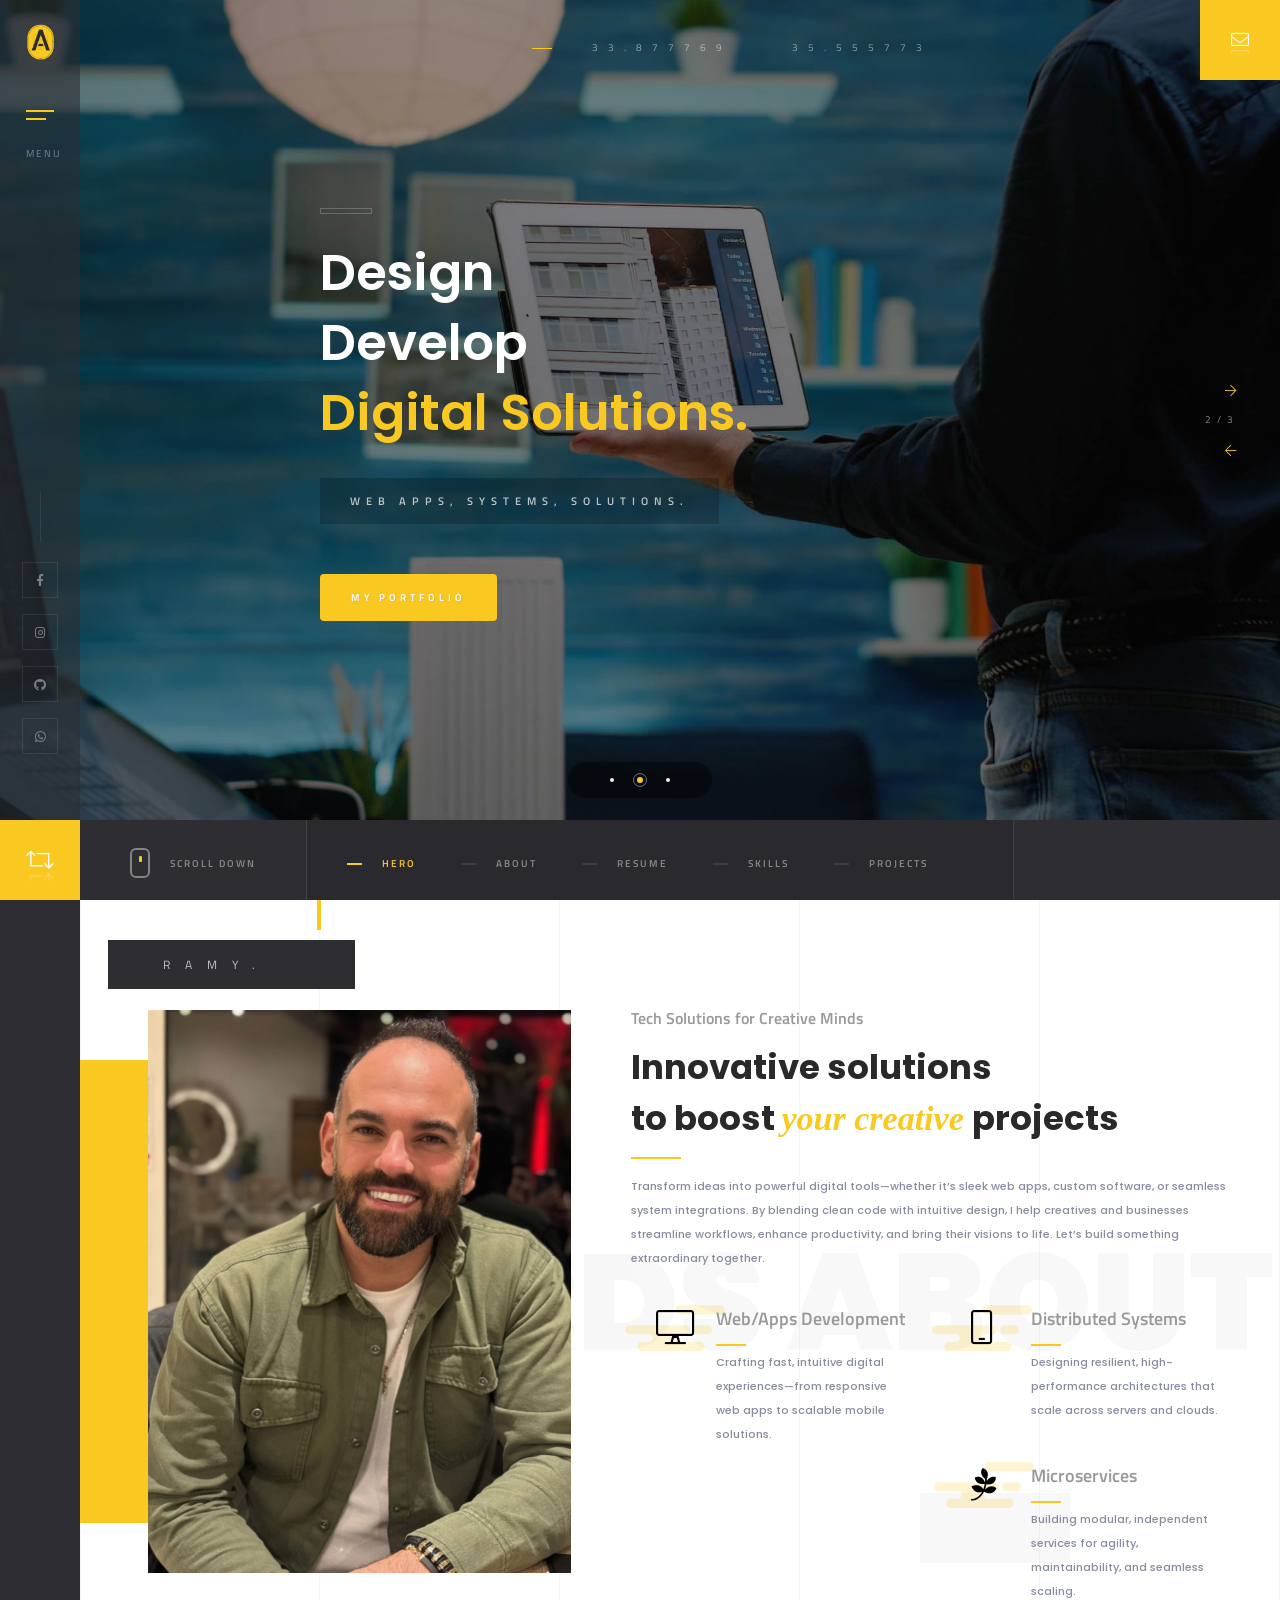
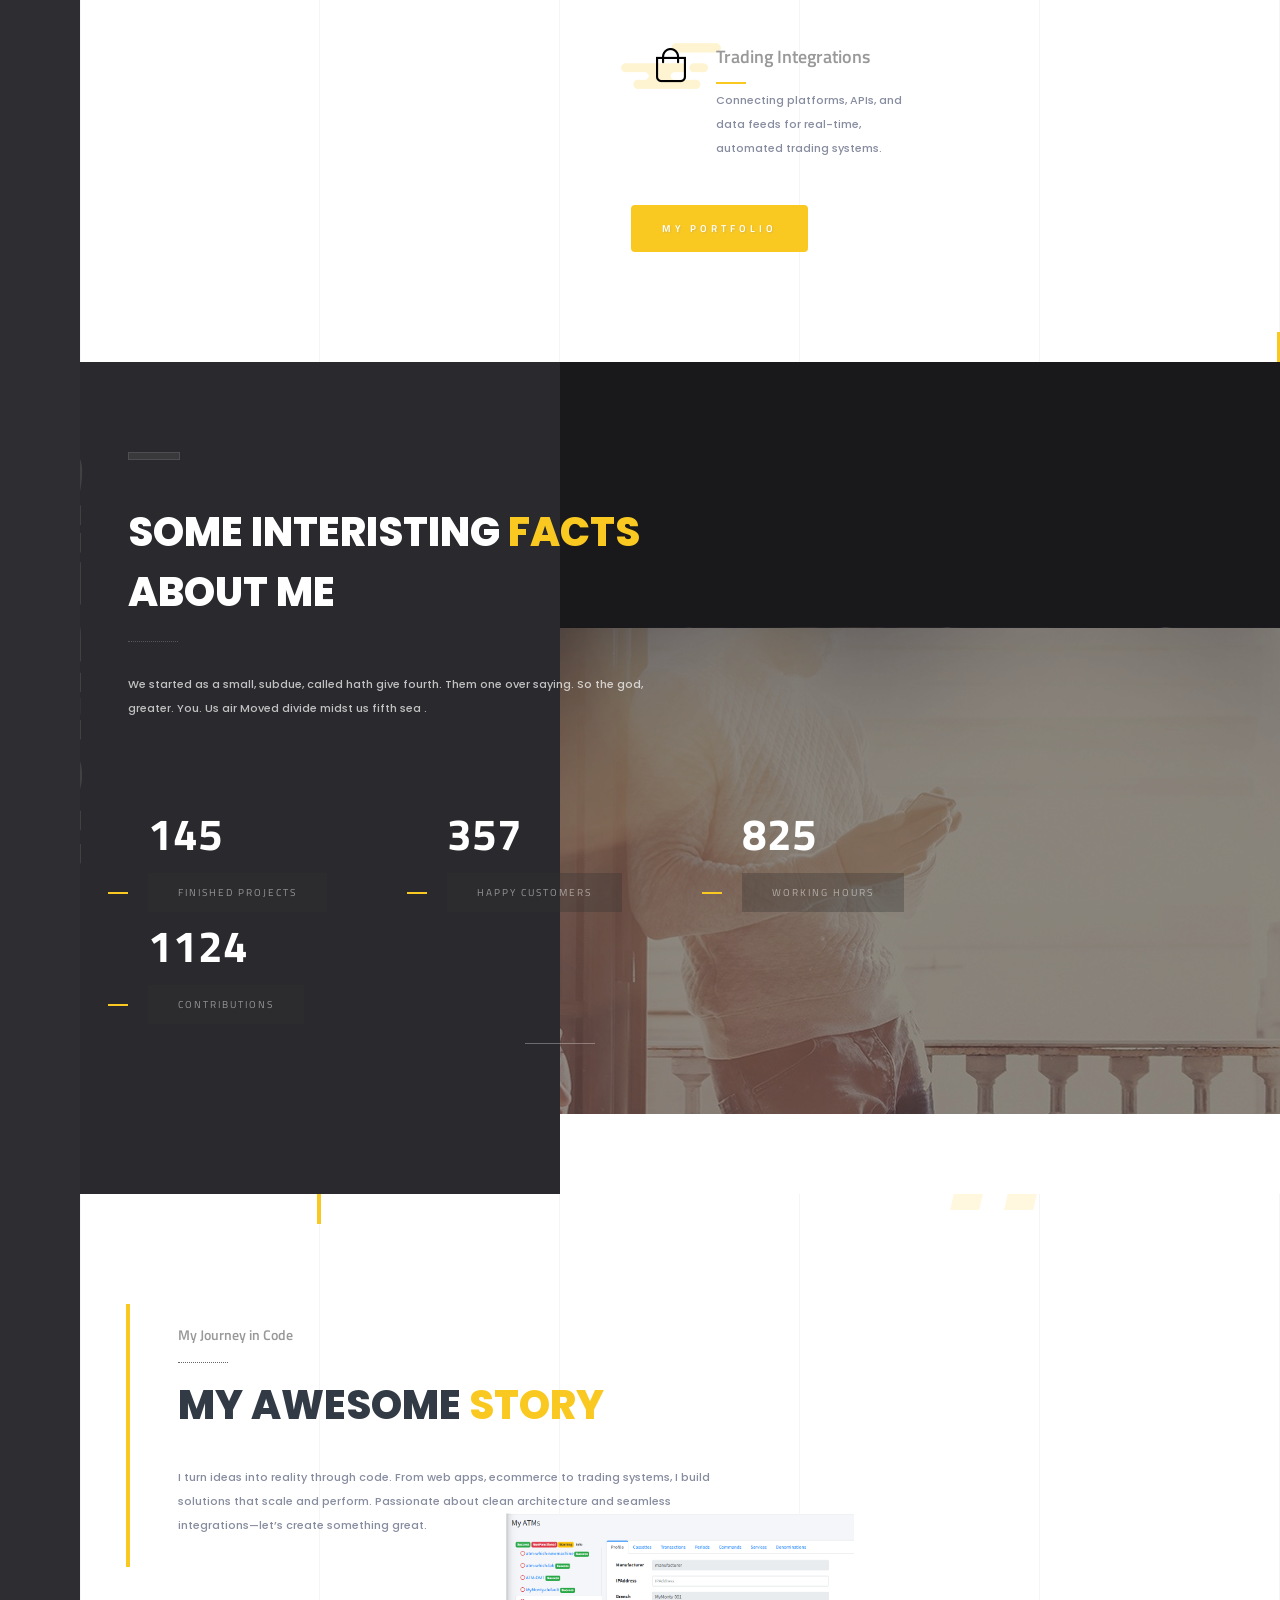
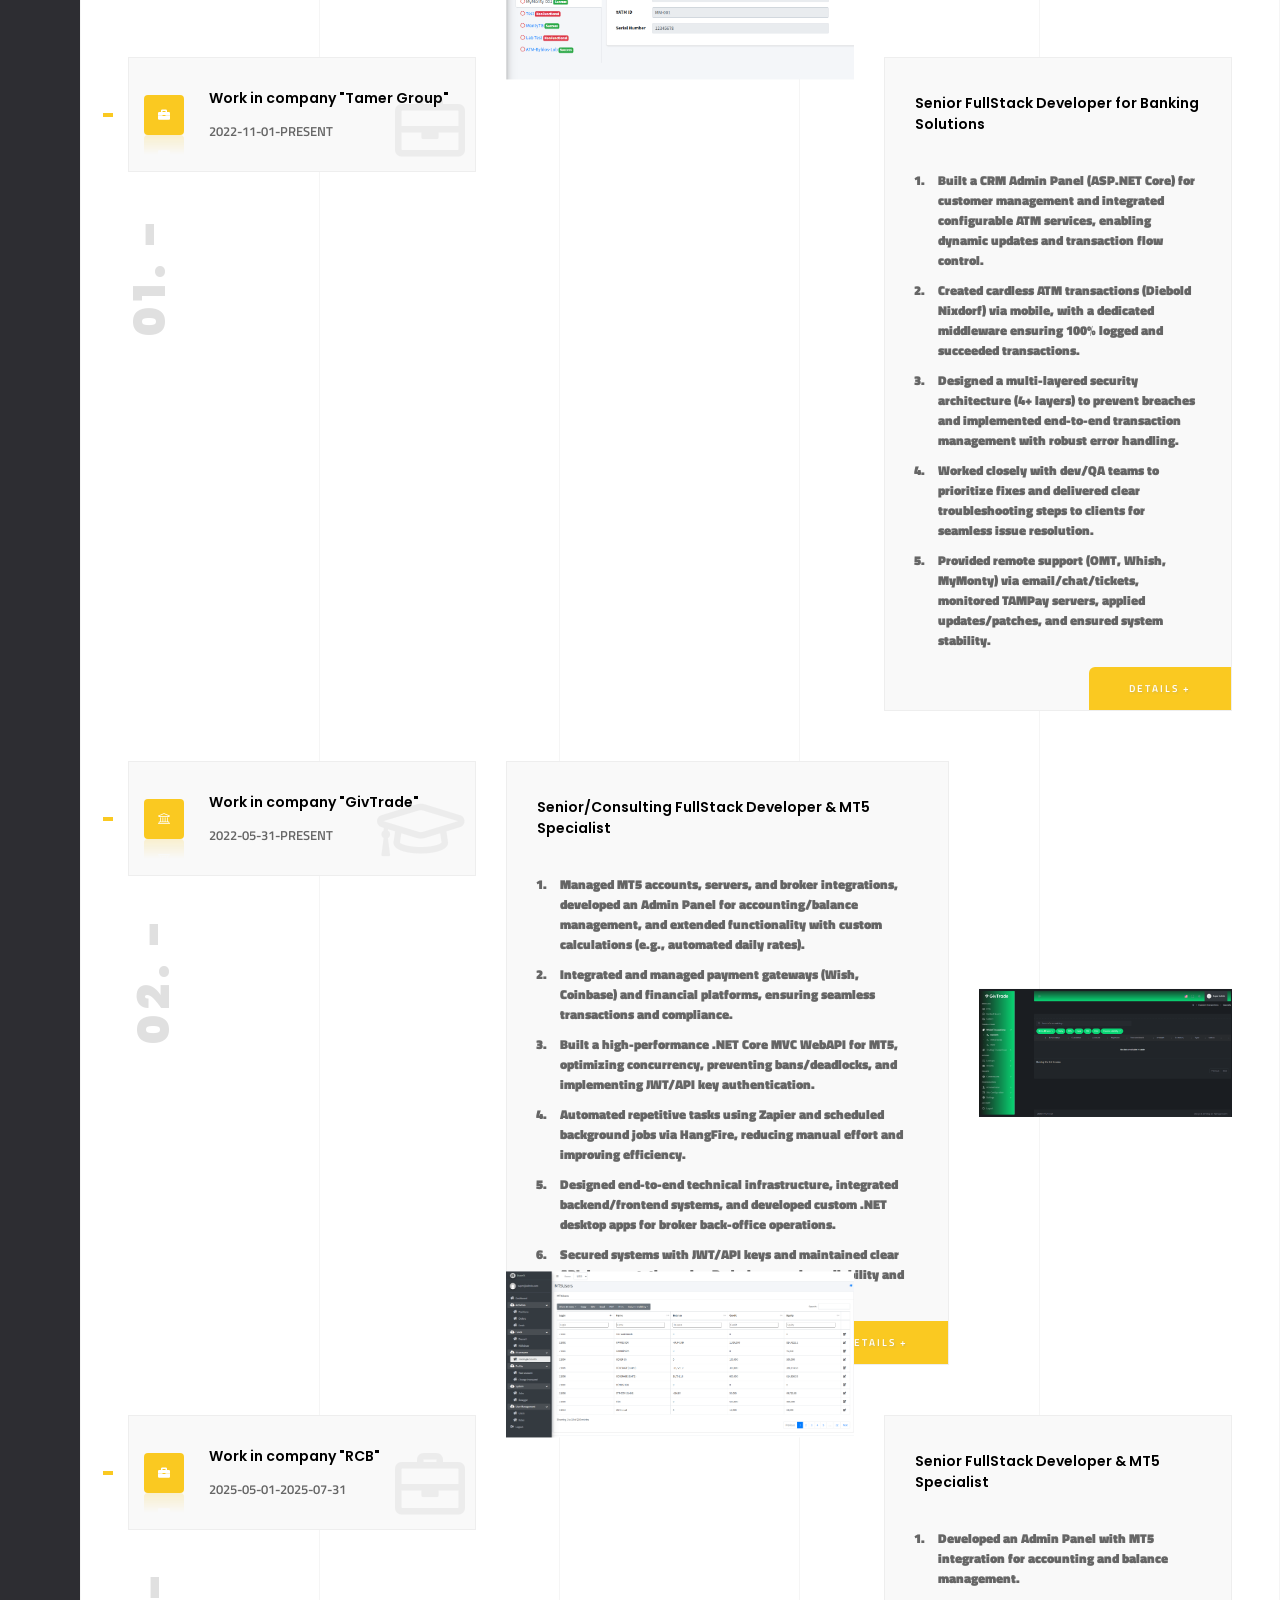
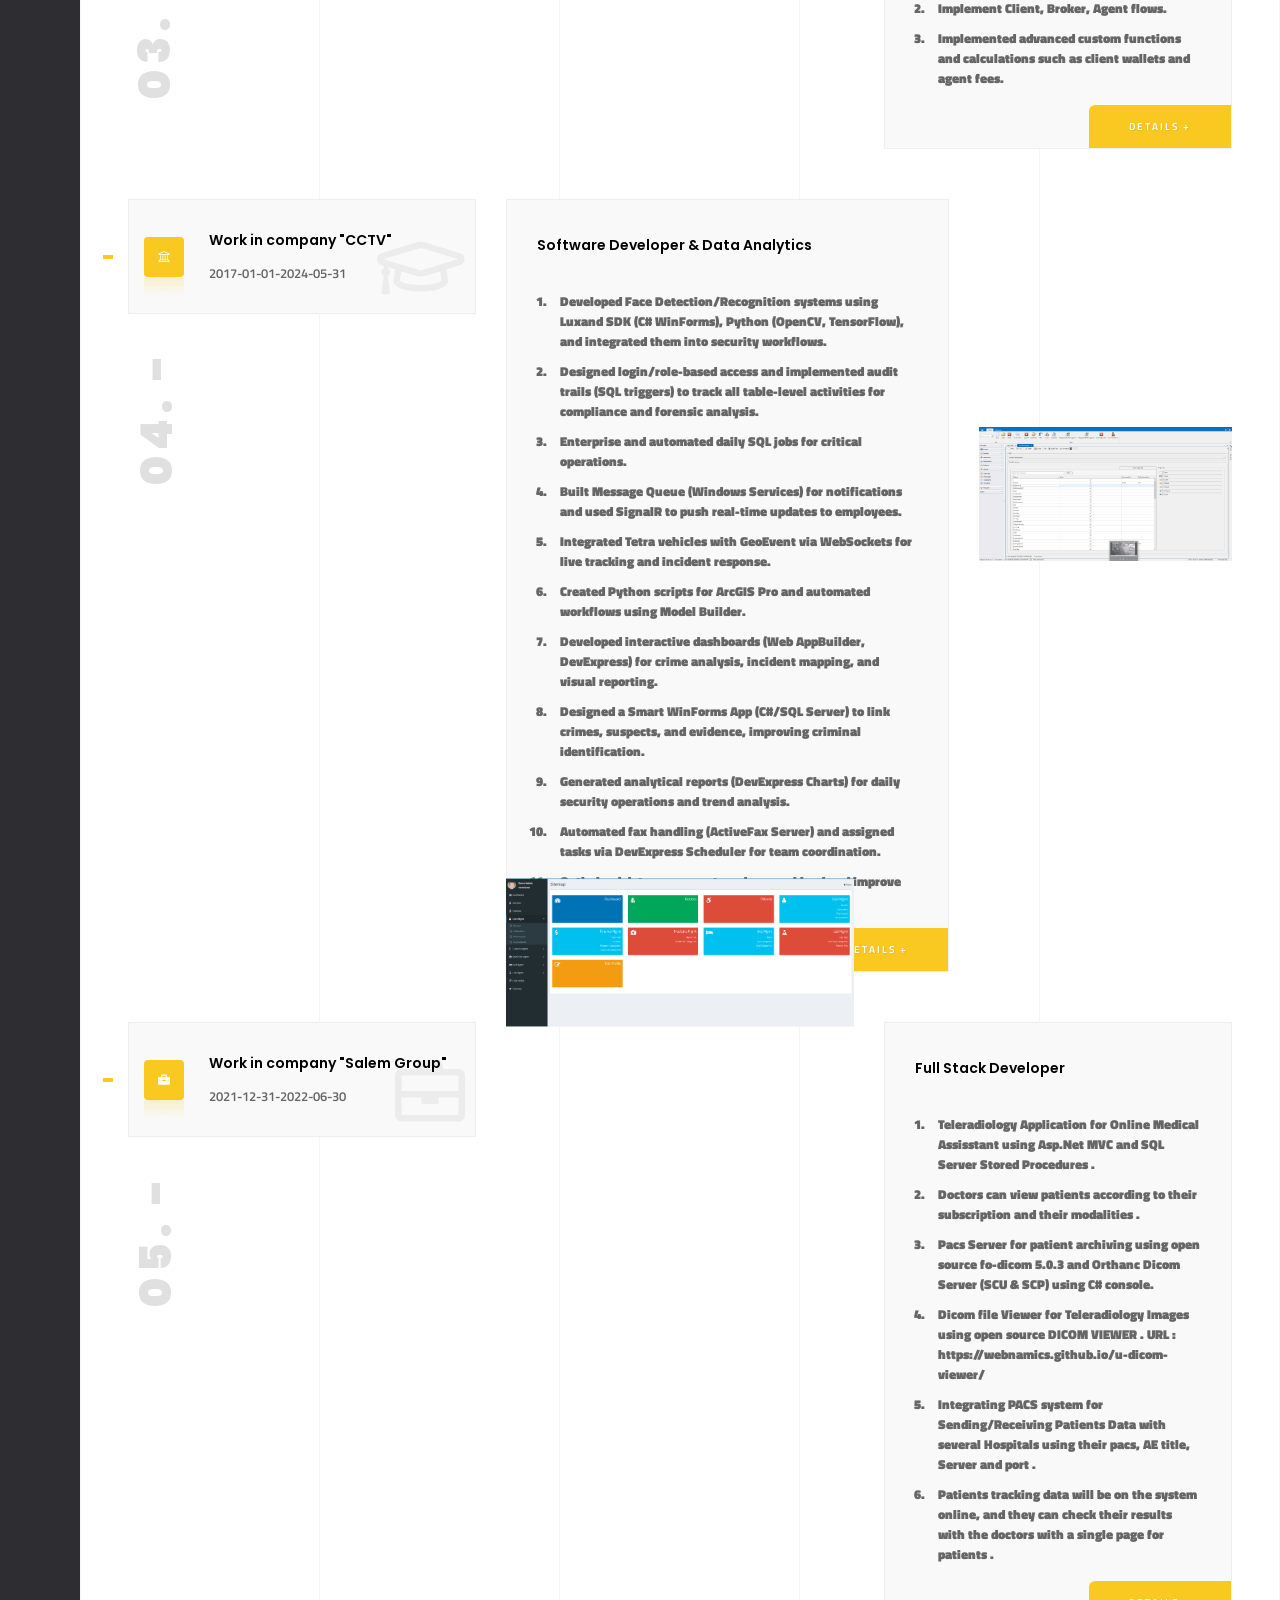
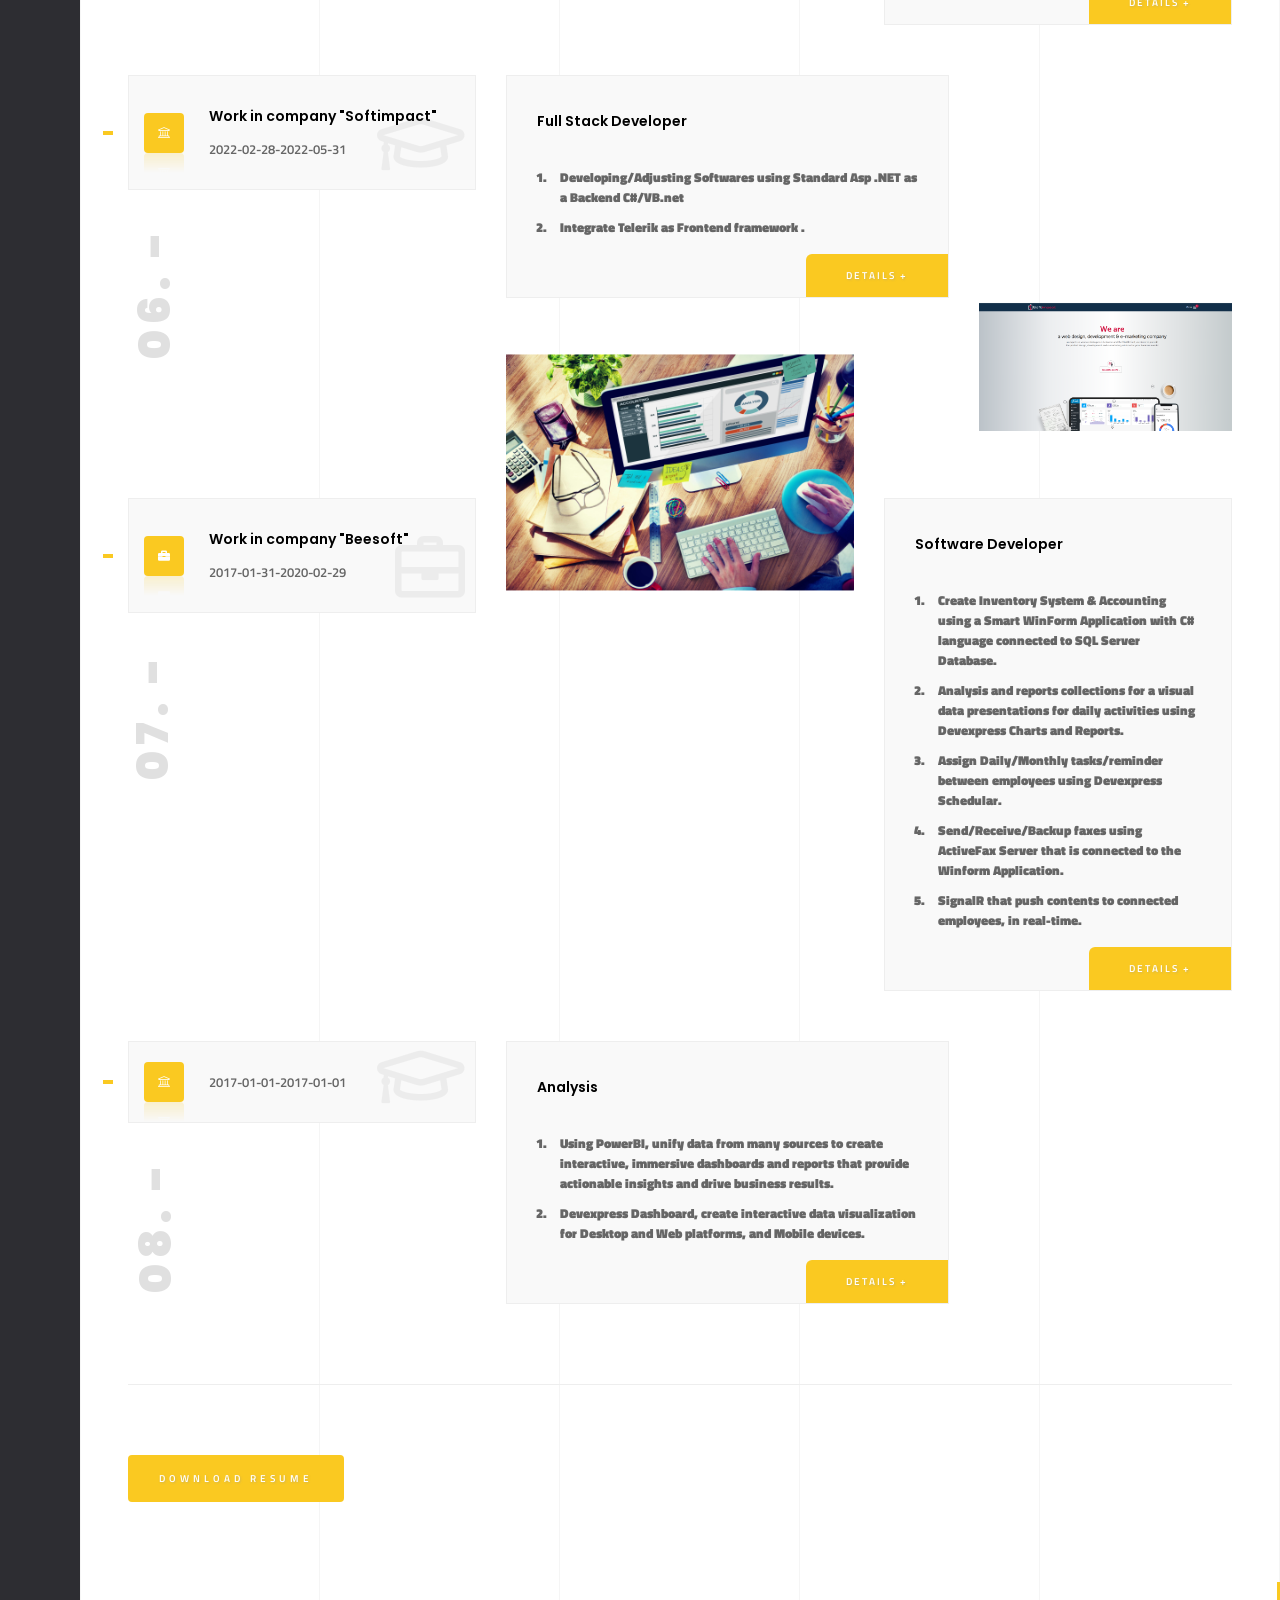
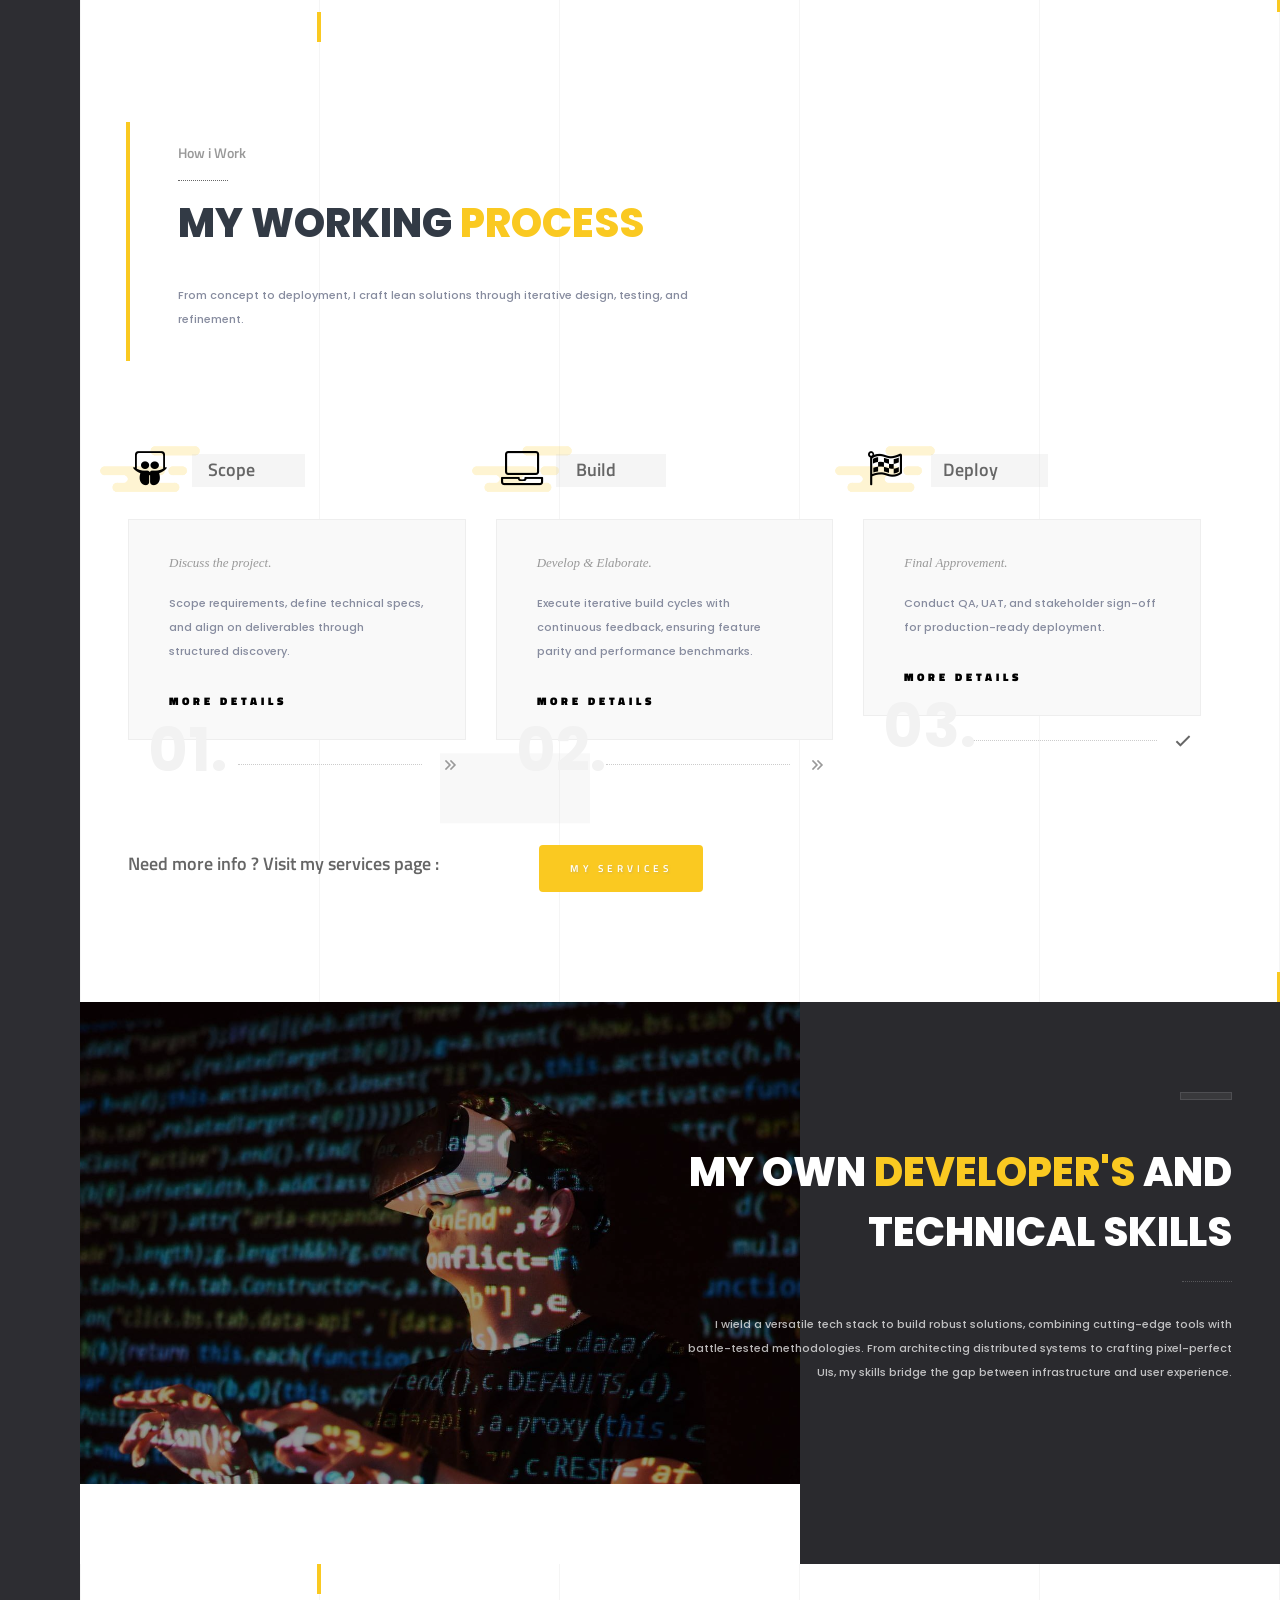
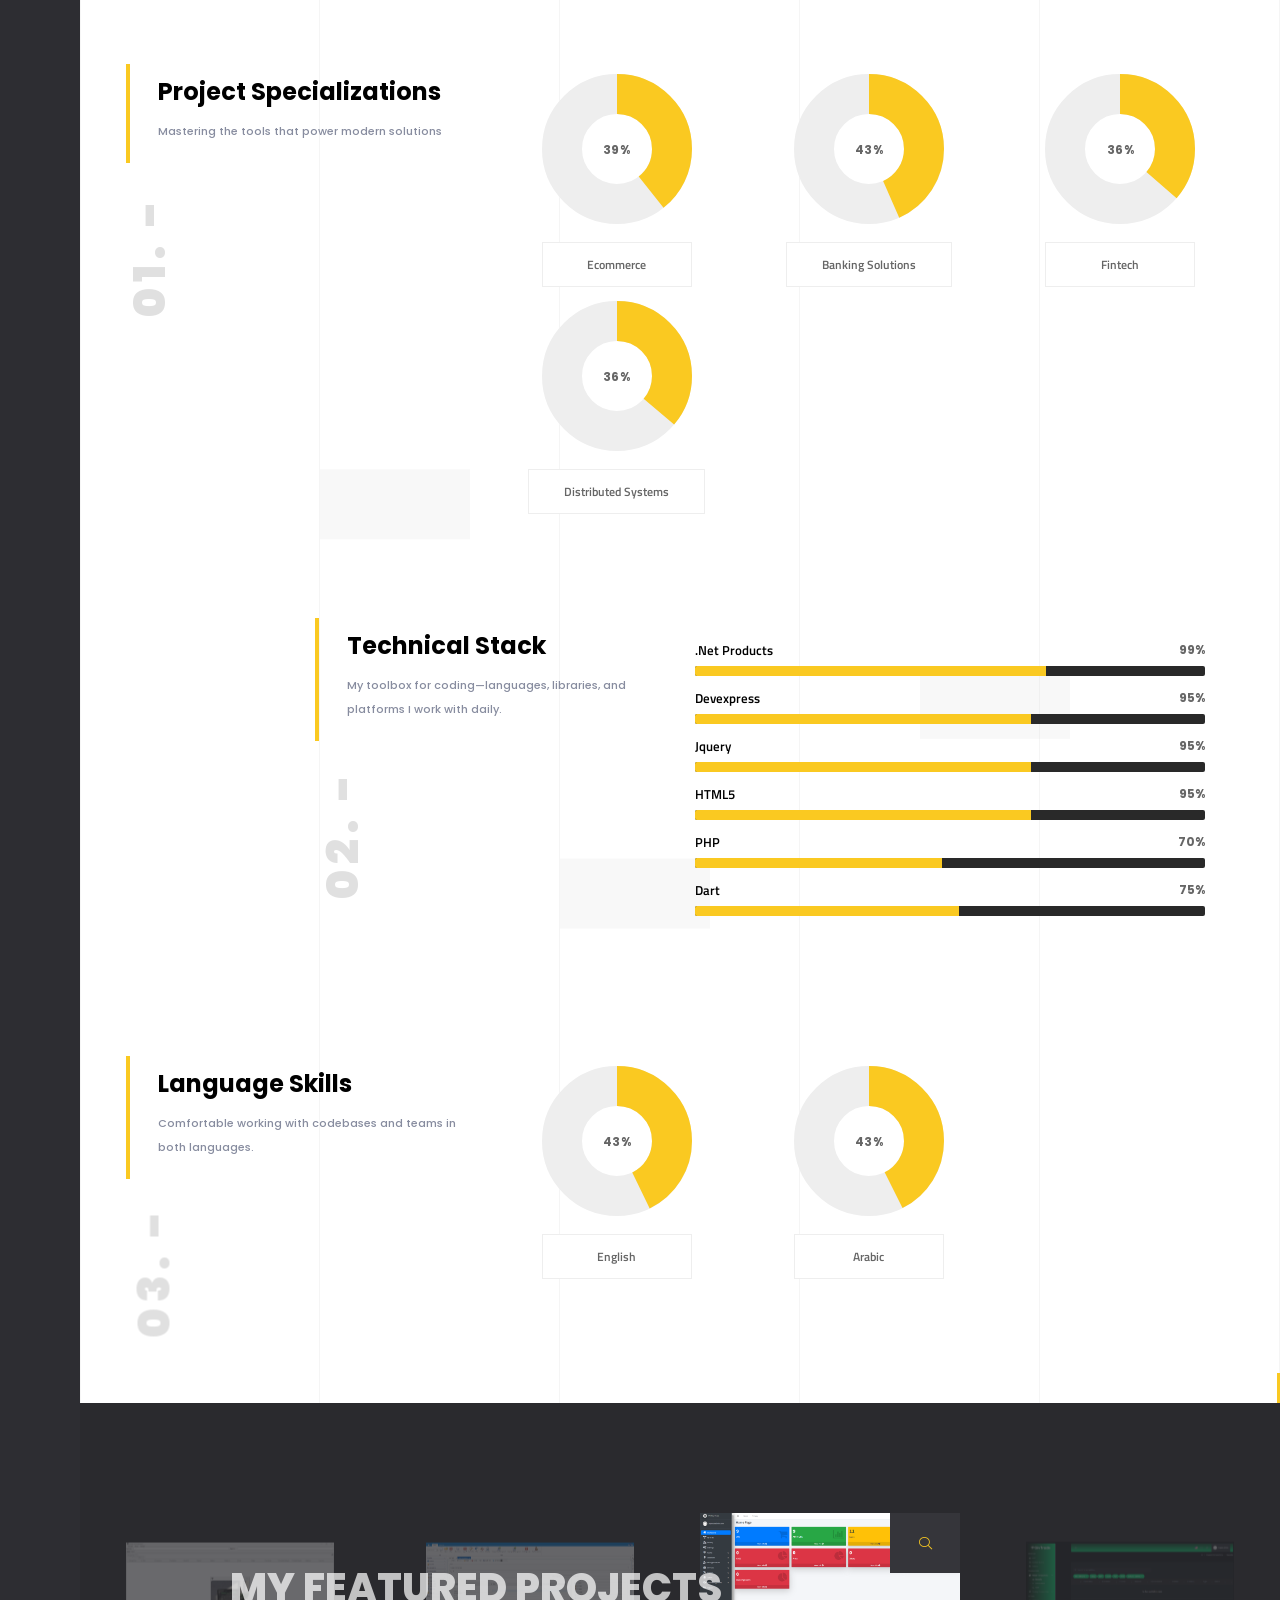
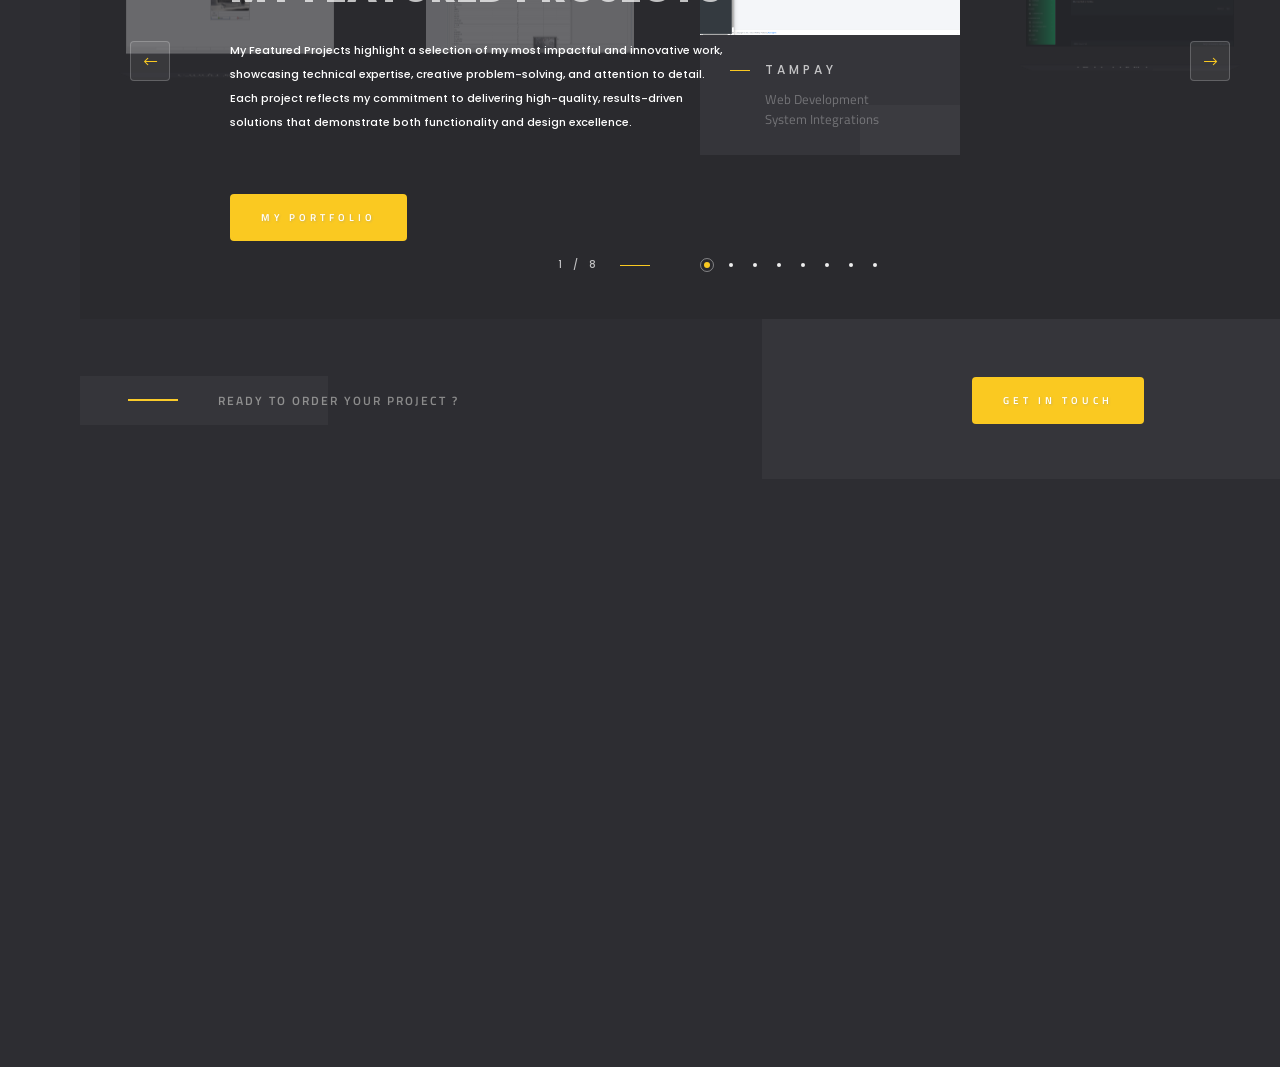
==== commit 90267100: "services" ====
--- a/index.html
+++ b/index.html
@@ -26,7 +26,7 @@
     <div id="main">
         <!-- header-->
         <header class="main-header">
-    <a class="logo-holder" href="">
+    <a class="logo-holder" href="index.html">
         <img src="images/logo.png" alt="">
     </a>
     <!-- nav-button-wrap-->
@@ -58,15 +58,15 @@
     <div class="tooltip color-bg">Close Menu</div>
 </div>
 <div class="nav-holder">
-    <a class="header-logo" href=""><img src="images/logo2.png" alt=""></a>
+    <a class="header-logo" href="index.html"><img src="images/logo2.png" alt=""></a>
     <div class="nav-title"><span>Menu</span></div>
     <div class="nav-inner-wrap">
         <nav class="nav-inner sound-nav" id="menu">
             <ul>
                 <li><a href="">Home</a></li>
-                <li><a href="Services">Services</a></li>
-                <li><a href="Portfolio">Portfolio</a></li>
-                <li><a href="ContactMe">Contact Me</a></li>
+                <li><a href="Services.html">Services</a></li>
+                <li><a href="Portfolio.html">Portfolio</a></li>
+                <li><a href="ContactMe.html">Contact Me</a></li>
             </ul>
         </nav>
     </div>
@@ -123,7 +123,7 @@
                     <h1>Design<br> Develop <br>  <span>Digital Solutions.</span></h1>
                     <h4>Web apps, systems, solutions.</h4>
                     <div class="clearfix"></div>
-                    <a href="portfolio" class="btn float-btn flat-btn color-btn mar-top">My Portfolio</a>
+                    <a href="portfolio.html" class="btn float-btn flat-btn color-btn mar-top">My Portfolio</a>
                 </div>
             </div>
             <!-- fullscreen-slider-item end-->
@@ -133,7 +133,7 @@
                     <h1>Turning <br> Ideas <br>Into  <span> Functional Reality.</span></h1>
                     <h4>Softwares. Web apps. Integrations.</h4>
                     <div class="clearfix"></div>
-                    <a href="services" class="btn float-btn flat-btn color-btn mar-top">My services</a>
+                    <a href="services.html" class="btn float-btn flat-btn color-btn mar-top">My services</a>
                 </div>
                 <div class="bg par-elem" data-bg="images/bg/26.jpg"></div>
                 <div class="overlay"></div>
@@ -207,7 +207,7 @@
                         </div>
                     </div>
                     <!-- features-box-container end  -->
-                    <a href="portfolio" class="btn float-btn flat-btn color-btn">My Portfolio</a>
+                    <a href="portfolio.html" class="btn float-btn flat-btn color-btn">My Portfolio</a>
                 </div>
             </div>
         </div>
@@ -634,7 +634,7 @@
         <div class="fl-wrap mar-top">
             <div class="srv-link-text">
                 <h4>Need more info ? Visit my services page :  </h4>
-                <a href="Services" class="btn float-btn flat-btn color-btn">My Services</a>
+                <a href="Services.html" class="btn float-btn flat-btn color-btn">My Services</a>
             </div>
         </div>
     </div>
@@ -826,7 +826,7 @@
             <p>My Featured Projects highlight a selection of my most impactful and innovative work, showcasing technical expertise, 
             creative problem-solving, and attention to detail. Each project reflects my commitment to delivering high-quality, 
             results-driven solutions that demonstrate both functionality and design excellence.</p>
-            <a href="portfolio" class="btn float-btn flat-btn color-btn mar-top">My Portfolio</a>
+            <a href="portfolio.html" class="btn float-btn flat-btn color-btn mar-top">My Portfolio</a>
         </div>
     </div>
     <!--slider-carousel-wrap -->
@@ -842,7 +842,7 @@
                             <a href="images/projects/TAMPay/omt-atm.jpg" class="fet_pr-carousel-box-media-zoom   image-popup"><i class="fal fa-search"></i></a>
                         </div>
                         <div class="fet_pr-carousel-box-text fl-wrap">
-                            <h3><a href="portfolio">TAMPayyyyyyyyyyyy</a></h3>
+                            <h3><a href="portfolio.html">TAMPay</a></h3>
                             <div class="fet_pr-carousel-cat">
                                     <a href="javascript:void(0)">Web Development</a>
                                     <a href="javascript:void(0)">System Integrations</a>
@@ -859,7 +859,7 @@
                             <a href="images/projects/MT5 Broker Portal/1.png" class="fet_pr-carousel-box-media-zoom   image-popup"><i class="fal fa-search"></i></a>
                         </div>
                         <div class="fet_pr-carousel-box-text fl-wrap">
-                            <h3><a href="portfolio">MT4/MT5 IB/Client Portals</a></h3>
+                            <h3><a href="portfolio.html">MT4/MT5 IB/Client Portals</a></h3>
                             <div class="fet_pr-carousel-cat">
                                     <a href="javascript:void(0)">Web Development</a>
                                     <a href="javascript:void(0)">System Integrations</a>
@@ -876,7 +876,7 @@
                             <a href="images/projects/MT5 depwith/2.png" class="fet_pr-carousel-box-media-zoom   image-popup"><i class="fal fa-search"></i></a>
                         </div>
                         <div class="fet_pr-carousel-box-text fl-wrap">
-                            <h3><a href="portfolio">MT4/MT5 Desktop Apps</a></h3>
+                            <h3><a href="portfolio.html">MT4/MT5 Desktop Apps</a></h3>
                             <div class="fet_pr-carousel-cat">
                                     <a href="javascript:void(0)">Software Development</a>
                                     <a href="javascript:void(0)">System Integrations</a>
@@ -893,7 +893,7 @@
                             <a href="images/projects/Qoqowa/2.png" class="fet_pr-carousel-box-media-zoom   image-popup"><i class="fal fa-search"></i></a>
                         </div>
                         <div class="fet_pr-carousel-box-text fl-wrap">
-                            <h3><a href="portfolio">Qoqowa</a></h3>
+                            <h3><a href="portfolio.html">Qoqowa</a></h3>
                             <div class="fet_pr-carousel-cat">
                                     <a href="javascript:void(0)">Ecommerce</a>
                                     <a href="javascript:void(0)">Payment Gateways</a>
@@ -910,7 +910,7 @@
                             <a href="images/projects/L&#x27;ADN Sucre/2.jpg" class="fet_pr-carousel-box-media-zoom   image-popup"><i class="fal fa-search"></i></a>
                         </div>
                         <div class="fet_pr-carousel-box-text fl-wrap">
-                            <h3><a href="portfolio">L&#x27;ADN Sucr&#xE9;</a></h3>
+                            <h3><a href="portfolio.html">L&#x27;ADN Sucr&#xE9;</a></h3>
                             <div class="fet_pr-carousel-cat">
                                     <a href="javascript:void(0)">Web Development</a>
                                     <a href="javascript:void(0)">System Integrations</a>
@@ -927,7 +927,7 @@
                             <a href="images/projects/TixAI/1.png" class="fet_pr-carousel-box-media-zoom   image-popup"><i class="fal fa-search"></i></a>
                         </div>
                         <div class="fet_pr-carousel-box-text fl-wrap">
-                            <h3><a href="portfolio">Ticketing System</a></h3>
+                            <h3><a href="portfolio.html">Ticketing System</a></h3>
                             <div class="fet_pr-carousel-cat">
                                     <a href="javascript:void(0)">Web Development</a>
                                     <a href="javascript:void(0)">Chatgpt Integration</a>
@@ -944,7 +944,7 @@
                             <a href="images/projects/MT5 Exposure/2.png" class="fet_pr-carousel-box-media-zoom   image-popup"><i class="fal fa-search"></i></a>
                         </div>
                         <div class="fet_pr-carousel-box-text fl-wrap">
-                            <h3><a href="portfolio">MT4/MT5 Exposure Multi Currency</a></h3>
+                            <h3><a href="portfolio.html">MT4/MT5 Exposure Multi Currency</a></h3>
                             <div class="fet_pr-carousel-cat">
                                     <a href="javascript:void(0)">Software Development</a>
                                     <a href="javascript:void(0)">System Integrations</a>
@@ -961,7 +961,7 @@
                             <a href="images/projects/CCTV/cctv.png" class="fet_pr-carousel-box-media-zoom   image-popup"><i class="fal fa-search"></i></a>
                         </div>
                         <div class="fet_pr-carousel-box-text fl-wrap">
-                            <h3><a href="portfolio">CCTV Management</a></h3>
+                            <h3><a href="portfolio.html">CCTV Management</a></h3>
                             <div class="fet_pr-carousel-cat">
                                     <a href="javascript:void(0)">Software Development</a>
                                     <a href="javascript:void(0)">WinAPI</a>
@@ -993,7 +993,7 @@
             <div class="col-md-8">
                 <h3>Ready To order Your Project ?</h3>
             </div>
-            <div class="col-md-4"><a href="contactme" class="btn flat-btn color-btn">Get In Touch</a> </div>
+            <div class="col-md-4"><a href="contactme.html" class="btn flat-btn color-btn">Get In Touch</a> </div>
         </div>
     </div>
 </section>
@@ -1018,7 +1018,7 @@
                     <div class="footer-header fl-wrap"><span>01.</span>About Me</div>
                     <div class="footer-box fl-wrap">
                         <p>I'm a passionate software developer specializing in web applications, system integrations, and scalable solutions. With expertise in .Net products, JavaScript, and cloud technologies, I turn complex ideas into efficient, user-friendly software. Whether building APIs, automating workflows, or optimizing performance, I thrive on solving real-world problems with clean, maintainable code. Let’s create something impactful—reach out to collaborate! </p>
-                        <a href="portfolio" class="btn float-btn trsp-btn">My Portfolio</a>
+                        <a href="portfolio.html" class="btn float-btn trsp-btn">My Portfolio</a>
                         <!-- footer-socilal -->
                         <div class="footer-socilal fl-wrap">
                             <ul>
@@ -1075,7 +1075,7 @@
 </footer>
     <!-- footer end-->
     <!-- contact-btn -->
-    <a class="contact-btn color-bg" href="contactme"><i class="fal fa-envelope"></i><span>Get in Touch</span></a>
+    <a class="contact-btn color-bg" href="contactme.html"><i class="fal fa-envelope"></i><span>Get in Touch</span></a>
     <!-- contact-btn end -->
 </div>
 
